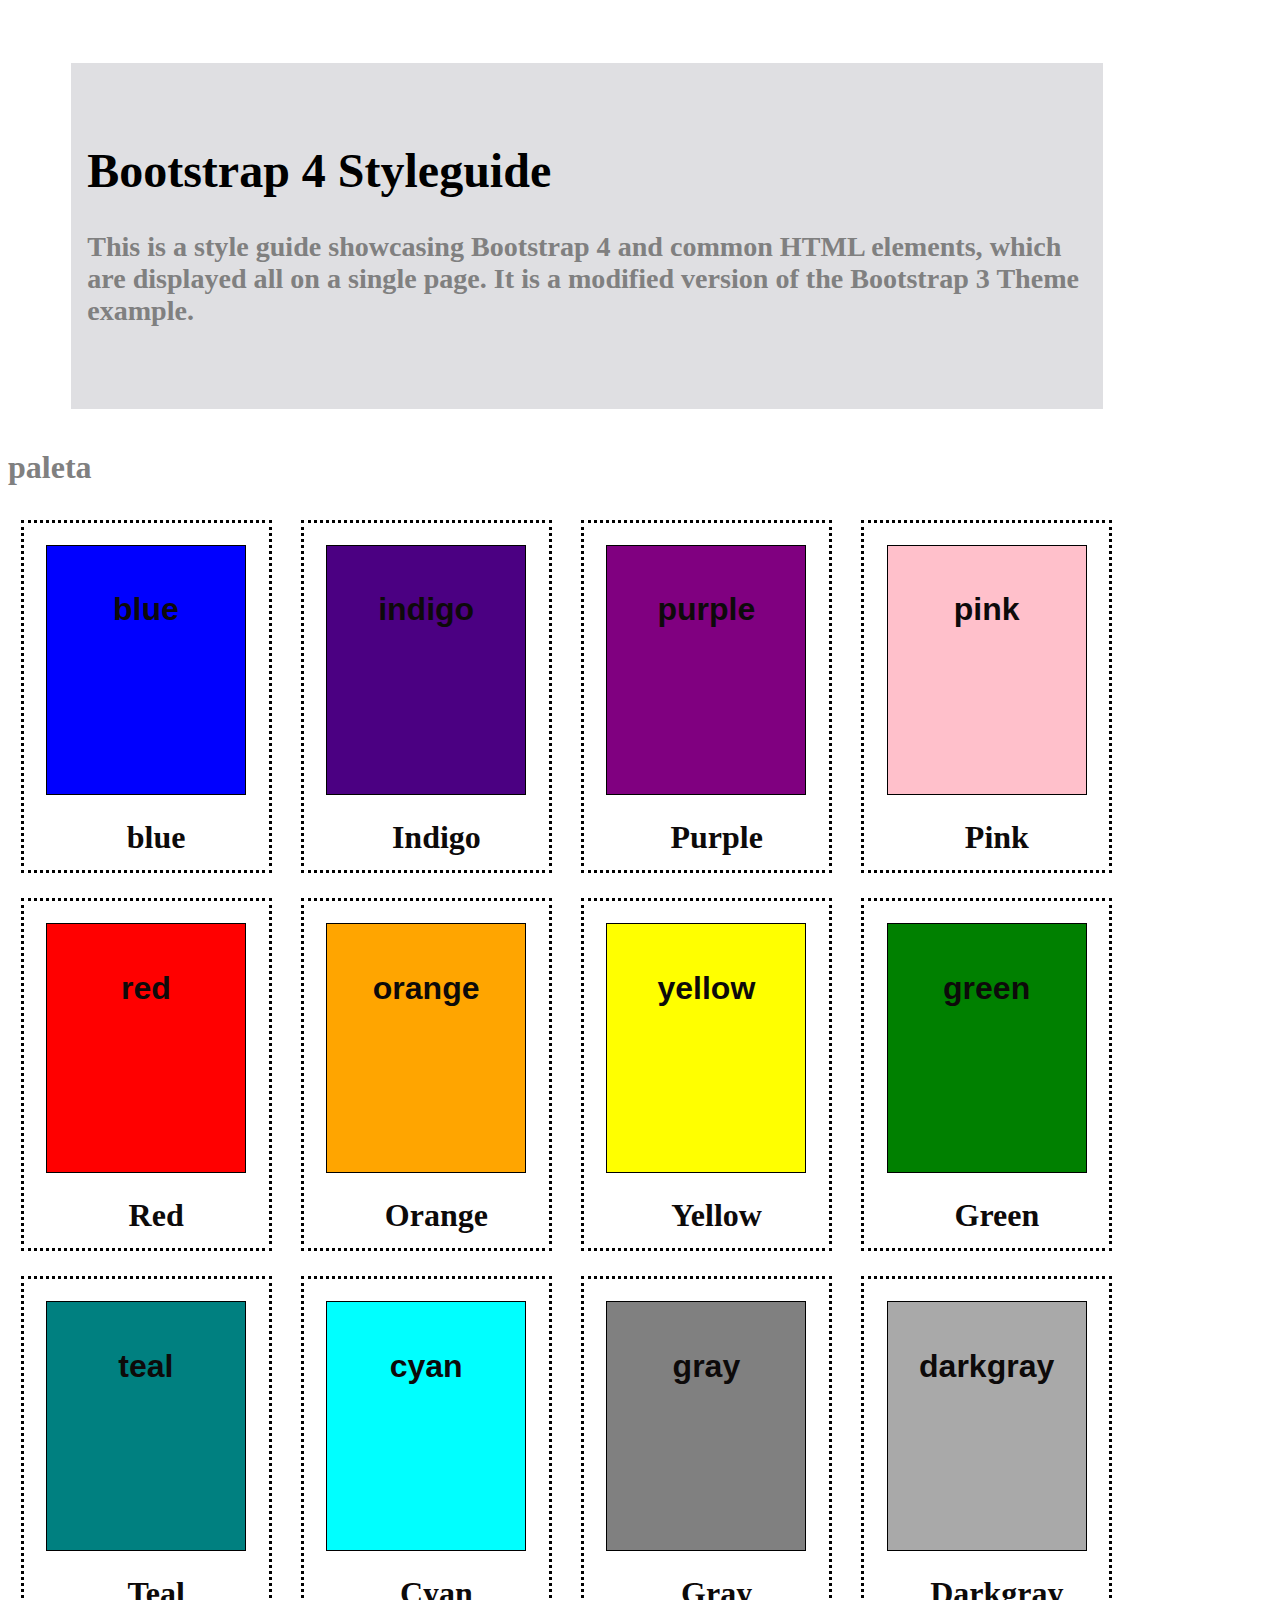
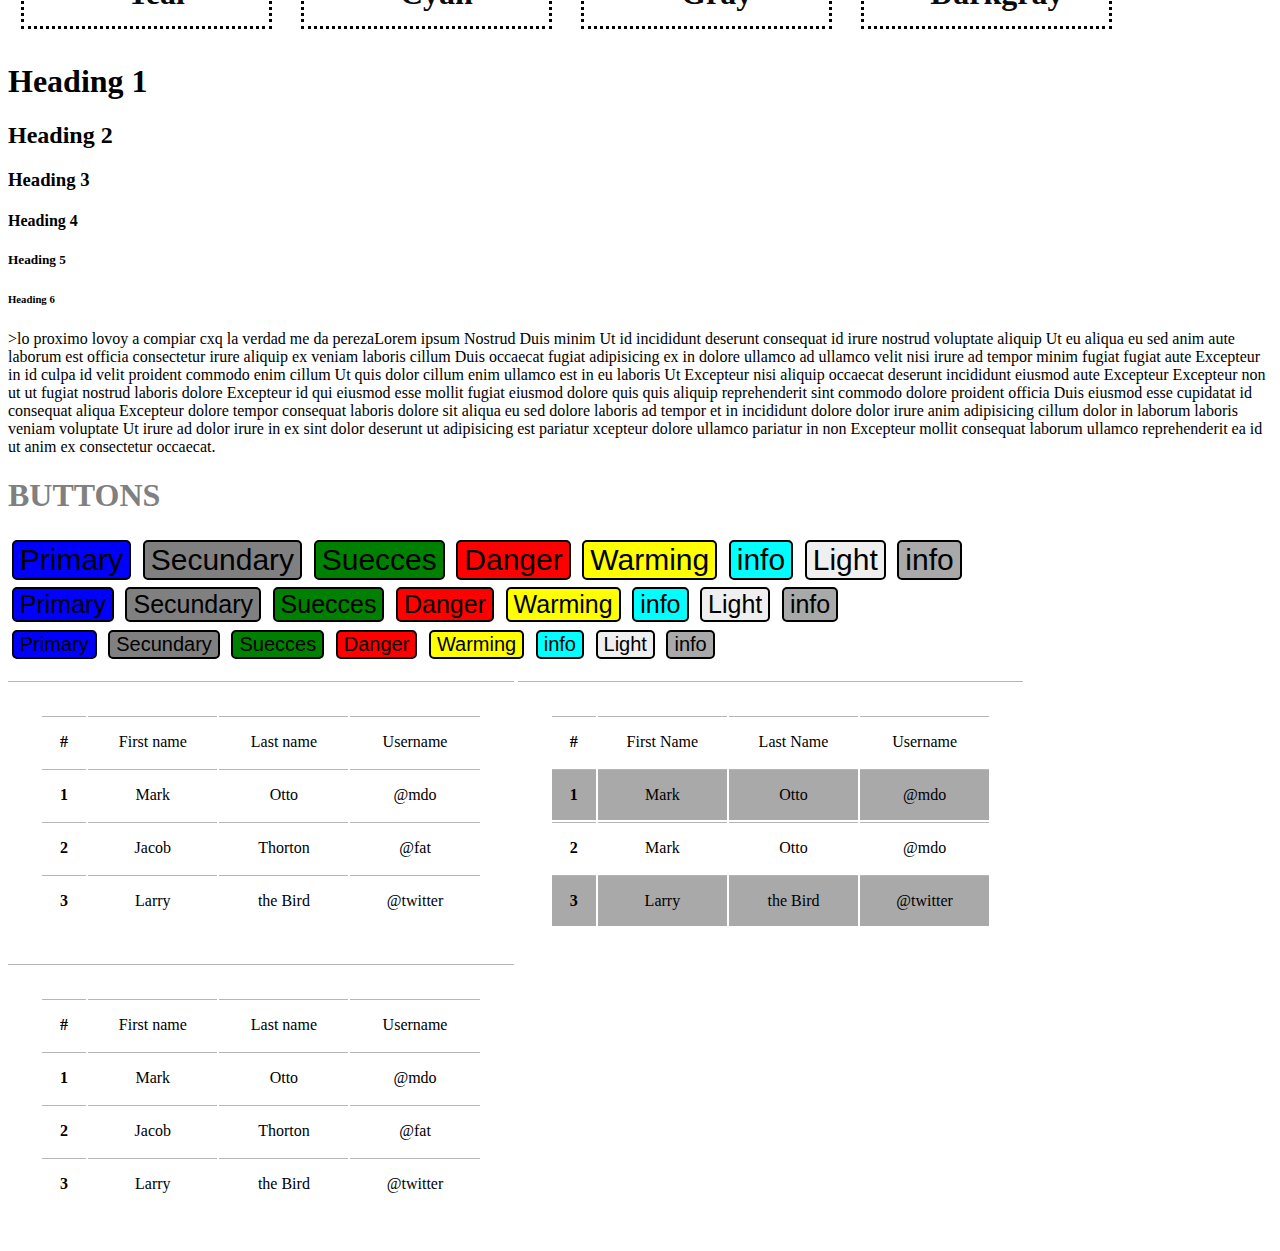
==== index.html @ f8121625 "se agregaron tablas" ====
<html>
  <head>
    <link rel="stylesheet" type="text/css" href="style.css" />
  </head>

  <body>
    <div class="box1">
      <h1>Bootstrap 4 Styleguide</h1>
      <div class="complemento2">
        <h3>
          This is a style guide showcasing Bootstrap 4 and common HTML elements,
          which are displayed all on a single page. It is a modified version of
          the Bootstrap 3 Theme example.
        </h3>
      </div>
    </div>
    <br />
    <div class="complemento2">
      <h1>paleta</h1>
    </div>

    <div class="p-caja">
      <div class="cajas blue textcenter">
        <h1>blue</h1>
      </div>
      <h1 class="textcenter">blue</h1>
    </div>
    <div class="p-caja">
      <div class="cajas indigo textcenter"><h1>indigo</h1></div>
      <h1 class="textcenter">Indigo</h1>
    </div>
    <div class="p-caja">
      <div class="cajas purple textcenter"><h1>purple</h1></div>
      <h1 class="textcenter">Purple</h1>
    </div>

    <div class="p-caja">
      <div class="cajas pink textcenter"><h1>pink</h1></div>
      <h1 class="textcenter">Pink</h1>
    </div>

    <div class="p-caja">
      <div class="cajas red textcenter"><h1>red</h1></div>
      <h1 class="textcenter">Red</h1>
    </div>
    <div class="p-caja">
      <div class="cajas orange textcenter"><h1>orange</h1></div>
      <h1 class="textcenter">Orange</h1>
    </div>
    <div class="p-caja">
      <div class="cajas yellow textcenter"><h1>yellow</h1></div>
      <h1 class="textcenter">Yellow</h1>
    </div>
    <div class="p-caja">
      <div class="cajas green textcenter"><h1>green</h1></div>
      <h1 class="textcenter">Green</h1>
    </div>
    <div class="p-caja">
      <div class="cajas teal textcenter"><h1>teal</h1></div>
      <h1 class="textcenter">Teal</h1>
    </div>
    <div class="p-caja">
      <div class="cajas cyan textcenter"><h1>cyan</h1></div>
      <h1 class="textcenter">Cyan</h1>
    </div>
    <div class="p-caja">
      <div class="cajas gray textcenter"><h1>gray</h1></div>
      <h1 class="textcenter">Gray</h1>
    </div>
    <div class="p-caja">
      <div class="cajas darkgray textcenter"><h1>darkgray</h1></div>
      <h1 class="textcenter">Darkgray</h1>
    </div>
    <h1>Heading 1</h1>
    <h2>Heading 2</h2>
    <h3>Heading 3</h3>
    <h4>Heading 4</h4>
    <h5>Heading 5</h5>
    <h6>Heading 6</h6>

    <p>
      <bold>
        >lo proximo lovoy a compiar cxq la verdad me da perezaLorem ipsum
        Nostrud Duis minim Ut id incididunt deserunt consequat id irure nostrud
        voluptate aliquip Ut eu aliqua eu sed anim aute laborum est officia
        consectetur irure aliquip ex veniam laboris cillum Duis occaecat fugiat
        adipisicing ex in dolore ullamco ad ullamco velit nisi irure ad tempor
        minim fugiat fugiat aute Excepteur in id culpa id velit proident commodo
        enim cillum Ut quis dolor cillum enim ullamco est in eu laboris Ut
        Excepteur nisi aliquip occaecat deserunt incididunt eiusmod aute
        Excepteur Excepteur non ut ut fugiat nostrud laboris dolore Excepteur id
        qui eiusmod esse mollit fugiat eiusmod dolore quis quis aliquip
        reprehenderit sint commodo dolore proident officia Duis eiusmod esse
        cupidatat id consequat aliqua Excepteur dolore tempor consequat laboris
        dolore sit aliqua eu sed dolore laboris ad tempor et in incididunt
        dolore dolor irure anim adipisicing cillum dolor in laborum laboris
        veniam voluptate Ut irure ad dolor irure in ex sint dolor deserunt ut
        adipisicing est pariatur
        <me
          >xcepteur dolore ullamco pariatur in non Excepteur mollit consequat
          laborum ullamco reprehenderit ea id ut anim ex consectetur
          occaecat.</me
        >
      </bold>
    </p>

    <div class="complemento2">
      <h1>BUTTONS</h1>
    </div>

    <div class="b-butt">
      <button class="blue a-butt">Primary</button>
      <button class="gray a-butt">Secundary</button>
      <button class="green a-butt">Suecces</button>
      <button class="red a-butt">Danger</button>
      <button class="yellow a-butt">Warming</button>
      <button class="cyan a-butt">info</button>
      <button class="a-butt">Light</button>
      <button class="darkgray a-butt">info</button>
    </div>

    <div class="m-butt">
      <button class="blue a-butt">Primary</button>
      <button class="gray a-butt">Secundary</button>
      <button class="green a-butt">Suecces</button>
      <button class="red a-butt">Danger</button>
      <button class="yellow a-butt">Warming</button>
      <button class="cyan a-butt">info</button>
      <button class="a-butt">Light</button>
      <button class="darkgray a-butt">info</button>
    </div>

    <div class="s-butt">
      <button class="blue a-butt">Primary</button>
      <button class="gray a-butt">Secundary</button>
      <button class="green a-butt">Suecces</button>
      <button class="red a-butt">Danger</button>
      <button class="yellow a-butt">Warming</button>
      <button class="cyan a-butt">info</button>
      <button class="a-butt">Light</button>
      <button class="darkgray a-butt">info</button>
    </div>
    <br />

    <table>
      <tr>
        <th>#</th>
        <td>First name</td>
        <td>Last name</td>
        <td>Username</td>
      </tr>
      <tr>
        <th>1</th>
        <td>Mark</td>
        <td>Otto</td>
        <td>@mdo</td>
      </tr>
      <tr>
        <th>2</th>
        <td>Jacob</td>
        <td>Thorton</td>
        <td>@fat</td>
      </tr>

      <tr>
        <th>3</th>
        <td>Larry</td>
        <td>the Bird</td>
        <td>@twitter</td>
      </tr>
    </table>

    <table class="sub-table">
      <tr>
        <th>#</th>
        <td>First Name</td>
        <td>Last Name</td>
        <td>Username</td>
      </tr>
      <tr class="darkgray">
        <th>1</th>
        <td>Mark</td>
        <td>Otto</td>
        <td>@mdo</td>
      </tr>
      <tr>
        <th>2</th>
        <td>Mark</td>
        <td>Otto</td>
        <td>@mdo</td>
      </tr>

      <tr class="darkgray">
        <th>3</th>
        <td>Larry</td>
        <td>the Bird</td>
        <td>@twitter</td>
      </tr>
    </table>

    <table>
      <tr>
        <th>#</th>
        <td>First name</td>
        <td>Last name</td>
        <td>Username</td>
      </tr>
      <tr>
        <th>1</th>
        <td>Mark</td>
        <td>Otto</td>
        <td>@mdo</td>
      </tr>
      <tr>
        <th>2</th>
        <td>Jacob</td>
        <td>Thorton</td>
        <td>@fat</td>
      </tr>

      <tr>
        <th>3</th>
        <td>Larry</td>
        <td>the Bird</td>
        <td>@twitter</td>
      </tr>
    </table>
  </body>
</html>
---- style.css ----
.box1 {
  width: 1000px;
  height: 250px;
  font-size: 1.5rem;
  padding: 3rem 1rem;
  background-color: #d4d3d7bb;
  margin-top: 5%;
  margin-left: 5%;
  margin-right: 5%;
}
.textcenter {
  text-align: center !important;
  color: #0d0a0a;
  border-color: #0d0a0a;
}

.complemento2 {
  font-family: Calibri;
  font-weight: 300;
  color: #808080;
}
.complemento1 {
  font-family: arial;
  font-weight: 37%;
}
.p-caja {
  border-style: dotted;
  width: 225px;
  height: 325px;
  padding: 20px 0px 2px 20px;
  display: inline-block;
  margin: 1%;
}
.cajas {
  width: 150px;
  height: 200px;
  border: solid 1px;
  margin: 1%;
  border-style: color black;
  padding: 1.5rem;
  display: inline-block;
  place-items: center;
  font-family: arial;
  font-weight: 37%;
  border-color: black;
}

/* paleta */
.blue {
  background-color: #0000ff;
}

.indigo {
  background-color: #4b0082;
}

.purple {
  background-color: #800080;
}

.pink {
  background-color: #ffc0cb;
}

.red {
  background-color: #ff0000;
}
.orange {
  background-color: #ffa500;
}
.yellow {
  background-color: #ffff00;
}
.teal {
  background-color: #008080;
}
.cyan {
  background-color: #00ffff;
}
.gray {
  background-color: #808080;
}
.darkgray {
  background-color: #a9a9a9;
}
.green {
  background-color: #008000;
}

.a-butt {
  display: inline-block;
  font-weight: 12px;
  font-family: arial;
  border: solid 2px;
  margin: 0.3%;
  border-radius: 5px 5px 5px 5px;
}

.b-butt .a-butt {
  font-size: 30px;
}

.m-butt .a-butt {
  font-size: 25px;
}

.s-butt .a-butt {
  font-size: 20;
}

.r-butt {
  display: inline-block;
  font-weight: 12px;
  font-family: arial;
  border-radius: 30px 30px 30px 30px;
  border: solid 2px;
}

table {
  width: 40%;
  border-top: 1px solid #b9b5b5;
  display: inline-block;
  padding: 2rem;
}

td {
  width: 25%;
  text-align: center;
  vertical-align: center;
  border-top: 1px solid #b9b5b5;
  border-collapse: collapse;
  padding: 0.3em;
}
th {
  width: 5%;
  text-align: center;
  vertical-align: top;
  border-top: 1px solid #b9b5b5;
  border-collapse: collapse;
  padding: 1em;
}

caption {
  padding: 0.3em;
}
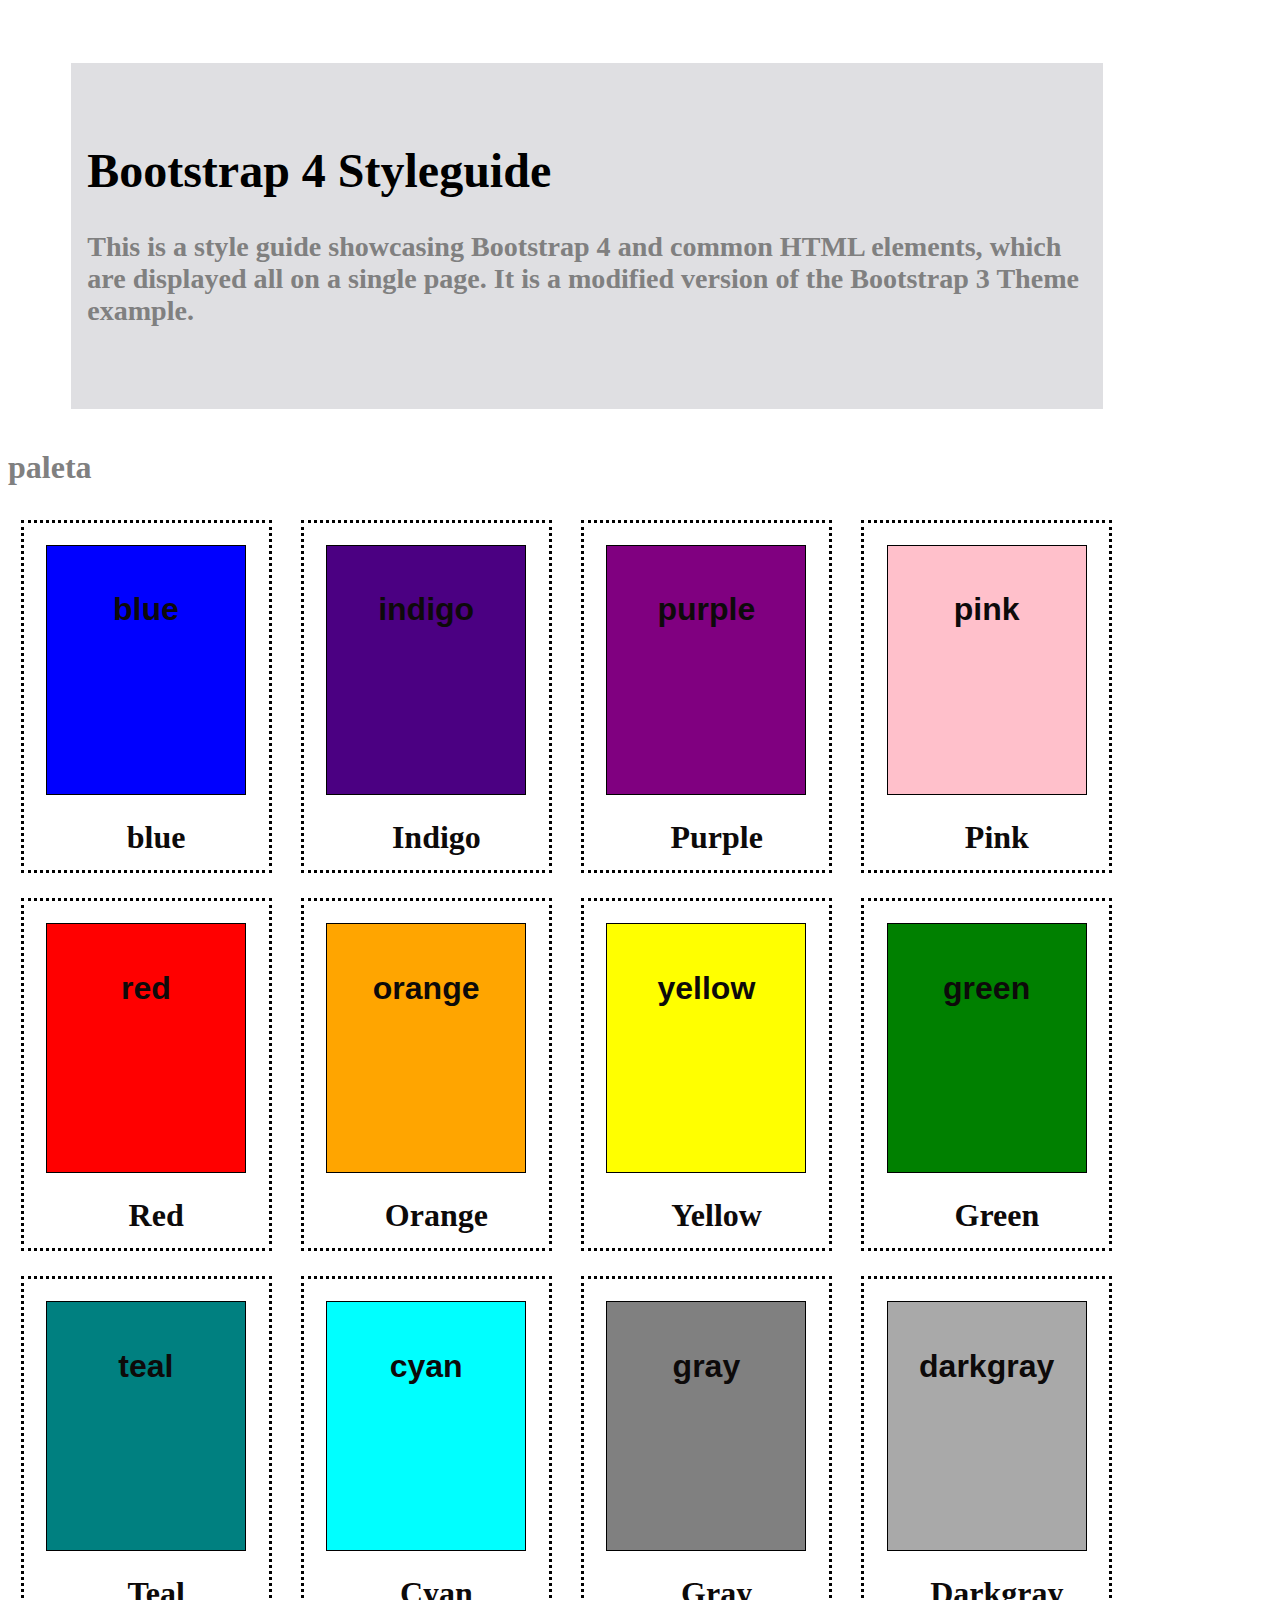
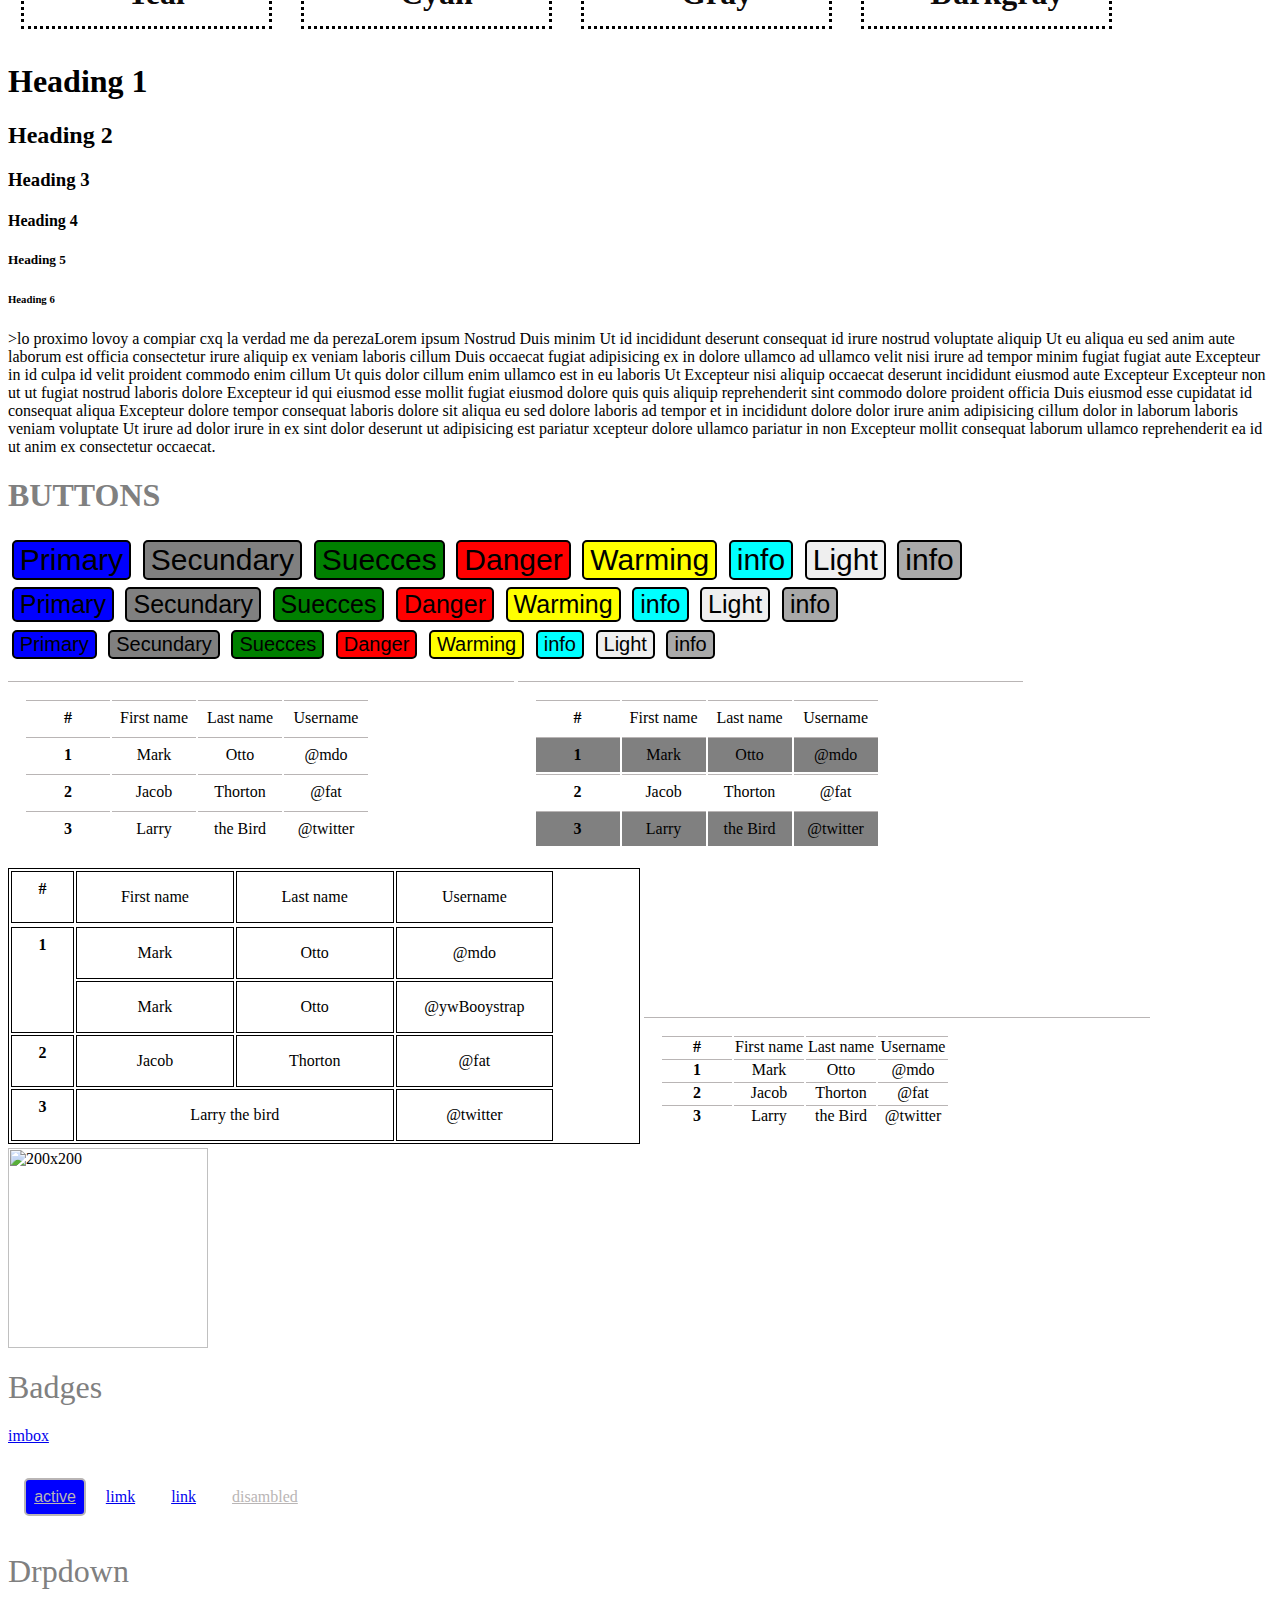
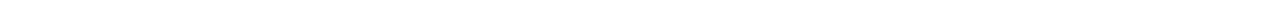
==== commit 5430392c: "varias cosas" ====
--- a/index.html
+++ b/index.html
@@ -142,88 +142,150 @@
     </div>
     <br />
 
-    <table>
-      <tr>
-        <th>#</th>
-        <td>First name</td>
-        <td>Last name</td>
-        <td>Username</td>
-      </tr>
-      <tr>
-        <th>1</th>
-        <td>Mark</td>
-        <td>Otto</td>
-        <td>@mdo</td>
-      </tr>
-      <tr>
-        <th>2</th>
-        <td>Jacob</td>
-        <td>Thorton</td>
-        <td>@fat</td>
-      </tr>
-
-      <tr>
-        <th>3</th>
-        <td>Larry</td>
-        <td>the Bird</td>
-        <td>@twitter</td>
-      </tr>
-    </table>
-
-    <table class="sub-table">
-      <tr>
-        <th>#</th>
-        <td>First Name</td>
-        <td>Last Name</td>
-        <td>Username</td>
-      </tr>
-      <tr class="darkgray">
-        <th>1</th>
-        <td>Mark</td>
-        <td>Otto</td>
-        <td>@mdo</td>
-      </tr>
-      <tr>
-        <th>2</th>
-        <td>Mark</td>
-        <td>Otto</td>
-        <td>@mdo</td>
-      </tr>
-
-      <tr class="darkgray">
-        <th>3</th>
-        <td>Larry</td>
-        <td>the Bird</td>
-        <td>@twitter</td>
-      </tr>
-    </table>
-
-    <table>
-      <tr>
-        <th>#</th>
-        <td>First name</td>
-        <td>Last name</td>
-        <td>Username</td>
-      </tr>
-      <tr>
-        <th>1</th>
-        <td>Mark</td>
-        <td>Otto</td>
-        <td>@mdo</td>
-      </tr>
-      <tr>
-        <th>2</th>
-        <td>Jacob</td>
-        <td>Thorton</td>
-        <td>@fat</td>
-      </tr>
-
-      <tr>
-        <th>3</th>
-        <td>Larry</td>
-        <td>the Bird</td>
-        <td>@twitter</td>
-      </tr>
-    </table>
-  </body>
-</html>
+    <table class="table1">
+      <tr>
+        <th class="th1 caption">#</th>
+        <td class="td1 caption">First name</td>
+        <td class="td1 caption">Last name</td>
+        <td class="td1 caption">Username</td>
+      </tr>
+      <tr>
+        <th class="th1 caption">1</th>
+        <td class="td1 caption">Mark</td>
+        <td class="td1 caption">Otto</td>
+        <td class="td1 caption">@mdo</td>
+      </tr>
+      <tr>
+        <th class="th1 caption">2</th>
+        <td class="td1 caption">Jacob</td>
+        <td class="td1 caption">Thorton</td>
+        <td class="td1 caption">@fat</td>
+      </tr>
+
+      <tr>
+        <th class="td1 caption">3</th>
+        <td class="td1 caption">Larry</td>
+        <td class="td1 caption">the Bird</td>
+        <td class="td1 caption">@twitter</td>
+      </tr>
+    </table>
+
+    <table class="table1">
+      <tr>
+        <th class="th1 caption">#</th>
+        <td class="td1 caption">First name</td>
+        <td class="td1 caption">Last name</td>
+        <td class="td1 caption">Username</td>
+      </tr>
+      <tr class="gray">
+        <th class="th1 caption">1</th>
+        <td class="td1 caption">Mark</td>
+        <td class="td1 caption">Otto</td>
+        <td class="td1 caption">@mdo</td>
+      </tr>
+      <tr>
+        <th class="th1 caption">2</th>
+        <td class="td1 caption">Jacob</td>
+        <td class="td1 caption" >Thorton</td>
+        <td class="td1 caption">@fat</td>
+      </tr>
+
+      <tr class="gray">
+        <th class="td1  caption">3</th>
+        <td class="td1 caption">Larry</td>
+        <td class="td1 caption">the Bird</td>
+        <td class="td1 caption">@twitter</td>
+      </tr>
+    </table>
+
+    <table class="table2">
+      <tr>
+        <th class="th2">#</th>
+        <td class="td2">First name</td>
+        <td class="td2">Last name</td>
+        <td class="td2">Username</td>
+      </tr>
+      <tr></tr> 
+        <th class="th2" rowspan="2">1</th>
+        <td class="td2">Mark</td>
+        <td class="td2">Otto</td>
+        <td class="td2">@mdo</td>
+      </tr>
+      <tr>
+        <td class="td2">Mark</td>
+        <td class="td2">Otto</td>
+        <td class="td2">@ywBooystrap
+        </td>
+      </tr>
+      <tr>
+        <th class="th2">2</th>
+        <td class="td2">Jacob</td>
+        <td class="td2">Thorton</td>
+        <td class="td2">@fat</td>
+      </tr>
+
+      <tr class="">
+        <th class="th2">3</th>
+        <td class="td2" colspan="2">Larry the bird</td>
+        <td class="td2">@twitter</td>
+      </tr>
+    </table>
+
+    <table class="table1">
+      <tr>
+        <th class="th1">#</th>
+        <td class="td1">First name</td>
+        <td class="td1">Last name</td>
+        <td class="td1">Username</td>
+      </tr>
+      <tr>
+        <th class="th1">1</th>
+        <td class="td1">Mark</td>
+        <td class="td1">Otto</td>
+        <td class="td1">@mdo</td>
+      </tr>
+      <tr>
+        <th class="th1">2</th>
+        <td class="td1">Jacob</td>
+        <td class="td1">Thorton</td>
+        <td class="td1">@fat</td>
+      </tr>
+
+      <tr>
+        <th class="td1">3</th>
+        <td class="td1">Larry</td>
+        <td class="td1">the Bird</td>
+        <td class="td1">@twitter</td>
+      </tr>
+    </table>
+
+
+    <img data-src="holder.js/200x200" class="img-thumbnail" alt="200x200" src="data:image/svg+xml;charset=…%2Fg%3E%3C%2Fg%3E%3C%2Fsvg%3E" data-holder-rendered="true" style="width: 200px; height: 200px;">
+
+    <h1 class="complemento2">Badges</h1>
+    <p>
+    <a href="#">imbox</a>
+    </p>
+    
+    <ul class="nav">
+      <li class="nav-item">
+    <a class="a-butt caption blue ensambled activate l-white" href="#">active</a>
+    </li>
+    <li class="nav-item">
+    <a class="nav-link" href="#">limk</a>
+    </li>
+    <li class="nav-item">
+    <a class="nav-link" href="#">link</a>
+    </li>
+    <li class="nav-item">
+      <a class="nav-link disambled l-white" href="#">disambled</a>
+      </li>
+    </ul>
+    <br>
+
+    <h1 class="complemento2">Drpdown</h1>
+    
+
+
+</body>
+</html>--- a/style.css
+++ b/style.css
@@ -86,6 +86,9 @@
 .green {
   background-color: #008000;
 }
+.l-white {
+  color: #b9b5b5;
+}
 
 .a-butt {
   display: inline-block;
@@ -116,30 +119,69 @@
   border: solid 2px;
 }
 
-table {
+.table1 {
   width: 40%;
   border-top: 1px solid #b9b5b5;
   display: inline-block;
-  padding: 2rem;
+  padding: 1rem;
 }
 
-td {
+.td1 {
   width: 25%;
   text-align: center;
   vertical-align: center;
   border-top: 1px solid #b9b5b5;
   border-collapse: collapse;
-  padding: 0.3em;
 }
-th {
+.th1 {
   width: 5%;
   text-align: center;
   vertical-align: top;
   border-top: 1px solid #b9b5b5;
   border-collapse: collapse;
-  padding: 1em;
 }
 
-caption {
-  padding: 0.3em;
+.table2 {
+  width: 50%;
+  border: 1px solid #000;
+  display: inline-block;
 }
+.th2 {
+  width: 10%;
+  text-align: center;
+  vertical-align: top;
+  border: solid 1px #000;
+  padding: 0.5em;
+  caption-side: bottom;
+}
+
+.td2 {
+  width: 25%;
+  text-align: center;
+  vertical-align: top;
+  border: solid 1px #000;
+  padding: 1em;
+  caption-side: bottom;
+}
+
+.caption {
+  padding: 0.5em;
+}
+
+.nav {
+  padding-left: 1rem;
+  margin-bottom: 1rem;
+  list-style: none;
+  display: inline-block;
+}
+.nav-link {
+  display: block;
+  padding: 0.5rem 1rem;
+}
+.nav-item {
+  display: list-item;
+  display: inline-block;
+}
+
+.btn {
+}
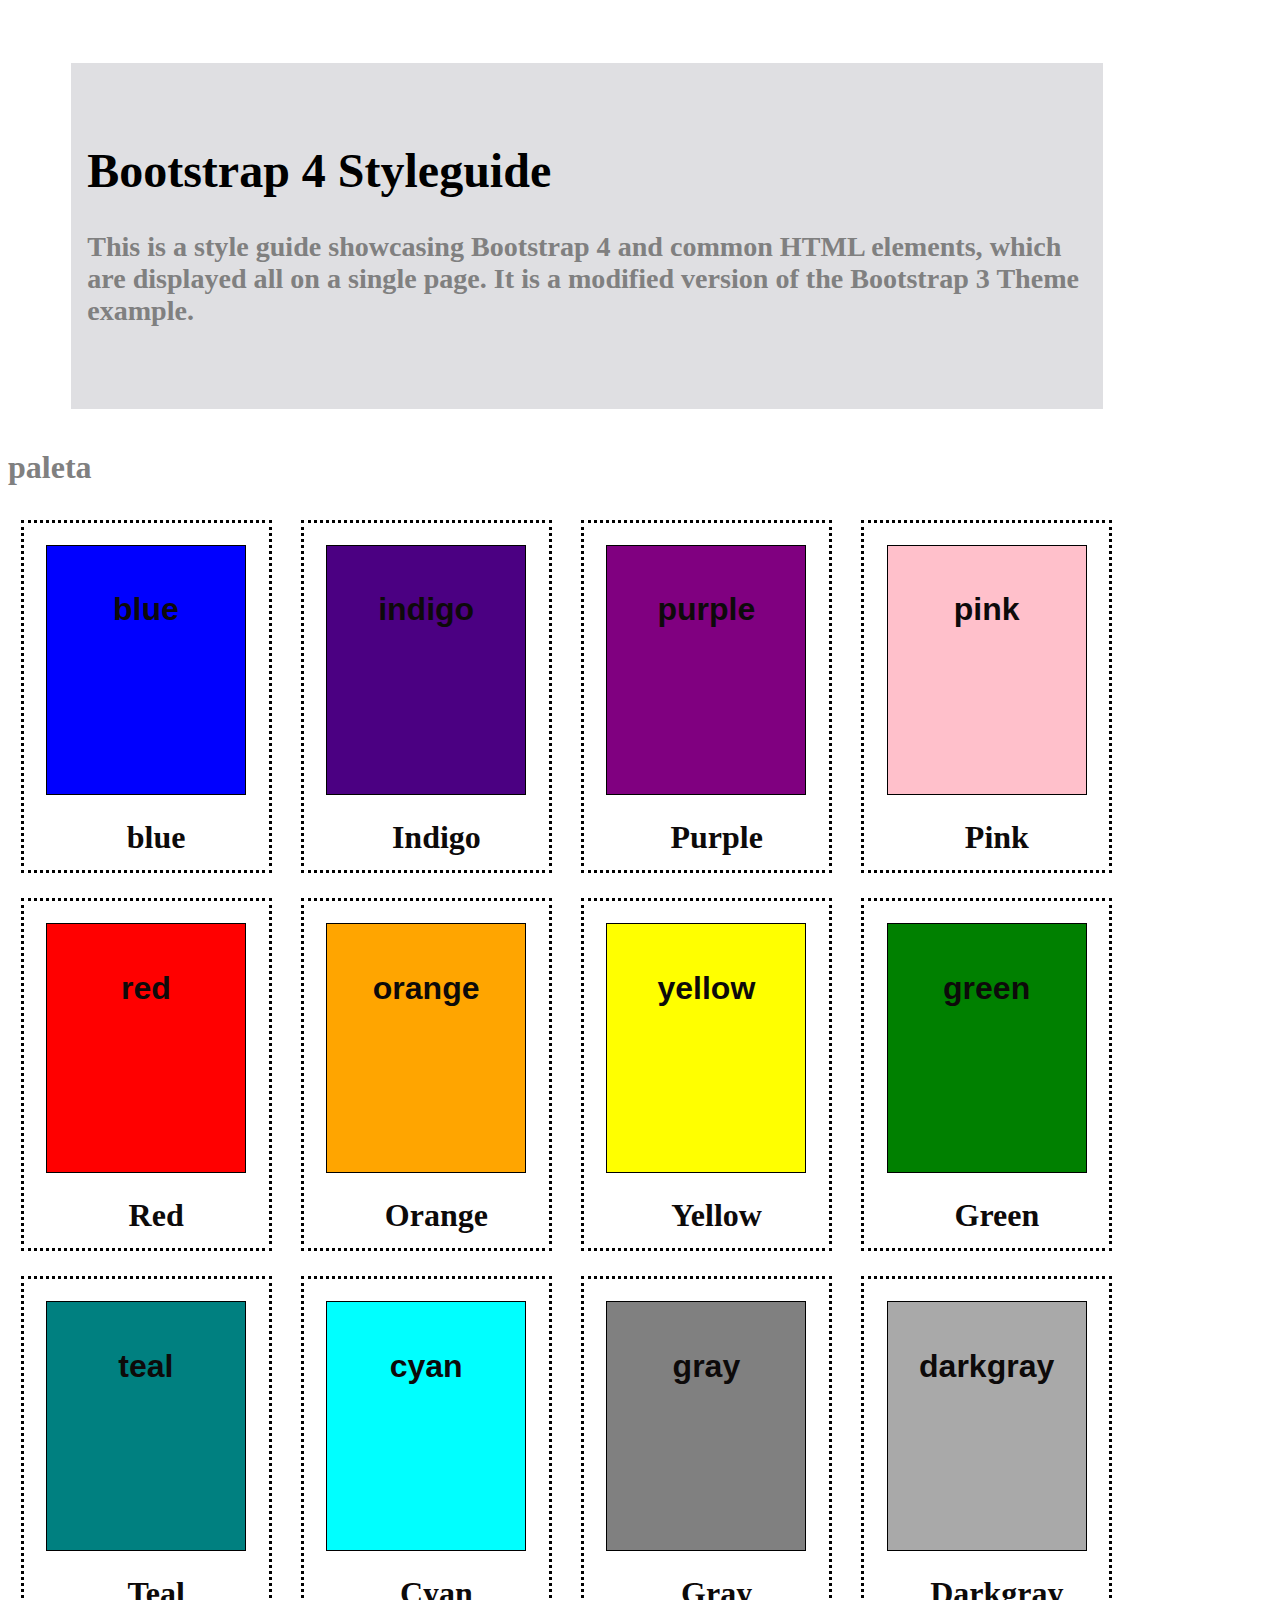
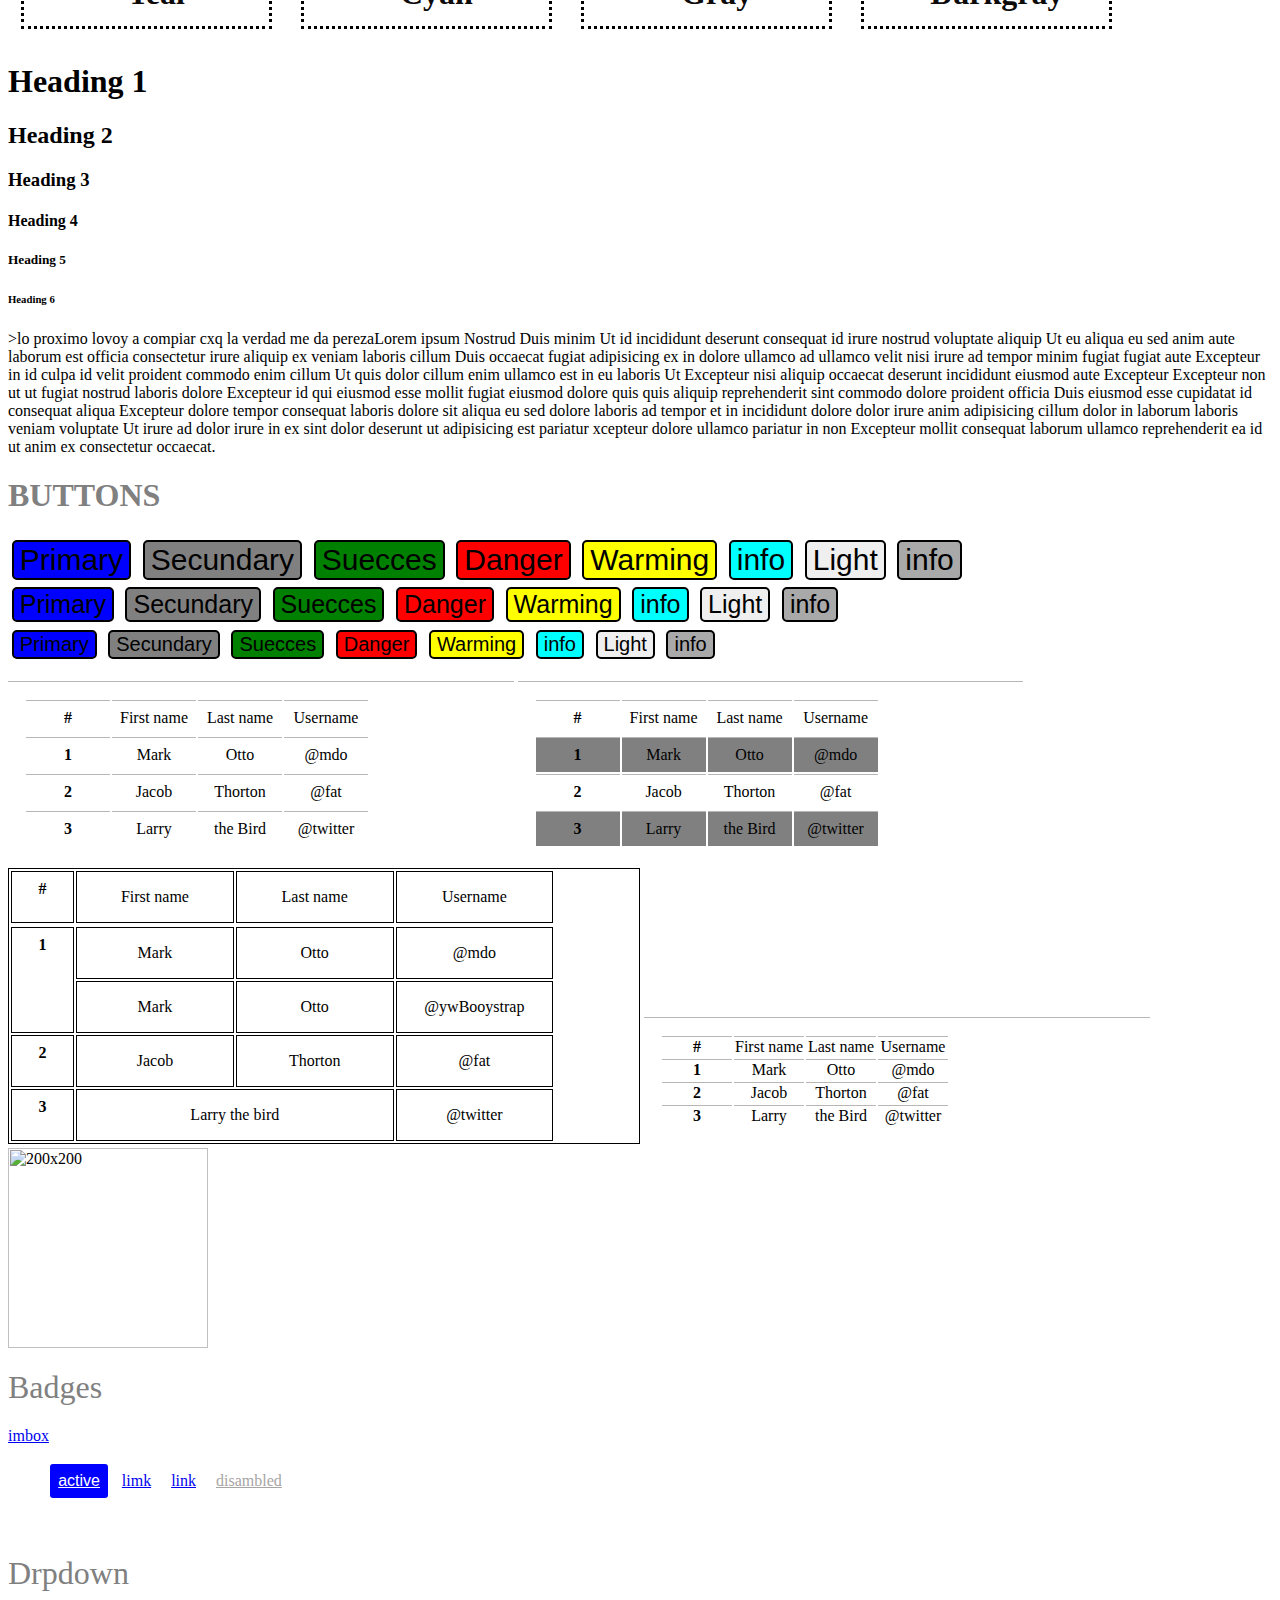
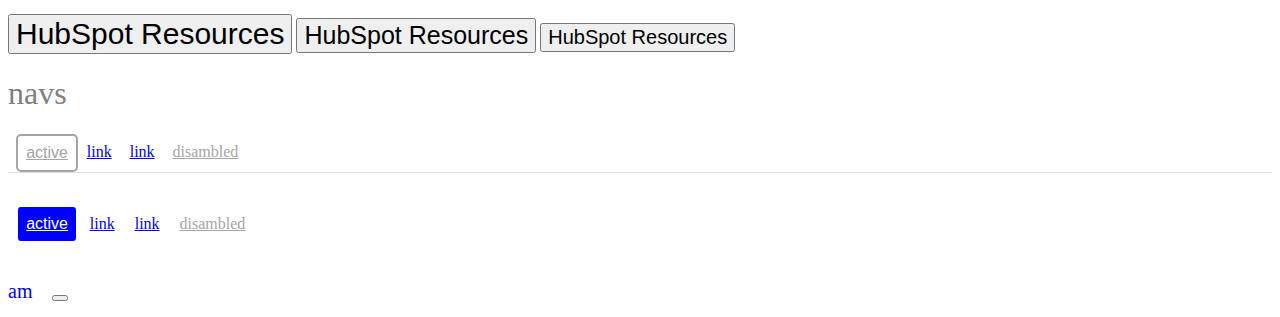
==== commit e7c786f5: "dropdown and navs" ====
--- a/index.html
+++ b/index.html
@@ -267,25 +267,103 @@
     <a href="#">imbox</a>
     </p>
     
+    <div class=" class="d-in-block>
+    <ul>
+      <li class="nav-item">
+    <a class="a-butt caption blue ensambled activate l-white " href="#">active</a>
+    </li>
+    <li class="nav-item">
+    <a class="nav-link" href="#">limk</a>
+    </li>
+    <li class="nav-item ">
+    <a class="nav-link" href="#" d-in-block>link</a>
+    </li>
+    <li class="nav-item ">
+      <a class="nav-link disambled lb-white" href="#">disambled</a>
+      </li>
+    </ul>
+    </div>
+
+    <br>
+
+
+
+    <h1 class="complemento2">Drpdown</h1>
+
+    <div class="dropdown">
+      <button class="h30px">HubSpot Resources</button>
+      <div class="dropdown-content">
+      <a href="#">Action</a>
+      <a href="#">Another action</a>
+      <a href="#">something else here</a>
+      <a href="#">separed link</a>
+
+      </div>
+    </div>
+
+    <div class="dropdown">
+      <button class="h25px">HubSpot Resources</button>
+      <div class="dropdown-content">
+      <a href="#">Action</a>
+      <a href="#">Another action</a>
+      <a href="#">something else here</a>
+      <a href="#">separed link</a>
+
+      </div>
+    </div>
+
+    <div class="dropdown">
+      <button class="h20px">HubSpot Resources</button>
+      <div class="dropdown-content">
+      <a href="#">Action</a>
+      <a href="#">Another action</a>
+      <a href="#">something else here</a>
+      <a href="#">separed link</a>
+
+      </div>
+    </div>
+  </div>
+
+
+<div class="d-in-block a:hover">
+    <h1 class="complemento2">navs</h1>
+    
+    <ul class="nav nav-tabs mb-3">
+      <li class="nav-item">
+    <a class="a-butt caption ensambled activate lb-white nav-limk" href="#">active</a>
+    </li>
+    <li class="nav-item">
+    <a class="nav-link" href="#">link</a>
+    </li>
+    <li class="nav-item">
+    <a class="nav-link" href="#">link</a>
+    </li>
+    <li class="nav-item">
+      <a class="nav-link disambled lb-white" href="#">disambled</a>
+      </li>
+    </div>
+
     <ul class="nav">
       <li class="nav-item">
     <a class="a-butt caption blue ensambled activate l-white" href="#">active</a>
     </li>
     <li class="nav-item">
-    <a class="nav-link" href="#">limk</a>
-    </li>
-    <li class="nav-item">
     <a class="nav-link" href="#">link</a>
     </li>
     <li class="nav-item">
-      <a class="nav-link disambled l-white" href="#">disambled</a>
+    <a class="nav-link" href="#">link</a>
+    </li>
+    <li class="nav-item">
+      <a class="nav-link disambled lb-white" href="#">disambled</a>
       </li>
     </ul>
-    <br>
-
-    <h1 class="complemento2">Drpdown</h1>
+    </ul>
+
+    <nav class="navbar navbar-expand-bg navbar-light bg-light"></nav>
+    <a class="navbar-brand" href="#">am</a>
+<button class="navbar-toggler collapsed" type="button" data-toggle="collapse" data-target="#navbar-light" aria-controls="navbar-light" aria-expanded="false" aria-label="Toggle navigation">
+  <span class="navbar-toggler-icon"></span>
+</button>
     
-
-
 </body>
 </html>--- a/style.css
+++ b/style.css
@@ -87,8 +87,23 @@
   background-color: #008000;
 }
 .l-white {
-  color: #b9b5b5;
-}
+  color: #ffffff;
+}
+.lb-white {
+  color: #a7a4a4;
+}
+
+/*medidas*/
+.h30px{ font-size: 30px;}
+.h27-5{font-size: 27.5px;}
+.h25px{font-size: 25px;}
+.h20px{font-size: 20px;}
+.h15px{font-size: 15px;}
+.b30px{font-size: 0 30px;}
+.d-in-block .nav{display: flex;}
+.mg{margin-left: 5px;}
+.mb-3{margin-bottom: 1rem!important;}
+
 
 .a-butt {
   display: inline-block;
@@ -169,19 +184,82 @@
 }
 
 .nav {
-  padding-left: 1rem;
+  padding-left: 0.5rem;
   margin-bottom: 1rem;
   list-style: none;
   display: inline-block;
 }
 .nav-link {
   display: block;
-  padding: 0.5rem 1rem;
+  padding: 0.5rem ;
 }
 .nav-item {
   display: list-item;
   display: inline-block;
 }
 
-.btn {
-}
+.nav-tabs {
+  border-bottom: 1px solid #dee2e6;
+}
+
+.nav-tabs .nav-link{
+  border:1px solid transparent;
+  border-top-left-radius: 0.25rem;
+  border-top-right-radius: 0.25rem;
+}
+
+
+.dropdown {
+  display: inline-block;
+  position: relative;
+}
+.dropdown-content {
+  display: none;
+  position: absolute;
+  width: 100%;
+  overflow: auto;
+  box-shadow: 10px 20px 20px 20x rgba(0,0,0,0.4);
+}
+.dropdown:hover .dropdown-content {
+  display: block;
+}
+.dropdown-content a {
+  display: block;
+  color: #000000;
+  padding: 5px;
+  text-decoration: none;
+}
+.dropdown-content a:hover {
+  color: #FFFFFF;
+  background-color: #000000;
+}
+.nav a:hover{
+  color: #e4dcdc;
+border-color: #b1aeae;
+}
+
+.navbar{
+position: relative;
+display: flex;
+flex-wrap: wrap;
+-webkit-box-align: center;
+align-items: center;
+-webkit-box-pack: justify;
+justify-content: space-between;
+padding: 0.5rem 1rem;
+} 
+
+.navbar-brand{
+  display: inline-block;
+  padding-top: 0.3rem;
+  padding-bottom: 0.3em;
+  margin-right: 1rem;
+  font-size: 1.25rem;
+  line-height: inherit;
+  white-space: nowrap;
+  text-decoration: none;
+}
+.navbar-light .navbar-toggler {
+  color: #00000080;
+  border-color: #0000001a;
+}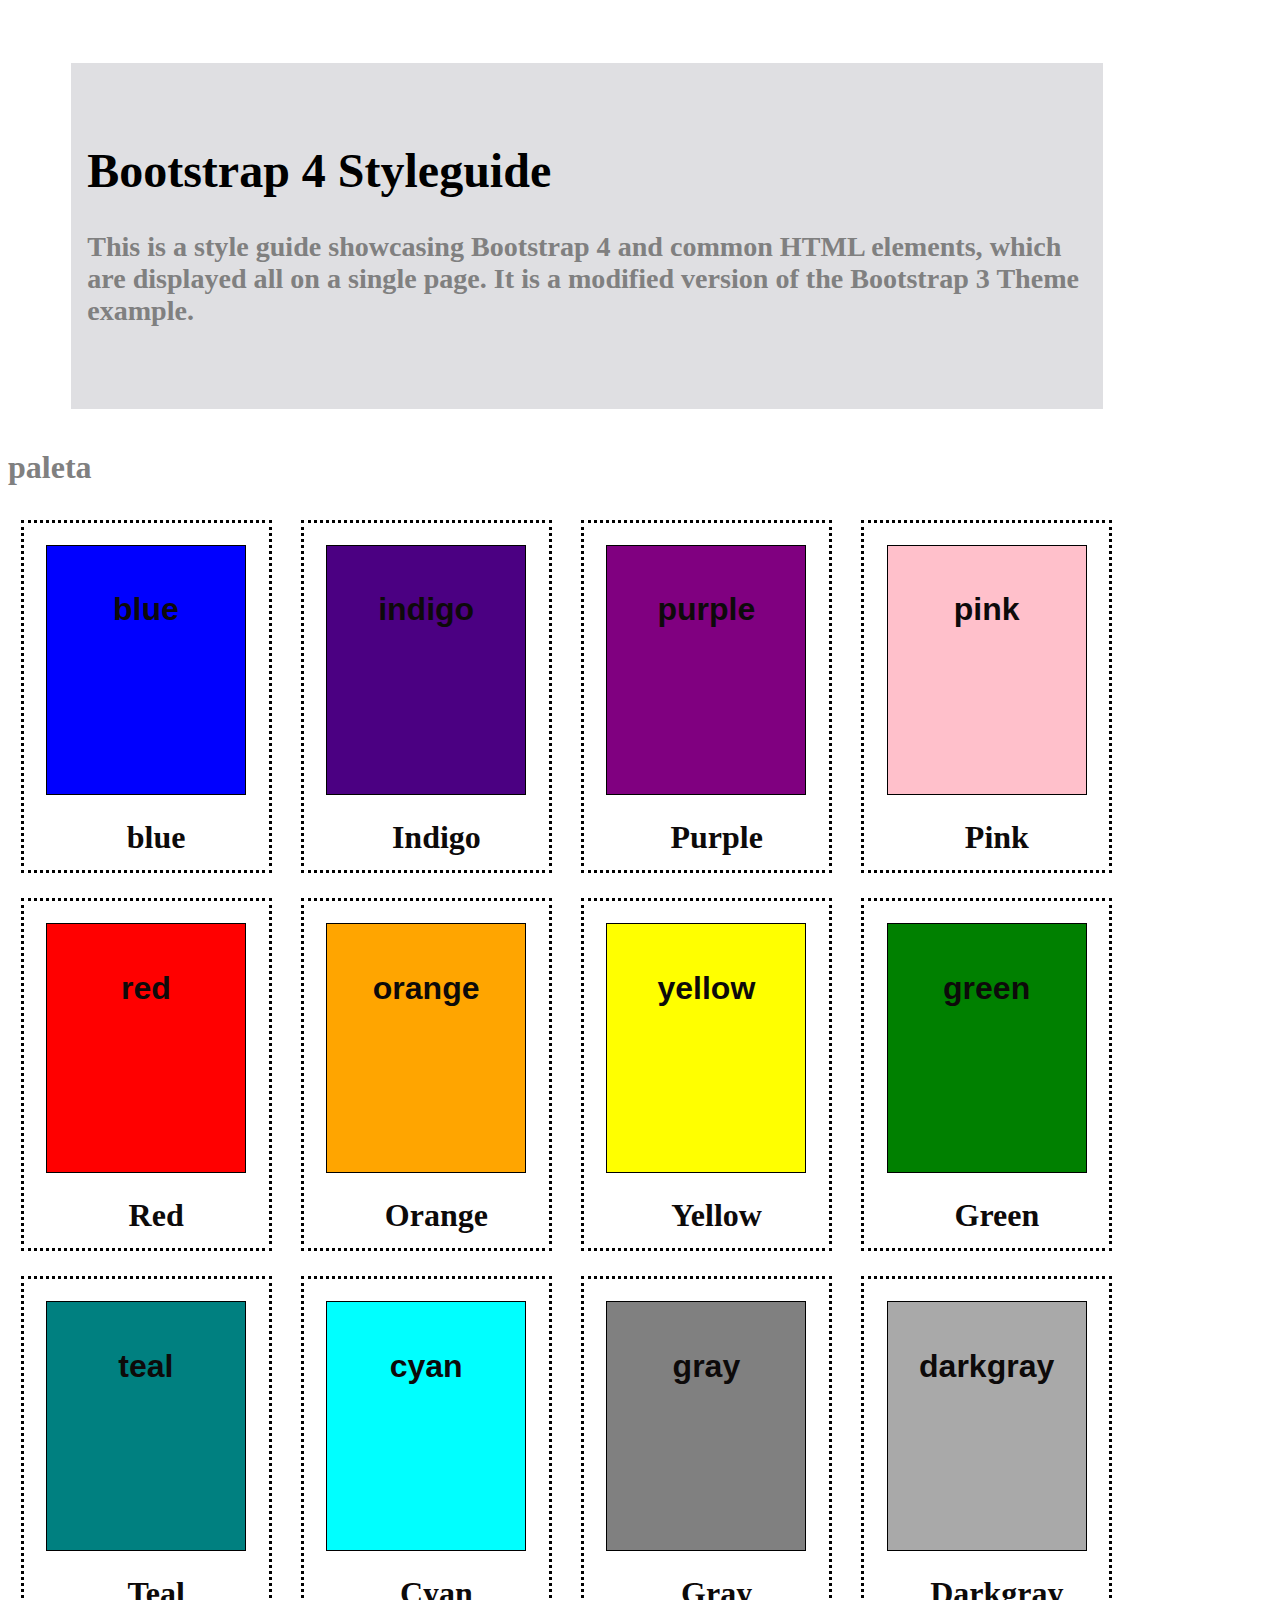
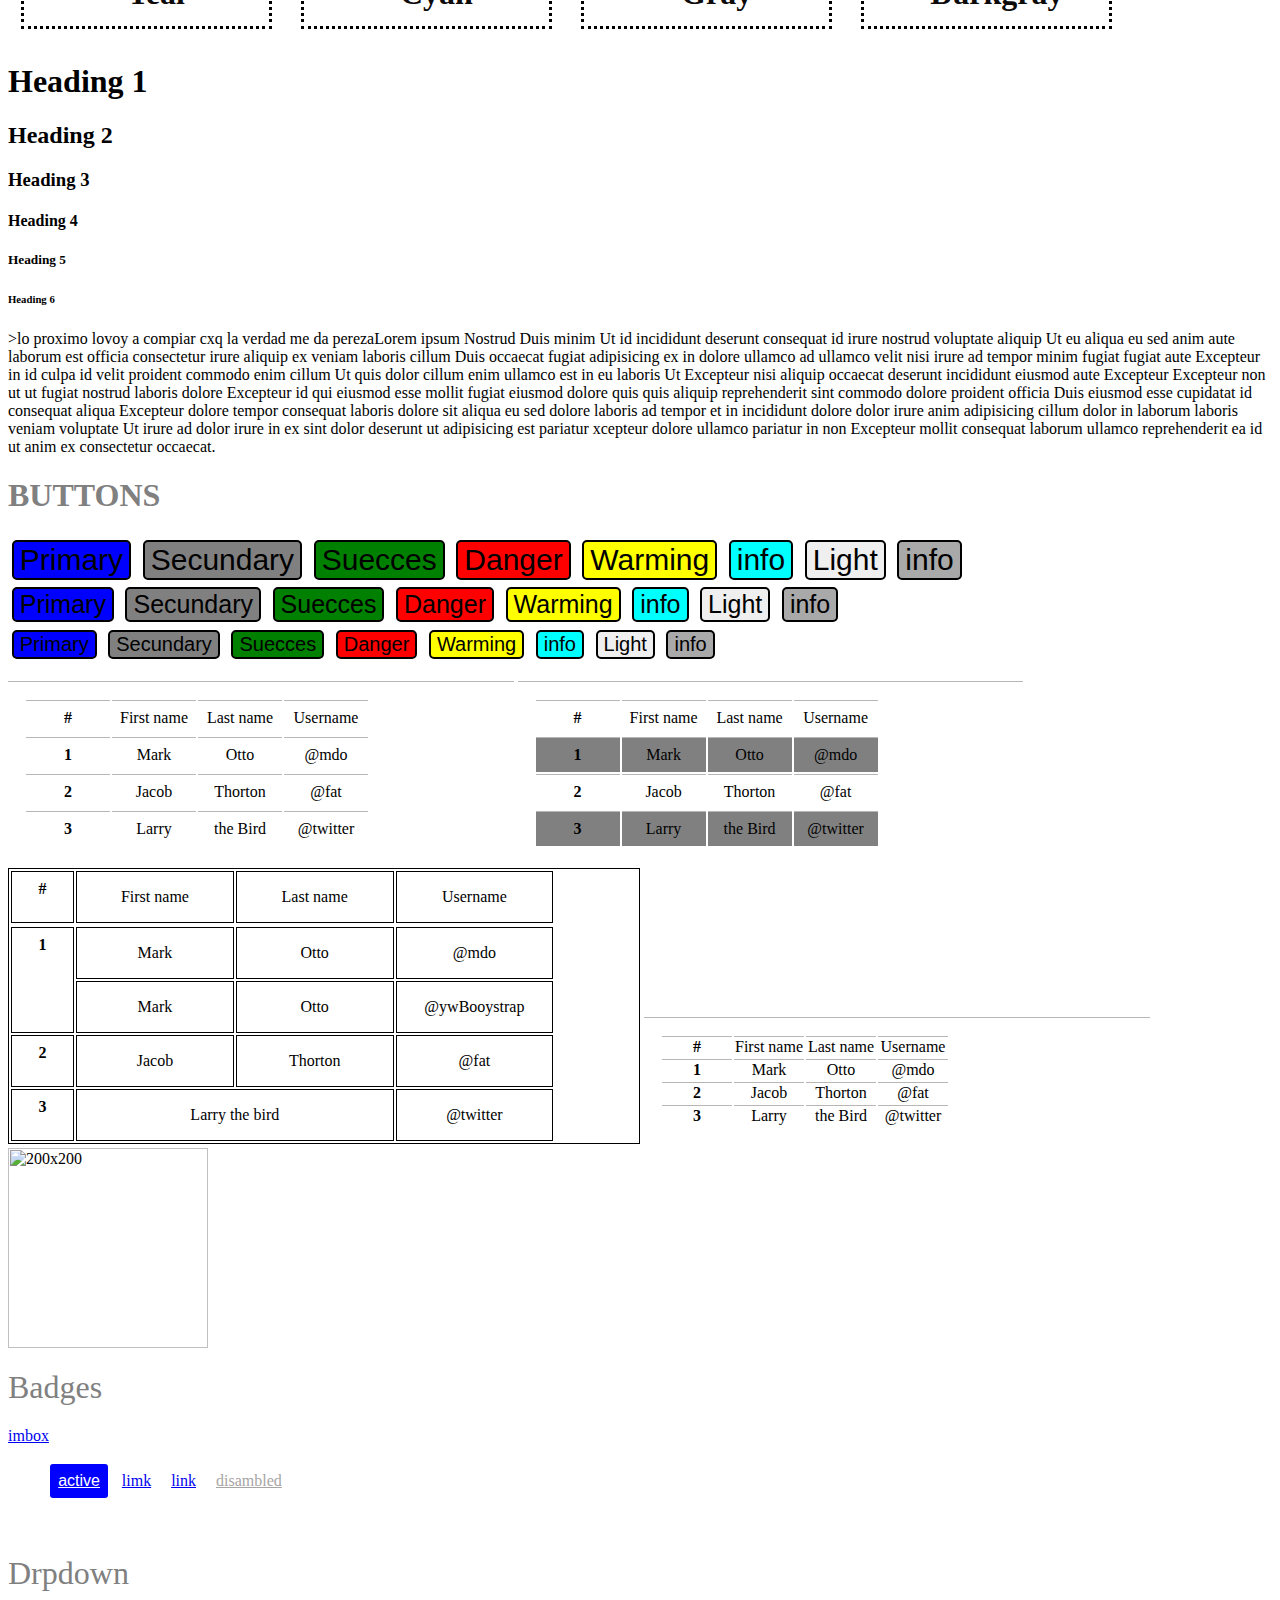
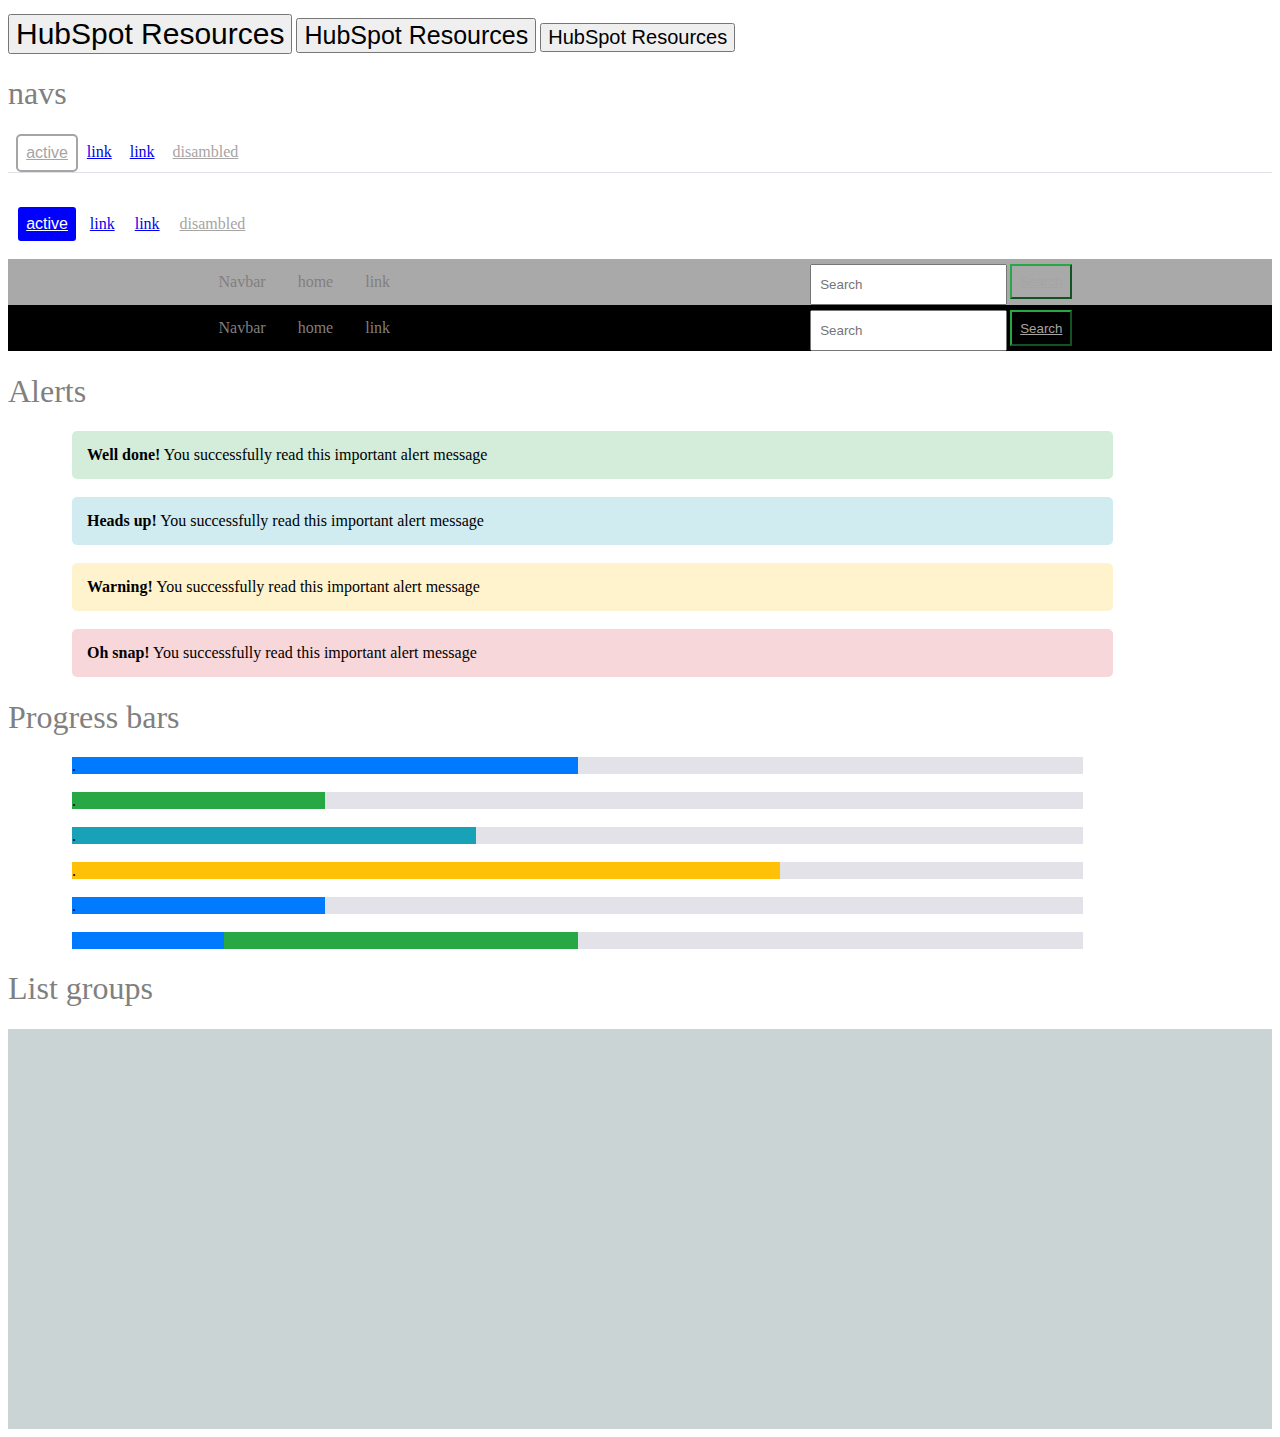
==== commit c398086e: "tables" ====
--- a/index.html
+++ b/index.html
@@ -359,11 +359,81 @@
     </ul>
     </ul>
 
-    <nav class="navbar navbar-expand-bg navbar-light bg-light"></nav>
-    <a class="navbar-brand" href="#">am</a>
-<button class="navbar-toggler collapsed" type="button" data-toggle="collapse" data-target="#navbar-light" aria-controls="navbar-light" aria-expanded="false" aria-label="Toggle navigation">
-  <span class="navbar-toggler-icon"></span>
-</button>
+
+    <ul class="ul-bar darkgray end">
+      <div class="">
+      <li class="li-bar l-black"><a href="#">Navbar</a></li>
+      <li class="li-bar l-black"><a href="#">home</a></li>
+      <li class="li-bar l-black"><a href="#">link</a></li>
+    </div>
+    <div class="end">
+      <input class="form-control mr-sm-2 bar-search" type="text" placeholder="Search" aria-label="Search">
+      <li  style=" float:right"><button class="li-butt col-fon"><a class="active lb-white li-bar" href="#">Search</a></button></li>
+    </ul>
+  </div>
+   
+    <ul class="ul-bar black end">
+      <div>
+      <li class="li-bar l-white"><a href="#">Navbar</a></li>
+      <li class="li-bar l-white"><a href="#">home</a></li>
+      <li class="li-bar l-white"><a href="#">link</a></li>
+    </div>
+    <div class="end">
+      <input class="form-control mr-sm-2 bar-search" type="text" placeholder="Search" aria-label="Search">
+        <button class="col-fon li-butt "><a class="active lb-white li-bar" href="#">Search</a></button>
+    </div>
+    </ul>
     
+    <h1 class="complemento2">Alerts</h1>
+
+ <div class="alerts green-in">
+<strong>Well done!</strong> You successfully read this important alert message
+ </div>
+ <br>
+ <div class="alerts blue-in">
+  <strong>Heads up!</strong> You successfully read this important alert message
+   </div>
+   <br>
+   <div class="alerts yellow-in">
+    <strong>Warning!</strong> You successfully read this important alert message
+     </div>
+     <br>
+     <div class="alerts red-in">
+      <strong>Oh snap!</strong> You successfully read this important alert message
+       </div>
+
+<h1 class="complemento2">Progress bars</h1>
+
+
+<div class="p-bars white2">
+  <div class="bars1 "important>.</div>
+</div>
+<br>
+<div class="p-bars white2">
+  <div class="bars2 "important>.</div>
+</div>
+<br>
+<div class="p-bars white2">
+  <div class="bars3 "important>.</div>
+</div>
+<br>
+<div class="p-bars white2">
+  <div class="bars4 "important>.</div>
+</div>
+<br>
+<div class="p-bars white2">
+  <div class="bars5 "important>.</div>
+</div>
+<br>
+<div class="p-bars white2 row">
+  <div class="bars6 yellow"important></div>
+  <div class="bars7"></div>
+</div>
+
+<h1 class="complemento2">List groups</h1>
+
+
+
+<div class="groups"></div>
 </body>
 </html>--- a/style.css
+++ b/style.css
@@ -1,265 +1,381 @@
 .box1 {
-  width: 1000px;
-  height: 250px;
-  font-size: 1.5rem;
-  padding: 3rem 1rem;
-  background-color: #d4d3d7bb;
-  margin-top: 5%;
-  margin-left: 5%;
-  margin-right: 5%;
-}
-.textcenter {
-  text-align: center !important;
-  color: #0d0a0a;
-  border-color: #0d0a0a;
+    width: 1000px;
+    height: 250px;
+    font-size: 1.5rem;
+    padding: 3rem 1rem;
+    background-color: #d4d3d7bb;
+    margin-top: 5%;
+    margin-left: 5%;
+    margin-right: 5%;
+  }
+  .textcenter {
+    text-align: center !important;
+    color: #0d0a0a;
+    border-color: #0d0a0a;
+  }
+  
+  .complemento2 {
+    font-family: Calibri;
+    font-weight: 300;
+    color: #808080;
+  }
+  .complemento1 {
+    font-family: arial;
+    font-weight: 37%;
+  }
+  .p-caja {
+    border-style: dotted;
+    width: 225px;
+    height: 325px;
+    padding: 20px 0px 2px 20px;
+    display: inline-block;
+    margin: 1%;
+  }
+  .cajas {
+    width: 150px;
+    height: 200px;
+    border: solid 1px;
+    margin: 1%;
+    border-style: color black;
+    padding: 1.5rem;
+    display: inline-block;
+    place-items: center;
+    font-family: arial;
+    font-weight: 37%;
+    border-color: black;
+  }
+  
+  /* paleta */
+  .blue {
+    background-color: #0000ff;
+  }
+  
+  .indigo {
+    background-color: #4b0082;
+  }
+  
+  .purple {
+    background-color: #800080;
+  }
+  
+  .pink {
+    background-color: #ffc0cb;
+  }
+  
+  .red {
+    background-color: #ff0000;
+  }
+  .orange {
+    background-color: #ffa500;
+  }
+  .yellow {
+    background-color: #ffff00;
+  }
+  .teal {
+    background-color: #008080;
+  }
+  .cyan {
+    background-color: #00ffff;
+  }
+  .gray {
+    background-color: #808080;
+  }
+  .darkgray {
+    background-color: #a9a9a9;
+  }
+  .green {
+    background-color: #008000;
+  }
+  .black{
+    background-color: #000000;
+  }
+  .white2{
+    background-color: #d9d7dfbb;
+  }
+  .green-in{
+    background-color: #d4edda;
+  }
+  .blue-in{
+    background-color: #d1ecf1;
+  }
+  .yellow-in{
+    background-color: #fff3cd;
+  }
+  .red-in{
+    background-color: #f8d7da;
+  }
+  .l-white {
+    color: #ffffff;
+  }
+  .lb-white {
+    color: #a7a4a4;
+  }
+  .l-black{color: #000;}
+  
+  /*medidas*/
+  .h30px{ font-size: 30px;}
+  .h27-5{font-size: 27.5px;}
+  .h25px{font-size: 25px;}
+  .h20px{font-size: 20px;}
+  .h15px{font-size: 15px;}
+  .b30px{font-size: 0 30px;}
+  .d-in-block .nav{display: flex;}
+  .mg{margin-left: 5px;}
+  .mb-3{margin-bottom: 1rem!important;}
+  
+  
+  .a-butt {
+    display: inline-block;
+    font-weight: 12px;
+    font-family: arial;
+    border: solid 2px;
+    margin: 0.3%;
+    border-radius: 5px 5px 5px 5px;
+  }
+  
+  .b-butt .a-butt {
+    font-size: 30px;
+  }
+  
+  .m-butt .a-butt {
+    font-size: 25px;
+  }
+  
+  .s-butt .a-butt {
+    font-size: 20;
+  }
+  
+  .r-butt {
+    display: inline-block;
+    font-weight: 12px;
+    font-family: arial;
+    border-radius: 30px 30px 30px 30px;
+    border: solid 2px;
+  }
+  
+  .table1 {
+    width: 40%;
+    border-top: 1px solid #b9b5b5;
+    display: inline-block;
+    padding: 1rem;
+  }
+  
+  .td1 {
+    width: 25%;
+    text-align: center;
+    vertical-align: center;
+    border-top: 1px solid #b9b5b5;
+    border-collapse: collapse;
+  }
+  .th1 {
+    width: 5%;
+    text-align: center;
+    vertical-align: top;
+    border-top: 1px solid #b9b5b5;
+    border-collapse: collapse;
+  }
+  
+  .table2 {
+    width: 50%;
+    border: 1px solid #000;
+    display: inline-block;
+  }
+  .th2 {
+    width: 10%;
+    text-align: center;
+    vertical-align: top;
+    border: solid 1px #000;
+    padding: 0.5em;
+    caption-side: bottom;
+  }
+  
+  .td2 {
+    width: 25%;
+    text-align: center;
+    vertical-align: top;
+    border: solid 1px #000;
+    padding: 1em;
+    caption-side: bottom;
+  }
+  
+  .caption {
+    padding: 0.5em;
+  }
+  
+  .nav {
+    padding-left: 0.5rem;
+    margin-bottom: 1rem;
+    list-style: none;
+    display: inline-block;
+  }
+  .nav-link {
+    display: block;
+    padding: 0.5rem ;
+  }
+  .nav-item {
+    display: list-item;
+    display: inline-block;
+  }
+  
+  .nav-tabs {
+    border-bottom: 1px solid #dee2e6;
+  }
+  
+  .nav-tabs .nav-link{
+    border:1px solid transparent;
+    border-top-left-radius: 0.25rem;
+    border-top-right-radius: 0.25rem;
+  }
+  
+  
+  .dropdown {
+    display: inline-block;
+    position: relative;
+  }
+  .dropdown-content {
+    display: none;
+    position: absolute;
+    width: 100%;
+    overflow: auto;
+    box-shadow: 10px 20px 20px 20x rgba(0,0,0,0.4);
+  }
+  .dropdown:hover .dropdown-content {
+    display: block;
+  }
+  .dropdown-content a {
+    display: block;
+    color: #000000;
+    padding: 5px;
+    text-decoration: none;
+  }
+  .dropdown-content a:hover {
+    color: #FFFFFF;
+    background-color: #000000;
+  }
+  .nav a:hover{
+    color: #e4dcdc;
+  border-color: #b1aeae;
+  }
+  .ul-bar {
+    list-style-type: none;
+    margin: 0;
+    padding: 0;
+    overflow: hidden;
+  }
+  
+  .li-bar {
+    float: left ;
+    display: inline-block;
+  }
+  
+  
+  .li-bar a {
+    display: block;
+    color: rgb(129, 127, 127);
+    text-align: center;
+    padding: 14px 16px;
+    text-decoration: none;
+  }
+  
+  .li-bar a:hover {
+    background-color: #888686;
+  }
+  .a{    display: block;
+    padding: 8px;
+    background-color: #dddddd;}
+    
+  .li-butt{
+    padding: 8px;
+    margin: 5px;
+    color: #28a745;
+    background-color: transparent;
+    background-image: none;
+    border-color: #28a745;
+    padding: 0.5rem;
+  }
+  
+  .col-fon a:hover {
+    color:#000000;
+    background-color: #008000;
+   
+  
+  }
+  .bar-search{
+    padding: 8px;
+    margin: 5px -2px 0px 15px;
+  }
+  .start{
+    display:flex ;
+    justify-content: flex-start;
+  }
+  
+  .end{ 
+  display: flex; 
+      justify-content: space-around; 
+  }
+  
+  .alerts{
+    height: auto;
+    width: 80%;
+    margin-left:4rem;
+    padding: 15px;
+    border-radius: 5px ;
+  }
+  .p-bars{
+    height: 17px;
+    width: 80%;
+    margin-left:4rem;
+  border-radius: 2px block;
+  }
+  
+  .bars1{
+    width: 50%;
+    height: 17px;
+  background-color:#007bff;
+  }
+  
+  .bars2{
+    width: 25%;
+    height: 17px;
+    background-color: #28a745;
+  }
+  .bars3{
+    width: 40%;
+    height: 17px;
+    background-color: #17a2b8;
+  }
+  .bars4{
+    width: 70%;
+    height: 17px;
+    background-color: #ffc107;
+  }
+  .bars5{
+    width: 25%;
+    height: 17px;
+  background-color:#007bff;
+  }
+  .bars6{
+    width: 15%;
+    height: 17px;
+  background-color:#007bff;
+  }
+  .bars7{
+    width: 35%;
+    height: 17px;
+    background-color: #28a745;
+  }
+.row{
+display: flex;
+justify-content: row;
 }
 
-.complemento2 {
-  font-family: Calibri;
-  font-weight: 300;
-  color: #808080;
+.groups{
+    width: 100%;
+    height: 25rem;
+background-color: #cad4d4;
+display: flex;
+justify-content: space-around;
 }
-.complemento1 {
-  font-family: arial;
-  font-weight: 37%;
-}
-.p-caja {
-  border-style: dotted;
-  width: 225px;
-  height: 325px;
-  padding: 20px 0px 2px 20px;
-  display: inline-block;
-  margin: 1%;
-}
-.cajas {
-  width: 150px;
-  height: 200px;
-  border: solid 1px;
-  margin: 1%;
-  border-style: color black;
-  padding: 1.5rem;
-  display: inline-block;
-  place-items: center;
-  font-family: arial;
-  font-weight: 37%;
-  border-color: black;
-}
-
-/* paleta */
-.blue {
-  background-color: #0000ff;
-}
-
-.indigo {
-  background-color: #4b0082;
-}
-
-.purple {
-  background-color: #800080;
-}
-
-.pink {
-  background-color: #ffc0cb;
-}
-
-.red {
-  background-color: #ff0000;
-}
-.orange {
-  background-color: #ffa500;
-}
-.yellow {
-  background-color: #ffff00;
-}
-.teal {
-  background-color: #008080;
-}
-.cyan {
-  background-color: #00ffff;
-}
-.gray {
-  background-color: #808080;
-}
-.darkgray {
-  background-color: #a9a9a9;
-}
-.green {
-  background-color: #008000;
-}
-.l-white {
-  color: #ffffff;
-}
-.lb-white {
-  color: #a7a4a4;
-}
-
-/*medidas*/
-.h30px{ font-size: 30px;}
-.h27-5{font-size: 27.5px;}
-.h25px{font-size: 25px;}
-.h20px{font-size: 20px;}
-.h15px{font-size: 15px;}
-.b30px{font-size: 0 30px;}
-.d-in-block .nav{display: flex;}
-.mg{margin-left: 5px;}
-.mb-3{margin-bottom: 1rem!important;}
-
-
-.a-butt {
-  display: inline-block;
-  font-weight: 12px;
-  font-family: arial;
-  border: solid 2px;
-  margin: 0.3%;
-  border-radius: 5px 5px 5px 5px;
-}
-
-.b-butt .a-butt {
-  font-size: 30px;
-}
-
-.m-butt .a-butt {
-  font-size: 25px;
-}
-
-.s-butt .a-butt {
-  font-size: 20;
-}
-
-.r-butt {
-  display: inline-block;
-  font-weight: 12px;
-  font-family: arial;
-  border-radius: 30px 30px 30px 30px;
-  border: solid 2px;
-}
-
-.table1 {
-  width: 40%;
-  border-top: 1px solid #b9b5b5;
-  display: inline-block;
-  padding: 1rem;
-}
-
-.td1 {
-  width: 25%;
-  text-align: center;
-  vertical-align: center;
-  border-top: 1px solid #b9b5b5;
-  border-collapse: collapse;
-}
-.th1 {
-  width: 5%;
-  text-align: center;
-  vertical-align: top;
-  border-top: 1px solid #b9b5b5;
-  border-collapse: collapse;
-}
-
-.table2 {
-  width: 50%;
-  border: 1px solid #000;
-  display: inline-block;
-}
-.th2 {
-  width: 10%;
-  text-align: center;
-  vertical-align: top;
-  border: solid 1px #000;
-  padding: 0.5em;
-  caption-side: bottom;
-}
-
-.td2 {
-  width: 25%;
-  text-align: center;
-  vertical-align: top;
-  border: solid 1px #000;
-  padding: 1em;
-  caption-side: bottom;
-}
-
-.caption {
-  padding: 0.5em;
-}
-
-.nav {
-  padding-left: 0.5rem;
-  margin-bottom: 1rem;
-  list-style: none;
-  display: inline-block;
-}
-.nav-link {
-  display: block;
-  padding: 0.5rem ;
-}
-.nav-item {
-  display: list-item;
-  display: inline-block;
-}
-
-.nav-tabs {
-  border-bottom: 1px solid #dee2e6;
-}
-
-.nav-tabs .nav-link{
-  border:1px solid transparent;
-  border-top-left-radius: 0.25rem;
-  border-top-right-radius: 0.25rem;
-}
-
-
-.dropdown {
-  display: inline-block;
-  position: relative;
-}
-.dropdown-content {
-  display: none;
-  position: absolute;
-  width: 100%;
-  overflow: auto;
-  box-shadow: 10px 20px 20px 20x rgba(0,0,0,0.4);
-}
-.dropdown:hover .dropdown-content {
-  display: block;
-}
-.dropdown-content a {
-  display: block;
-  color: #000000;
-  padding: 5px;
-  text-decoration: none;
-}
-.dropdown-content a:hover {
-  color: #FFFFFF;
-  background-color: #000000;
-}
-.nav a:hover{
-  color: #e4dcdc;
-border-color: #b1aeae;
-}
-
-.navbar{
-position: relative;
-display: flex;
-flex-wrap: wrap;
--webkit-box-align: center;
-align-items: center;
--webkit-box-pack: justify;
-justify-content: space-between;
-padding: 0.5rem 1rem;
-} 
-
-.navbar-brand{
-  display: inline-block;
-  padding-top: 0.3rem;
-  padding-bottom: 0.3em;
-  margin-right: 1rem;
-  font-size: 1.25rem;
-  line-height: inherit;
-  white-space: nowrap;
-  text-decoration: none;
-}
-.navbar-light .navbar-toggler {
-  color: #00000080;
-  border-color: #0000001a;
+.c-groups1{
+  
 }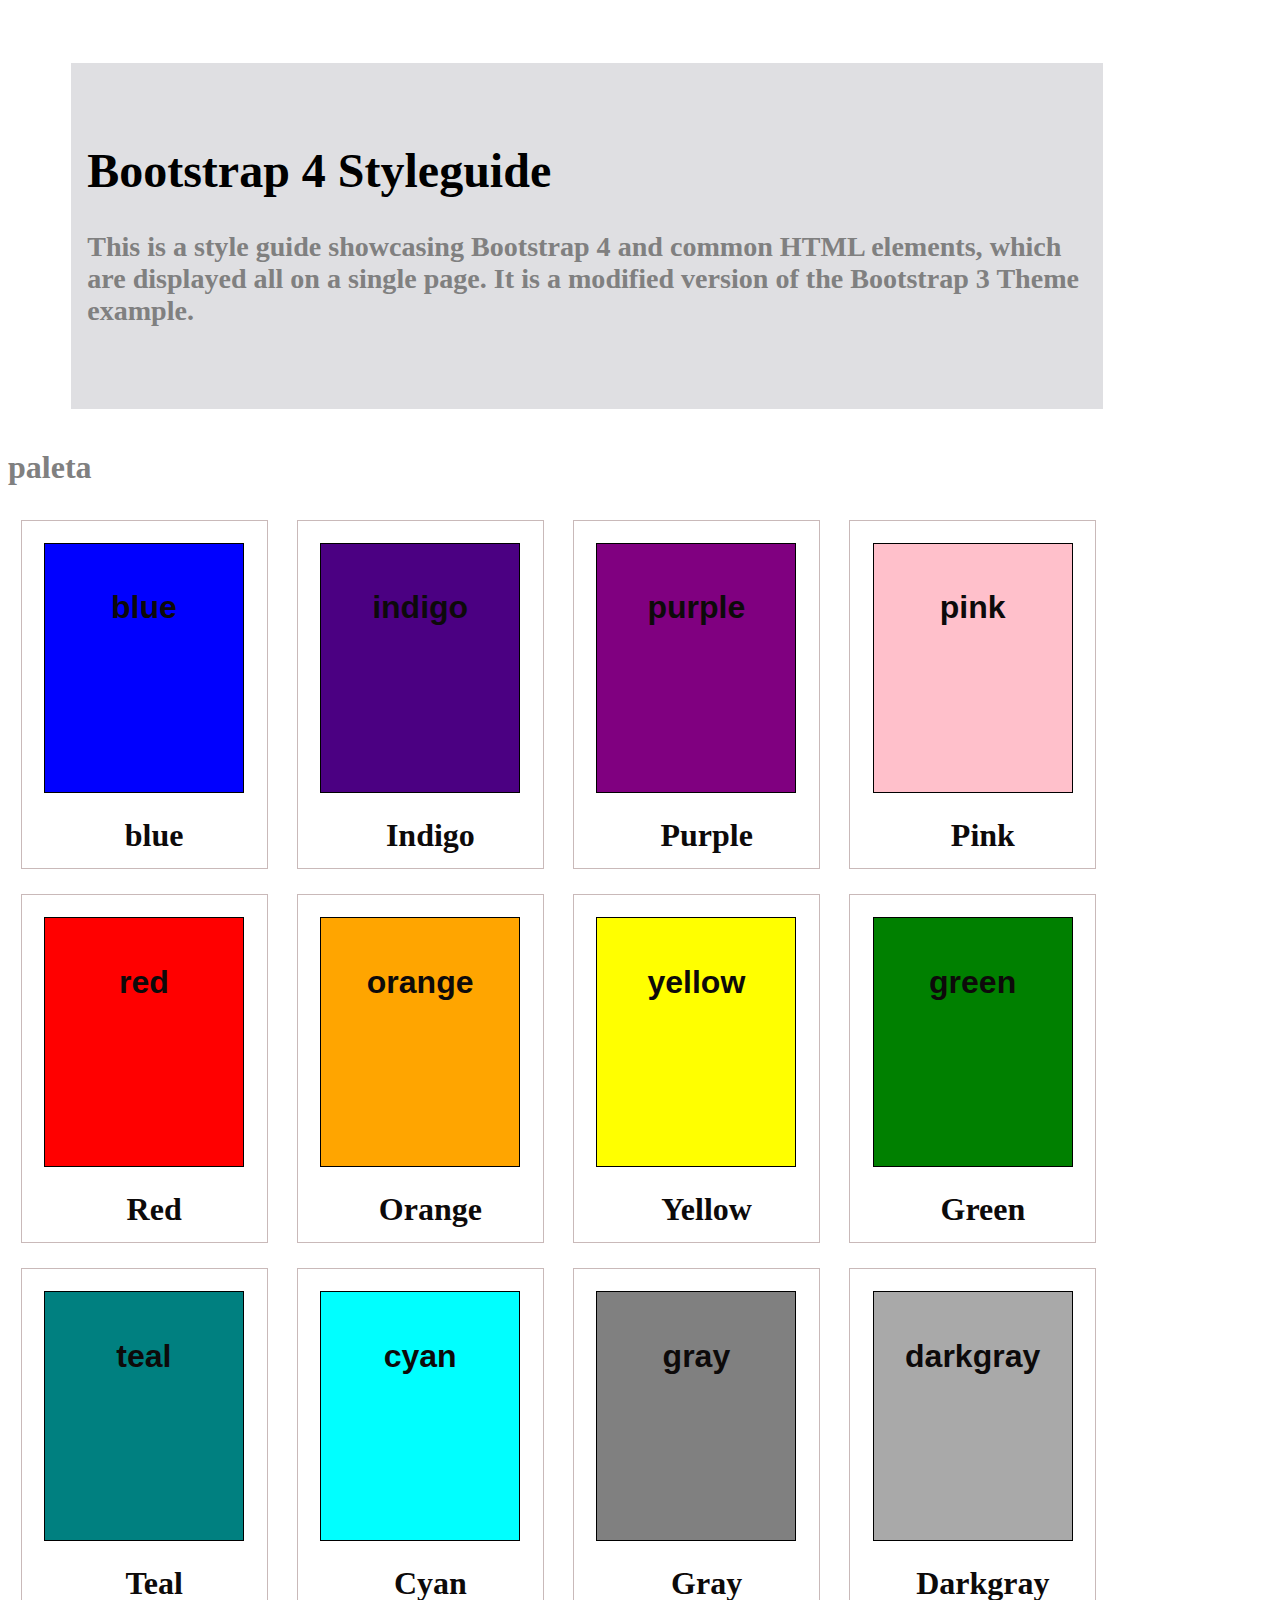
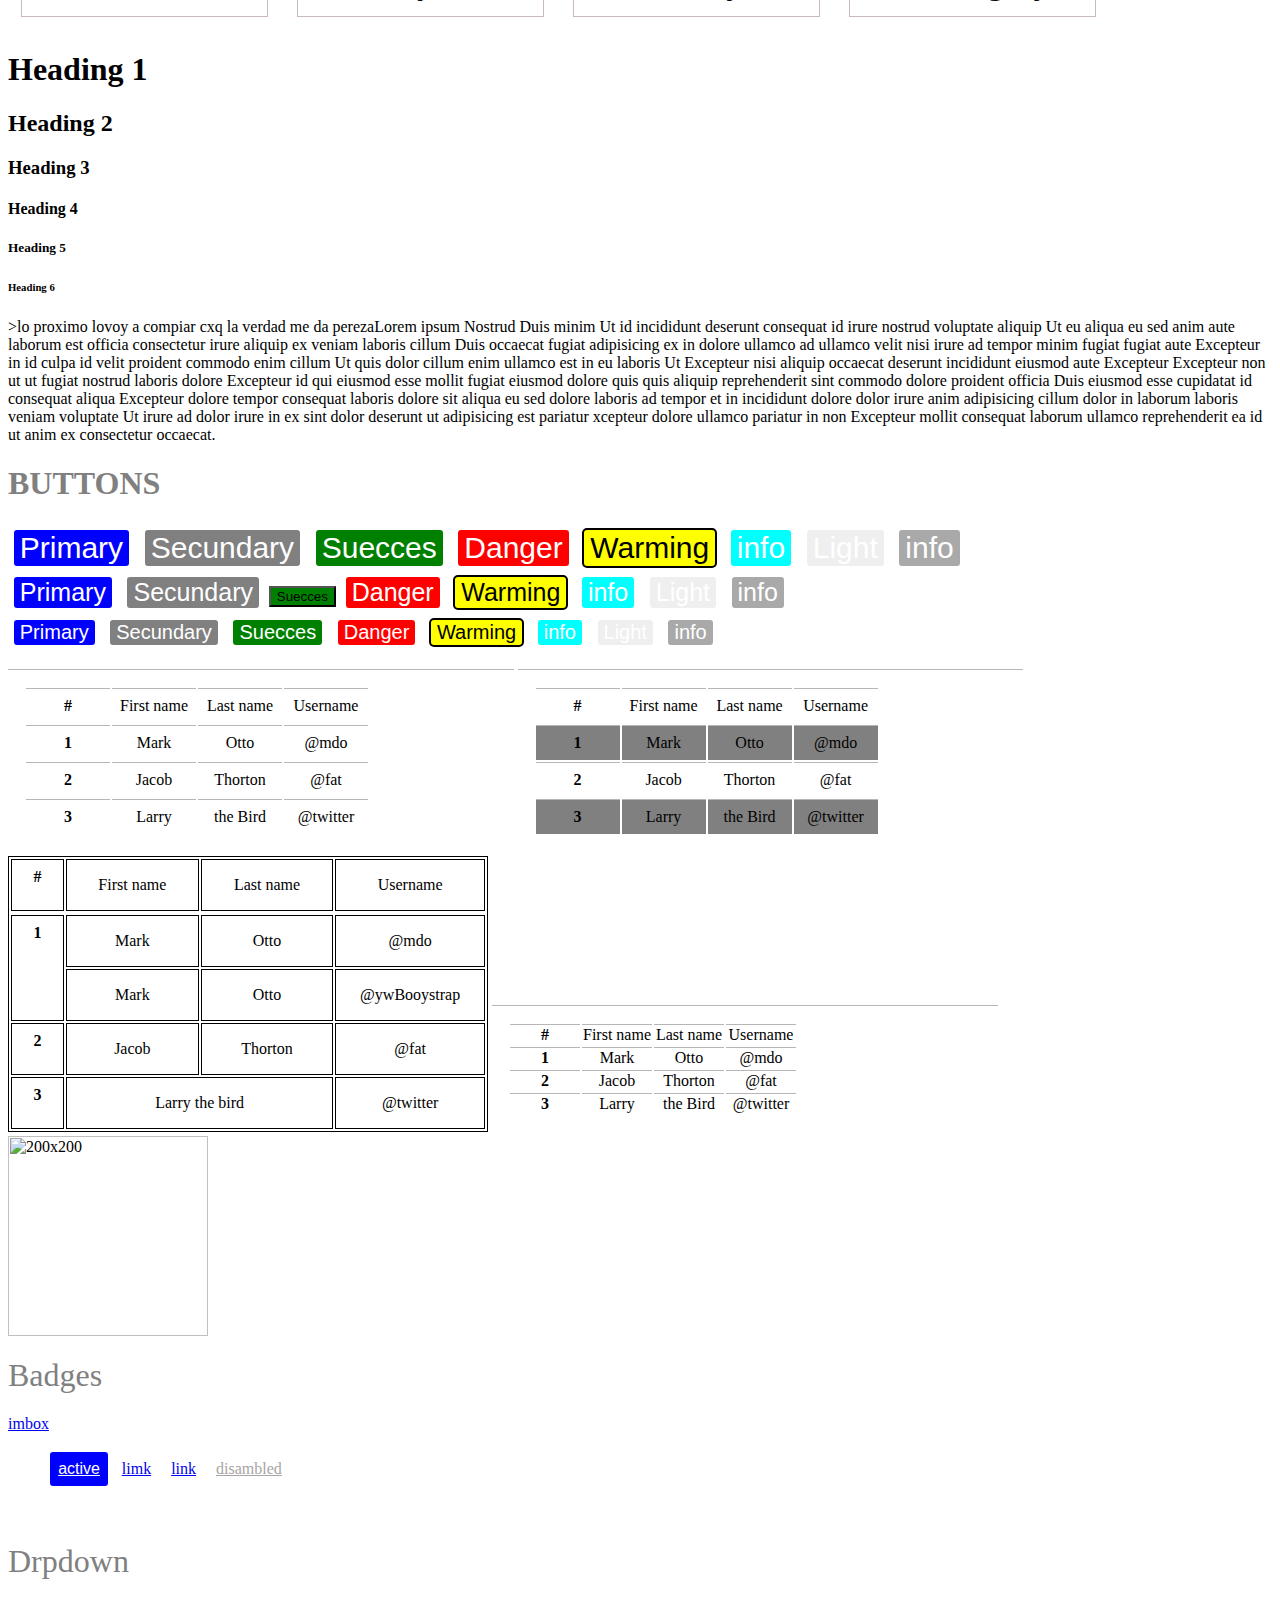
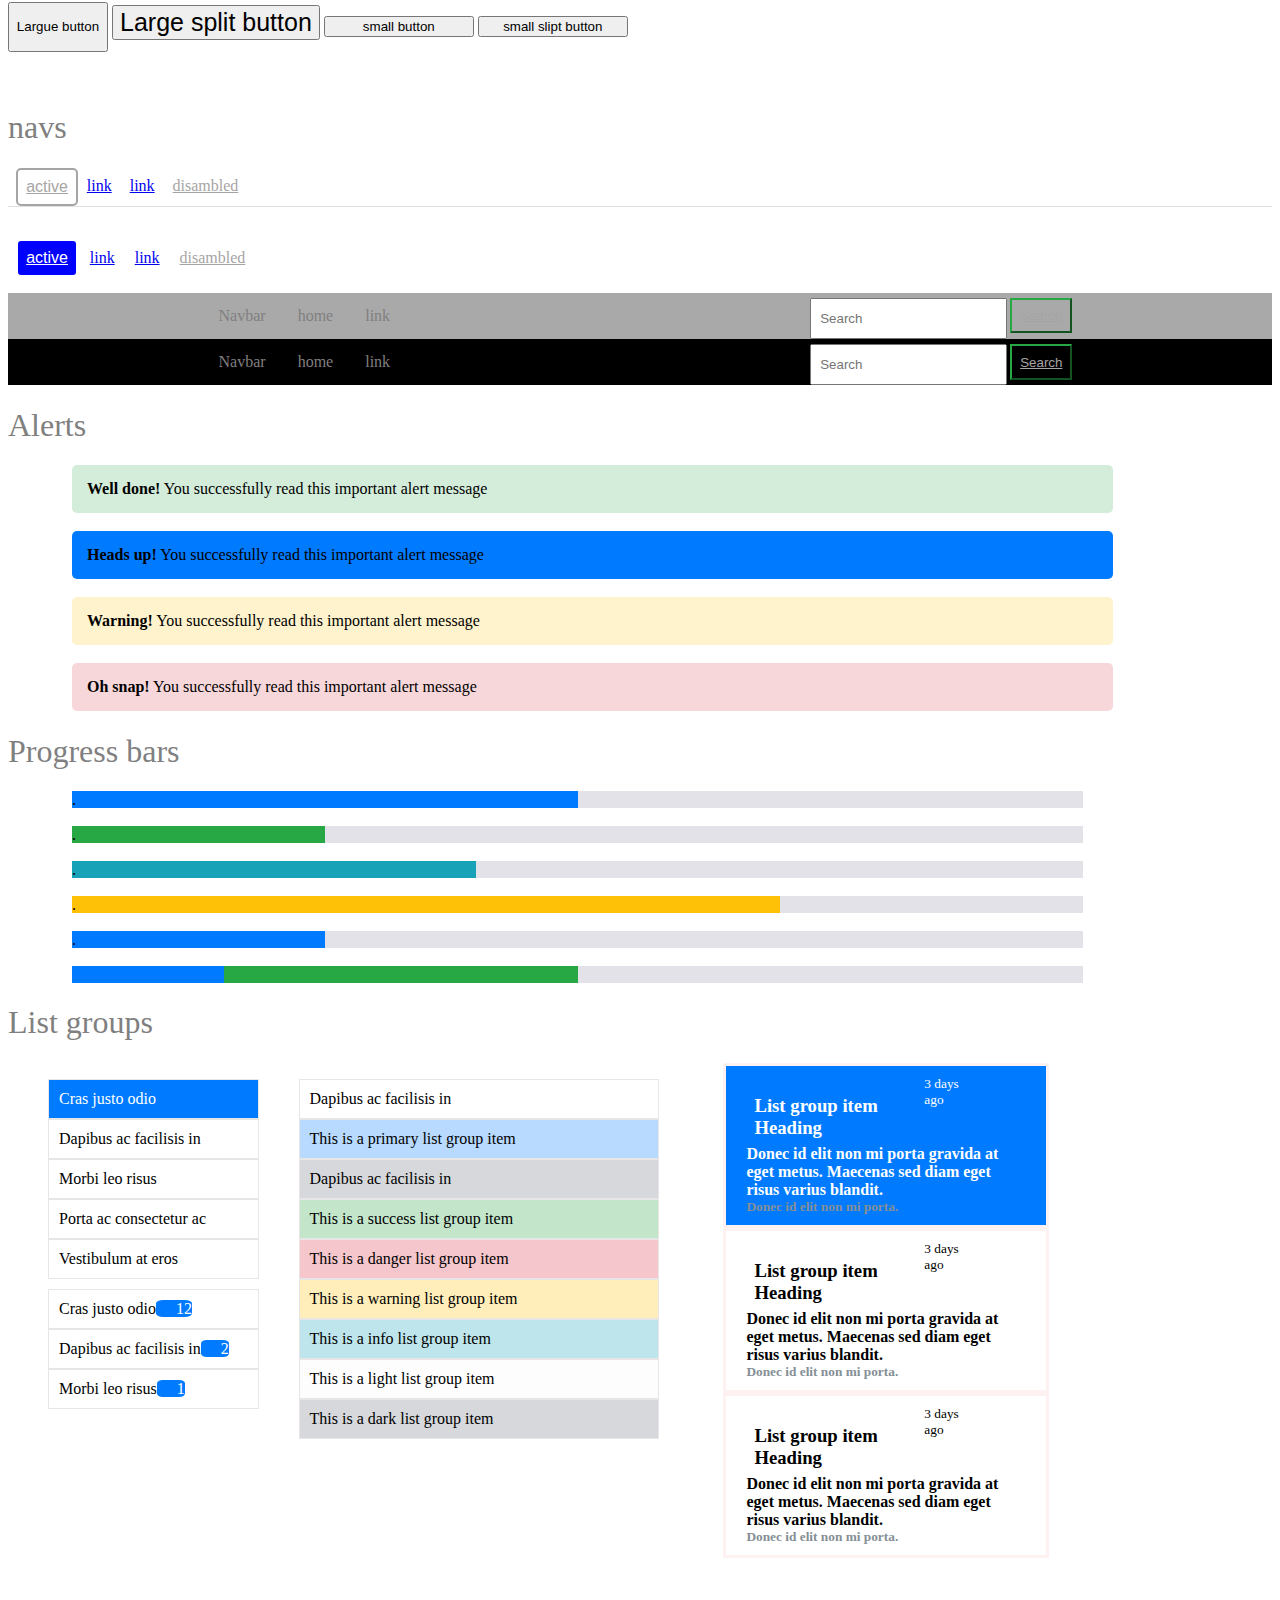
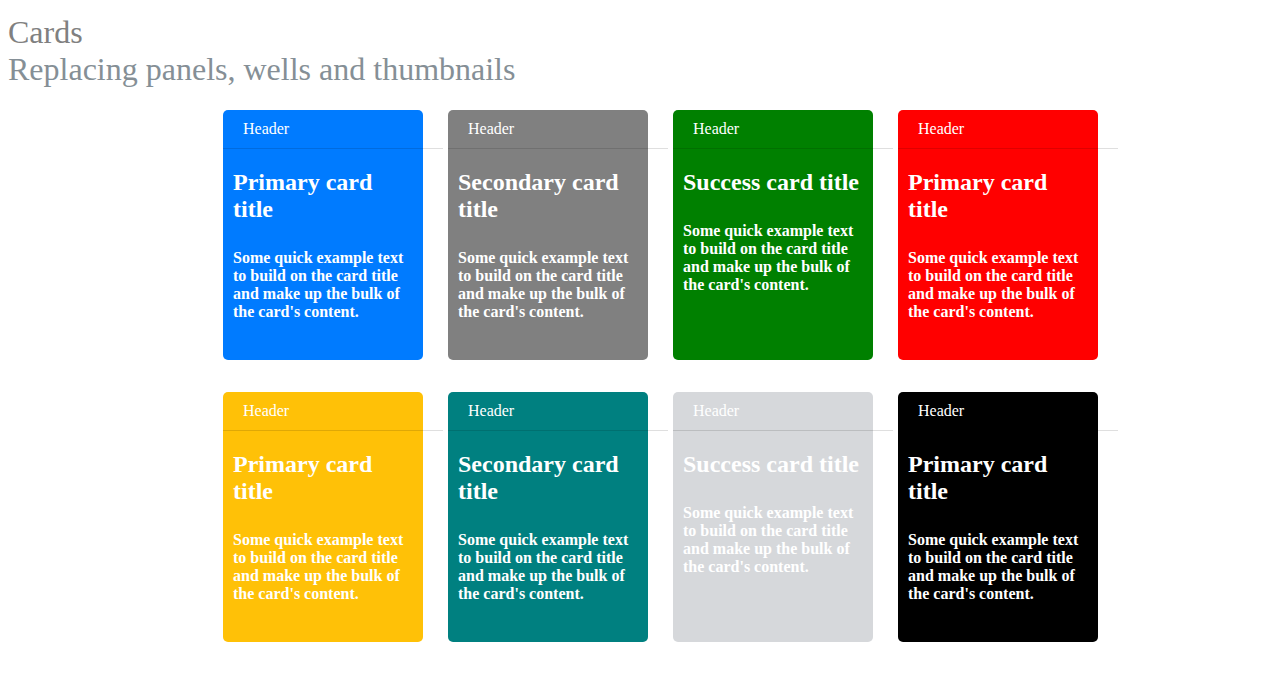
==== commit f8ae7e95: "finish" ====
--- a/index.html
+++ b/index.html
@@ -109,36 +109,36 @@
     </div>
 
     <div class="b-butt">
-      <button class="blue a-butt">Primary</button>
-      <button class="gray a-butt">Secundary</button>
-      <button class="green a-butt">Suecces</button>
-      <button class="red a-butt">Danger</button>
+      <button class="blue a-butt l-white">Primary</button>
+      <button class="gray a-butt l-white">Secundary</button>
+      <button class="green a-butt l-white">Suecces</button>
+      <button class="red a-butt l-white">Danger</button>
+      <button class="yellow a-butt ">Warming</button>
+      <button class="cyan a-butt l-white">info</button>
+      <button class="a-butt l-white">Light</button>
+      <button class="darkgray a-butt l-white">info</button>
+    </div>
+
+    <div class="m-butt">
+      <button class="blue a-butt l-white">Primary</button>
+      <button class="gray a-butt l-white">Secundary</button>
+      <button class="green a-but l-whitet">Suecces</button>
+      <button class="red a-butt l-white">Danger</button>
       <button class="yellow a-butt">Warming</button>
-      <button class="cyan a-butt">info</button>
-      <button class="a-butt">Light</button>
-      <button class="darkgray a-butt">info</button>
-    </div>
-
-    <div class="m-butt">
-      <button class="blue a-butt">Primary</button>
-      <button class="gray a-butt">Secundary</button>
-      <button class="green a-butt">Suecces</button>
-      <button class="red a-butt">Danger</button>
+      <button class="cyan a-butt l-white">info</button>
+      <button class="a-butt l-white">Light</button>
+      <button class="darkgray a-butt l-white">info</button>
+    </div>
+
+    <div class="s-butt">
+      <button class="blue a-butt l-white">Primary</button>
+      <button class="gray a-butt l-white">Secundary</button>
+      <button class="green a-butt l-white">Suecces</button>
+      <button class="red a-butt l-white">Danger</button>
       <button class="yellow a-butt">Warming</button>
-      <button class="cyan a-butt">info</button>
-      <button class="a-butt">Light</button>
-      <button class="darkgray a-butt">info</button>
-    </div>
-
-    <div class="s-butt">
-      <button class="blue a-butt">Primary</button>
-      <button class="gray a-butt">Secundary</button>
-      <button class="green a-butt">Suecces</button>
-      <button class="red a-butt">Danger</button>
-      <button class="yellow a-butt">Warming</button>
-      <button class="cyan a-butt">info</button>
-      <button class="a-butt">Light</button>
-      <button class="darkgray a-butt">info</button>
+      <button class="cyan a-butt l-white">info</button>
+      <button class="a-butt l-white">Light</button>
+      <button class="darkgray a-butt l-white">info</button>
     </div>
     <br />
 
@@ -258,7 +258,7 @@
         <td class="td1">@twitter</td>
       </tr>
     </table>
-
+<br>
 
     <img data-src="holder.js/200x200" class="img-thumbnail" alt="200x200" src="data:image/svg+xml;charset=…%2Fg%3E%3C%2Fg%3E%3C%2Fsvg%3E" data-holder-rendered="true" style="width: 200px; height: 200px;">
 
@@ -291,7 +291,7 @@
     <h1 class="complemento2">Drpdown</h1>
 
     <div class="dropdown">
-      <button class="h30px">HubSpot Resources</button>
+      <button class="h20-w300">Largue button</button>
       <div class="dropdown-content">
       <a href="#">Action</a>
       <a href="#">Another action</a>
@@ -302,7 +302,7 @@
     </div>
 
     <div class="dropdown">
-      <button class="h25px">HubSpot Resources</button>
+      <button class="h25px">Large split button</button>
       <div class="dropdown-content">
       <a href="#">Action</a>
       <a href="#">Another action</a>
@@ -313,7 +313,7 @@
     </div>
 
     <div class="dropdown">
-      <button class="h20px">HubSpot Resources</button>
+      <button class="h50-w150">small button</button>
       <div class="dropdown-content">
       <a href="#">Action</a>
       <a href="#">Another action</a>
@@ -322,8 +322,21 @@
 
       </div>
     </div>
-  </div>
-
+
+    <div class="dropdown">
+      <button class="h50-w150">small slipt button</button>
+      <div class="dropdown-content">
+      <a href="#">Action</a>
+      <a href="#">Another action</a>
+      <a href="#">something else here</a>
+      <a href="#">separed link</a>
+
+      </div>
+    </div>
+
+<br>
+<br>  
+<br>
 
 <div class="d-in-block a:hover">
     <h1 class="complemento2">navs</h1>
@@ -434,6 +447,86 @@
 
 
 
-<div class="groups"></div>
+<div class="groups">
+<div class="c-groups1">
+<ul class="lu-g">
+<li class="li-g1 blue-in l-white"> Cras justo odio</li>
+<li class="li-g1">Dapibus ac facilisis in</li>
+<li class="li-g1">Morbi leo risus</li>
+<li class="li-g1">Porta ac consectetur ac</li>
+<li class="li-g1">Vestibulum at eros</li>
+<li class="li-g1-non"></li>
+<div class="li-g1 lu-g"><li>Cras justo odio<spam class="li-g12 blue-in l-white">12</li></span></div>
+<div class="li-g1 lu-g"><li>Dapibus ac facilisis in<span class="li-g12 blue-in l-white">2</li></span></div>
+<div class="li-g1 lu-g"><li>Morbi leo risus<span class="li-g12 blue-in l-white">1</li></span></div>
+</ul>
+
+</div>
+<div class="groups2">
+<ul>
+<li class="li-g1">Dapibus ac facilisis in</li>
+<li class="li-g1 blue-gr">This is a primary list group item</li>
+<li class="li-g1 gray-gr">Dapibus ac facilisis in</li>
+<li class="li-g1 green-gr">This is a success list group item</li>
+<li class="li-g1 red-gr">This is a danger list group item</li>
+<li class="li-g1 yellow-gr">This is a warning list group item</li>
+<li class="li-g1 cyan-gr">This is a info list group item</li>
+<li class="li-g1 white-gr">This is a light list group item</li>
+<li class="li-g1 gray-gr">This is a dark list group item</li>
+</ul>
+
+</div>
+<div class="f-column">
+<div class="grups3"></div>
+
+<a href="#"  class="boxg3 blue-in l-white">
+<div class="min-box ">
+  <div class="blue-in"></div>
+<h3>List group item Heading</h3><small>3 days ago</small>
+</div>
+
+<h4>Donec id elit non mi porta gravida at eget metus. Maecenas sed diam eget risus varius blandit.
+  <br>  <small class="mute">Donec id elit non mi porta.</small></h4>
+
+<a href="#"  class="boxg3  l-black">
+<div class="min-box ">
+  <div class="blue-in"></div>
+<h3>List group item Heading</h3><small>3 days ago</small>
+</div>
+
+<h4>Donec id elit non mi porta gravida at eget metus. Maecenas sed diam eget risus varius blandit.
+  <br>  <small class="mute">Donec id elit non mi porta.</small></h4>
+</a>
+<a href="#"  class="boxg3  l-black">
+  <div class="min-box ">
+    <div class="blue-in"></div>
+  <h3>List group item Heading</h3><small>3 days ago</small>
+  </div>
+  
+  <h4>Donec id elit non mi porta gravida at eget metus. Maecenas sed diam eget risus varius blandit.
+  <br>  <small class="mute">Donec id elit non mi porta.</small></h4>
+  </a>
+</div>
+</div>
+
+<br>
+
+<h1 class="complemento2 p-text">Cards<div class="mute">Replacing panels, wells and thumbnails</div></h1>
+
+<div class="a-cards">
+  <div class="b-cards blue-in l-white "><div class="b2-cards b-gray">Header</div><h2 class="b2b-cards">Primary card title</h2> <h4 class="b2b-cards">Some quick example text to build on the card title and make up the bulk of the card's content.</h4>  </div>
+<div class="b-cards gray l-white "><div class="b2-cards b-gray">Header</div><h2 class="b2b-cards">Secondary card title</h2> <h4 class="b2b-cards">Some quick example text to build on the card title and make up the bulk of the card's content.</h4> </div>
+<div class="b-cards green l-white "><div class="b2-cards b-gray">Header</div><h2 class="b2b-cards">Success card title</h2> <h4 class="b2b-cards">Some quick example text to build on the card title and make up the bulk of the card's content.</h4> </div>
+<div class="b-cards red l-white "><div class="b2-cards b-gray">Header</div><h2 class="b2b-cards">Primary card title</h2> <h4 class="b2b-cards">Some quick example text to build on the card title and make up the bulk of the card's content.</h4> </div>
+</div>
+<div class="a-cards">
+  <div class="b-cards yellow-mustard l-white "><div class="b2-cards b-gray">Header</div><h2 class="b2b-cards">Primary card title</h2> <h4 class="b2b-cards">Some quick example text to build on the card title and make up the bulk of the card's content.</h4>  </div>
+<div class="b-cards teal l-white "><div class="b2-cards b-gray">Header</div><h2 class="b2b-cards">Secondary card title</h2> <h4 class="b2b-cards">Some quick example text to build on the card title and make up the bulk of the card's content.</h4> </div>
+<div class="b-cards gray-gr l-white "><div class="b2-cards b-gray">Header</div><h2 class="b2b-cards">Success card title</h2> <h4 class="b2b-cards">Some quick example text to build on the card title and make up the bulk of the card's content.</h4> </div>
+<div class="b-cards black l-white "><div class="b2-cards b-gray">Header</div><h2 class="b2b-cards">Primary card title</h2> <h4 class="b2b-cards">Some quick example text to build on the card title and make up the bulk of the card's content.</h4> </div>
+</div>
+
+
+
 </body>
 </html>--- a/style.css
+++ b/style.css
@@ -24,7 +24,7 @@
     font-weight: 37%;
   }
   .p-caja {
-    border-style: dotted;
+    border: solid rgb(201, 185, 185) 1px ;
     width: 225px;
     height: 325px;
     padding: 20px 0px 2px 20px;
@@ -45,6 +45,17 @@
     border-color: black;
   }
   
+/*herramientaas*/
+.d-block{
+  display: block;
+}
+.n-lis-deco{
+  list-style: none;
+  text-decoration: none;
+}
+
+
+
   /* paleta */
   .blue {
     background-color: #0000ff;
@@ -92,11 +103,14 @@
   .white2{
     background-color: #d9d7dfbb;
   }
+  .yellow-mustard{
+    background-color: #ffc107;
+  }
   .green-in{
     background-color: #d4edda;
   }
   .blue-in{
-    background-color: #d1ecf1;
+    background-color: #007bff;
   }
   .yellow-in{
     background-color: #fff3cd;
@@ -104,6 +118,37 @@
   .red-in{
     background-color: #f8d7da;
   }
+  .blue-gr{
+    background-color: #b8daff;
+  }
+  .gray-gr{
+    background-color: #d6d8db;
+  }
+  .green-gr{
+    background-color: #c3e6cb;
+  }
+  .red-gr{
+    background-color: #f5c6cb;
+  }
+  .yellow-gr{
+    background-color: #ffeeba;
+  }
+  .cyan-gr{
+background-color: #bee5eb;
+  }
+  .white-gr{ 
+    background-color: #fdfdfe;
+  }
+  .grey-gr{
+    background-color: #c6c8ca;
+  }
+  .b-blue{
+    border-bottom:#1e60ee 1px solid ; 
+  }
+  .b-gray{
+    border-bottom: 1px solid rgba(0,0,0,.125);
+  }
+
   .l-white {
     color: #ffffff;
   }
@@ -112,6 +157,11 @@
   }
   .l-black{color: #000;}
   
+
+
+
+
+
   /*medidas*/
   .h30px{ font-size: 30px;}
   .h27-5{font-size: 27.5px;}
@@ -122,8 +172,11 @@
   .d-in-block .nav{display: flex;}
   .mg{margin-left: 5px;}
   .mb-3{margin-bottom: 1rem!important;}
-  
-  
+  .h20-w300{height: 50; width: 100;}
+  .h50-w150{ width: 150;} 
+.p-text{padding-top: 7rem;}
+
+
   .a-butt {
     display: inline-block;
     font-weight: 12px;
@@ -176,7 +229,7 @@
   }
   
   .table2 {
-    width: 50%;
+    width: 30rem;
     border: 1px solid #000;
     display: inline-block;
   }
@@ -238,6 +291,7 @@
     width: 100%;
     overflow: auto;
     box-shadow: 10px 20px 20px 20x rgba(0,0,0,0.4);
+    border-color: #b1aeae;
   }
   .dropdown:hover .dropdown-content {
     display: block;
@@ -372,10 +426,97 @@
 .groups{
     width: 100%;
     height: 25rem;
-background-color: #cad4d4;
 display: flex;
 justify-content: space-around;
+padding: 0%;
 }
 .c-groups1{
-  
+  height: 15rem;
+  width: 25%;
+  list-style-type: none;
+  padding: 0;
+}
+
+.lu-g{
+text-decoration: none;
+list-style-type: none;
+}
+.li-g1{
+  padding: 10px 10px 10px 10px;
+  border:#e7e5e5 1px solid ;
+  text-decoration: none;
+  list-style-type: none;
+}
+.li-g1-non{
+  padding: 5px 5px 5px 5px;
+}
+.li-g12 {
+border-radius: 20% 20% 20% 20%;
+text-align: center; 
+padding-left: 20px;
+
+}
+
+.groups2{
+  height: 20rem;
+  width: 40%;
+  list-style-type: none;
+  padding: 0;
+}
+.grups3{
+  display: flex;
+flex-direction: column;
+gap: flex;
+height: 20rem;
+width: 25%;}
+
+.boxg3{
+  width: 50%;
+  height: 33%;
+text-decoration: none;
+padding: 2px 25px 25px 20px;
+border:#fdf1f1 3px solid ;
+display: flex;
+flex-direction: column;
+}
+.min-box{
+  height: 30%;
+  width: 80%;
+  padding: 0.5rem;
+  display:flex;
+  justify-content: space-between;
+  padding-top: -4px;
+}
+.f-column{
+  display: flex;
+flex-direction: column;
+margin-left: 4rem;
+}
+.mute{
+  color: #858f96!important;
+}
+
+.a-cards{
+  display: flex;
+  flex-direction: row;
+  padding-left: 1rem;
+  padding-bottom: 2rem;
+  justify-content: center;
+}
+.b-cards{
+height: 250px;
+width: 200px;
+margin-left: 25px;
+border-radius: 5px 5px 5px 5px;
+font-family: inherit;
+}
+.b2-cards{
+  width: 100%;
+height: auto;
+padding:10px 0 10px 20px ;
+}
+.b2b-cards{
+  padding: 0 5px 5px 10px;
+  font-family: inherit;
+
 }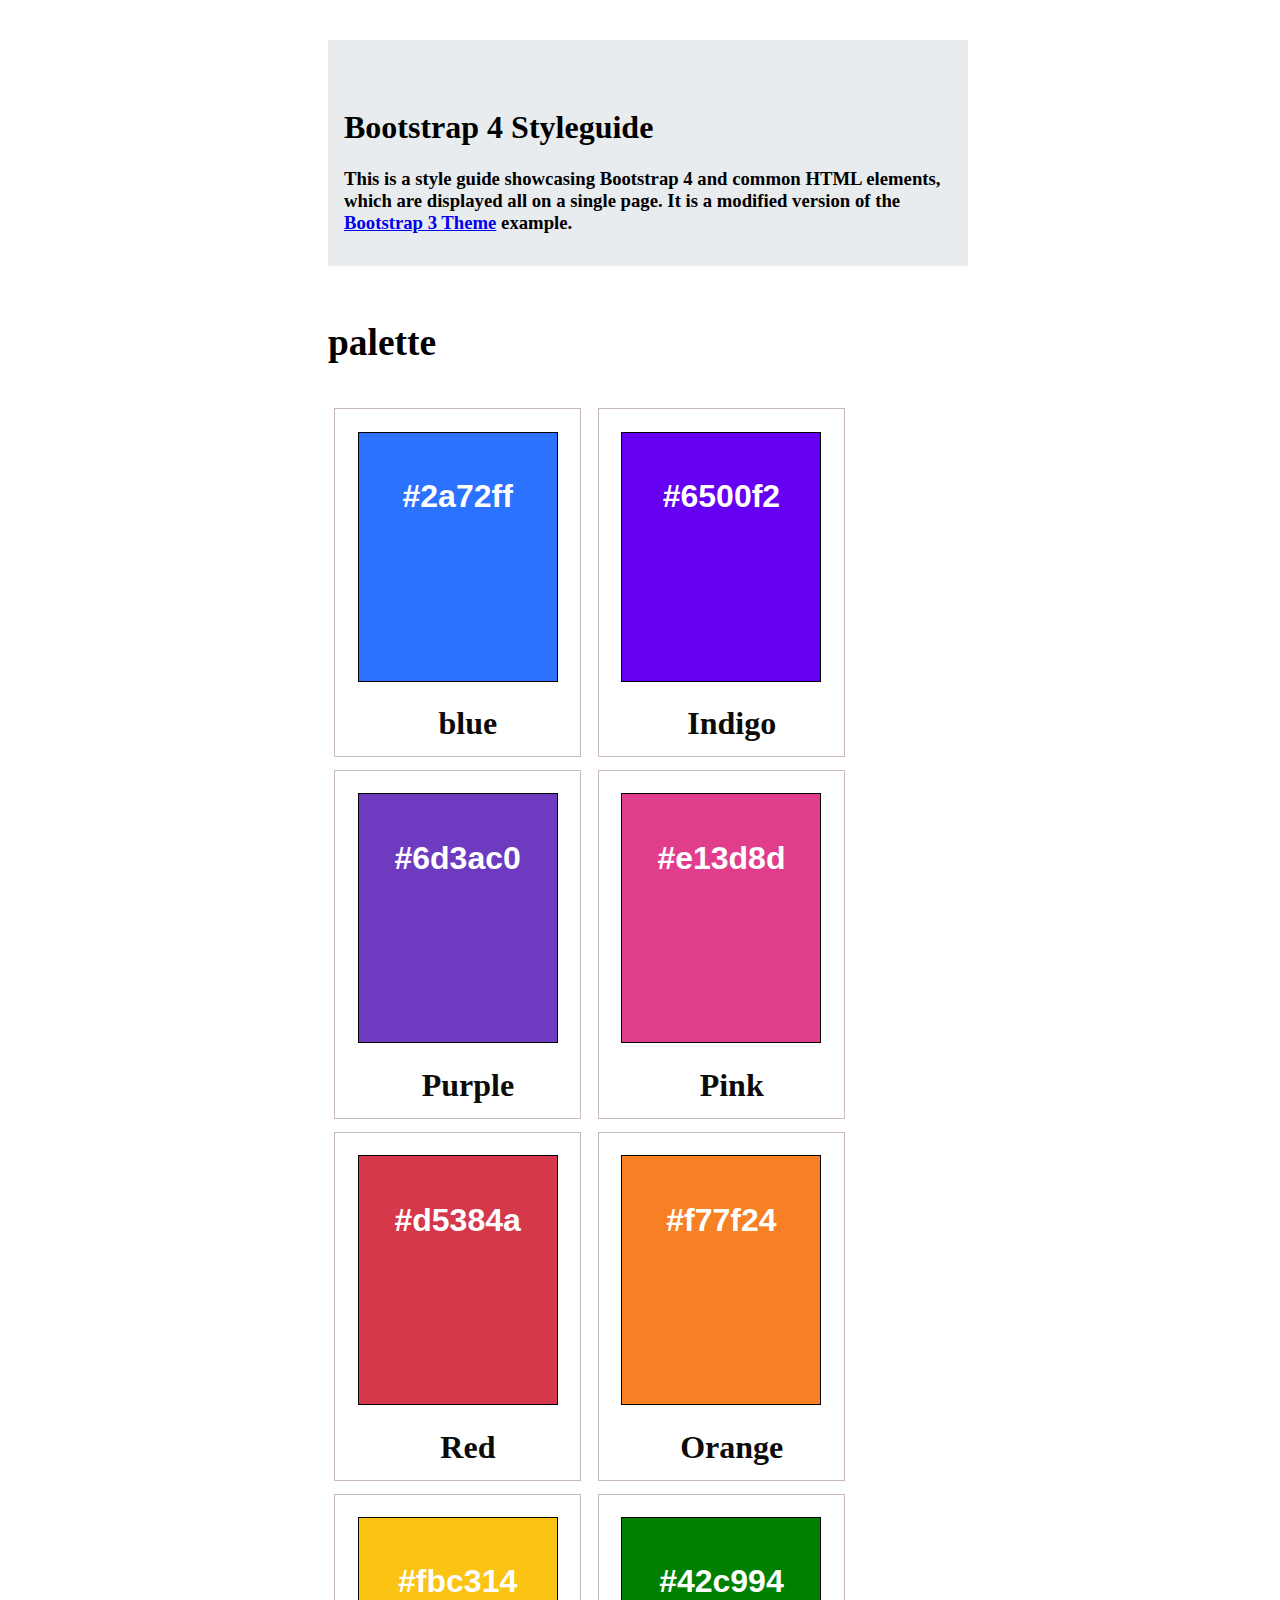
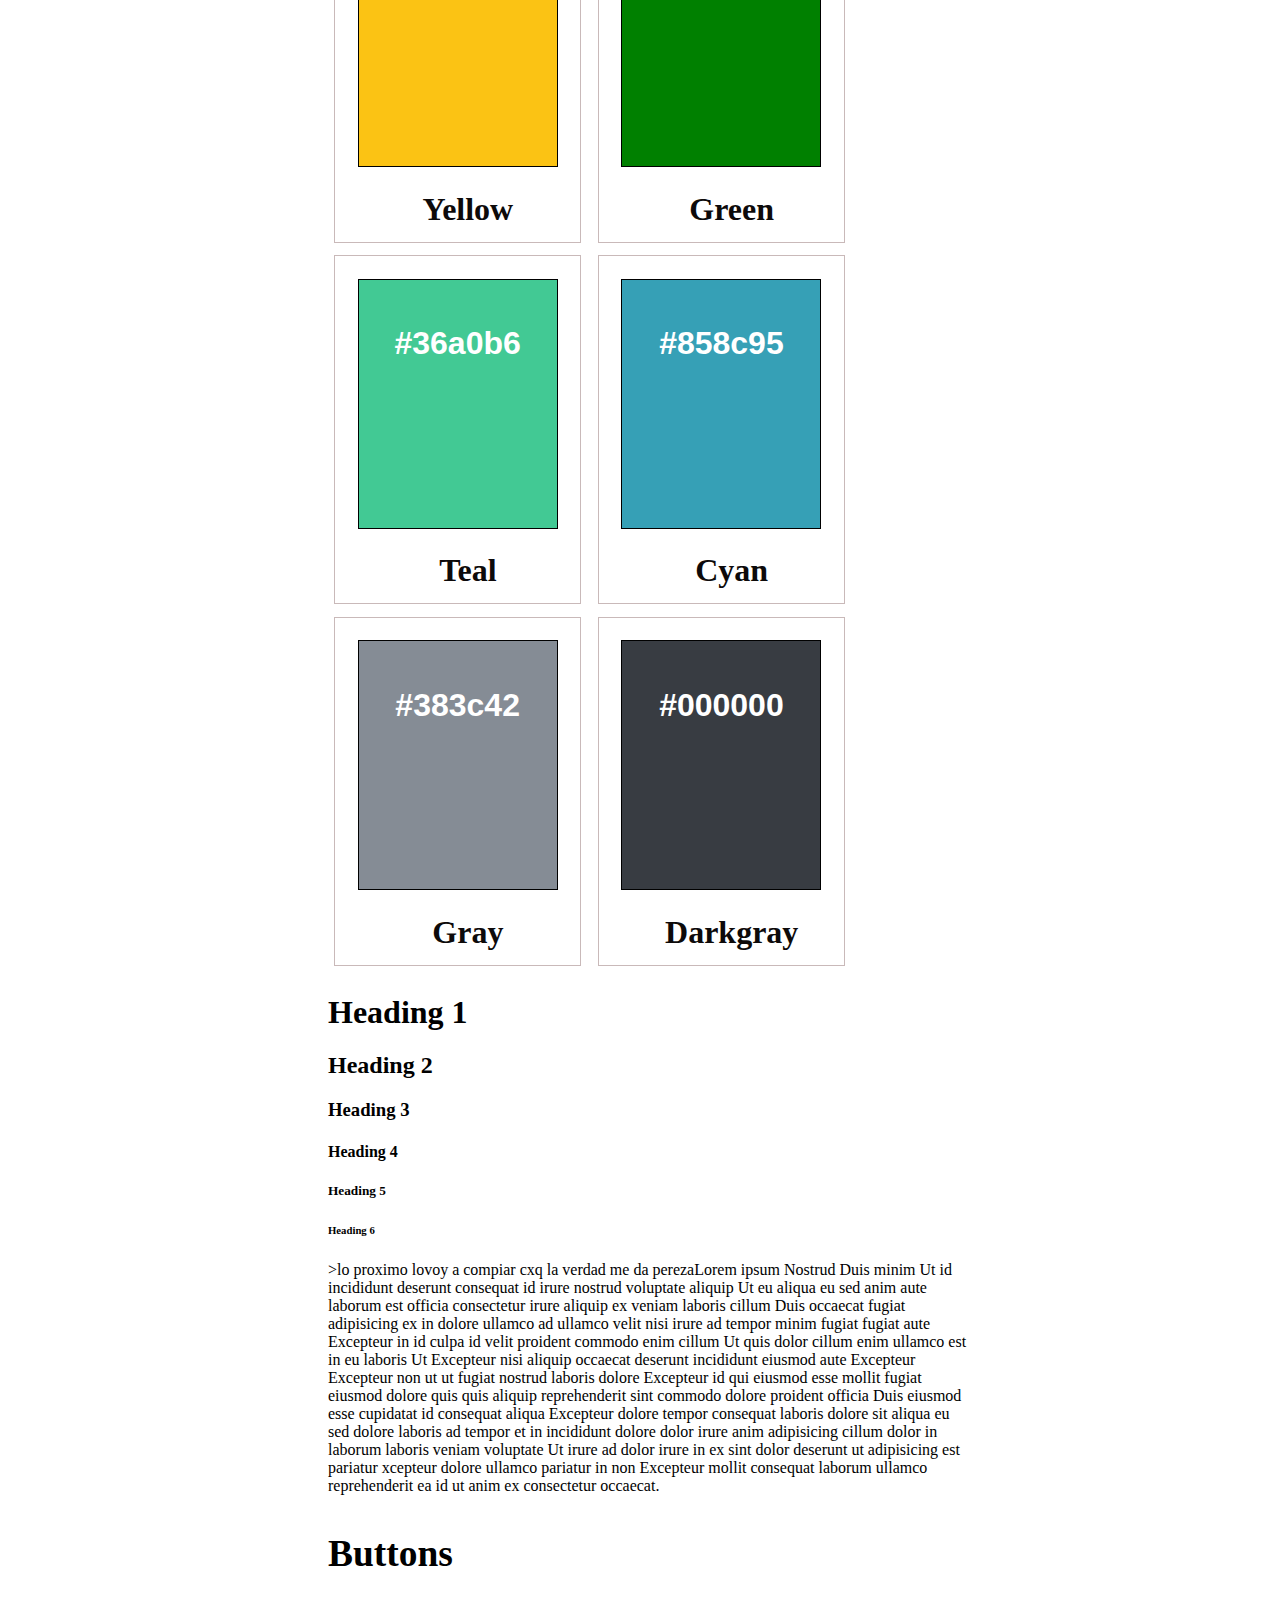
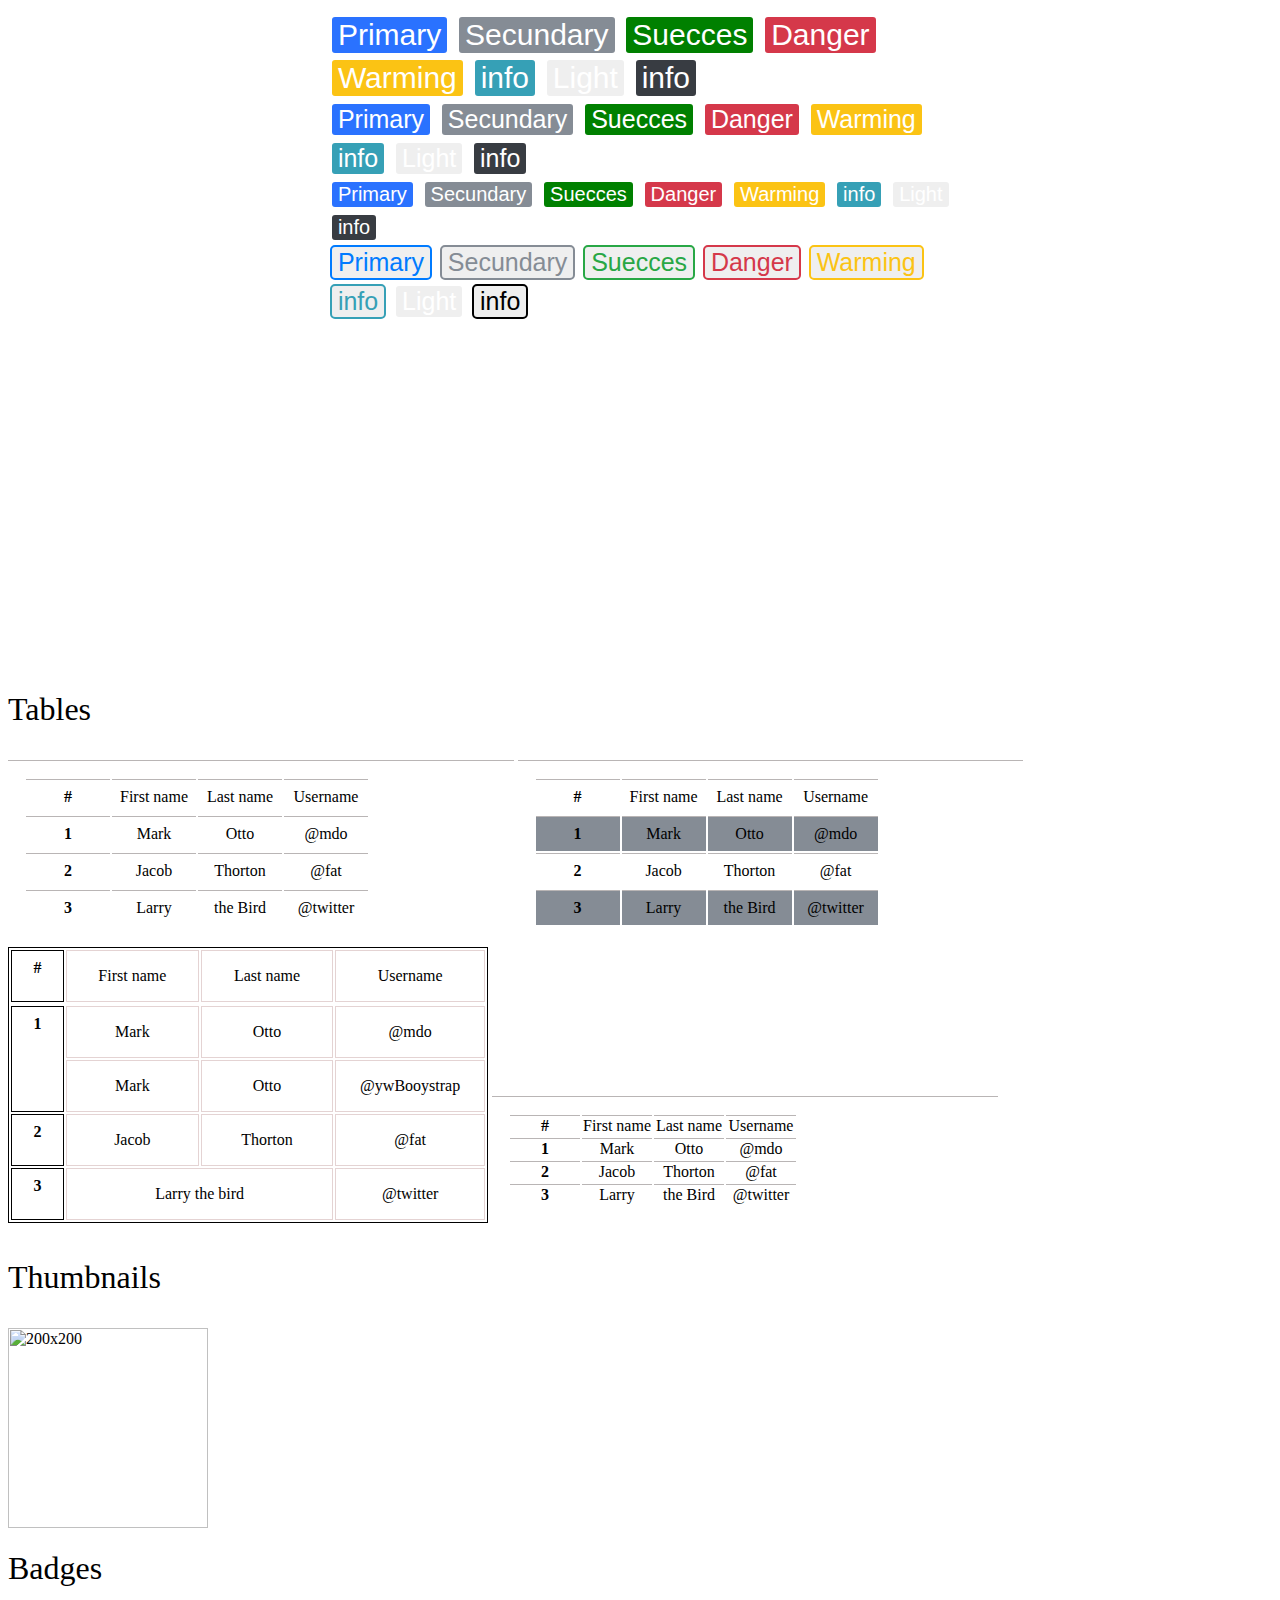
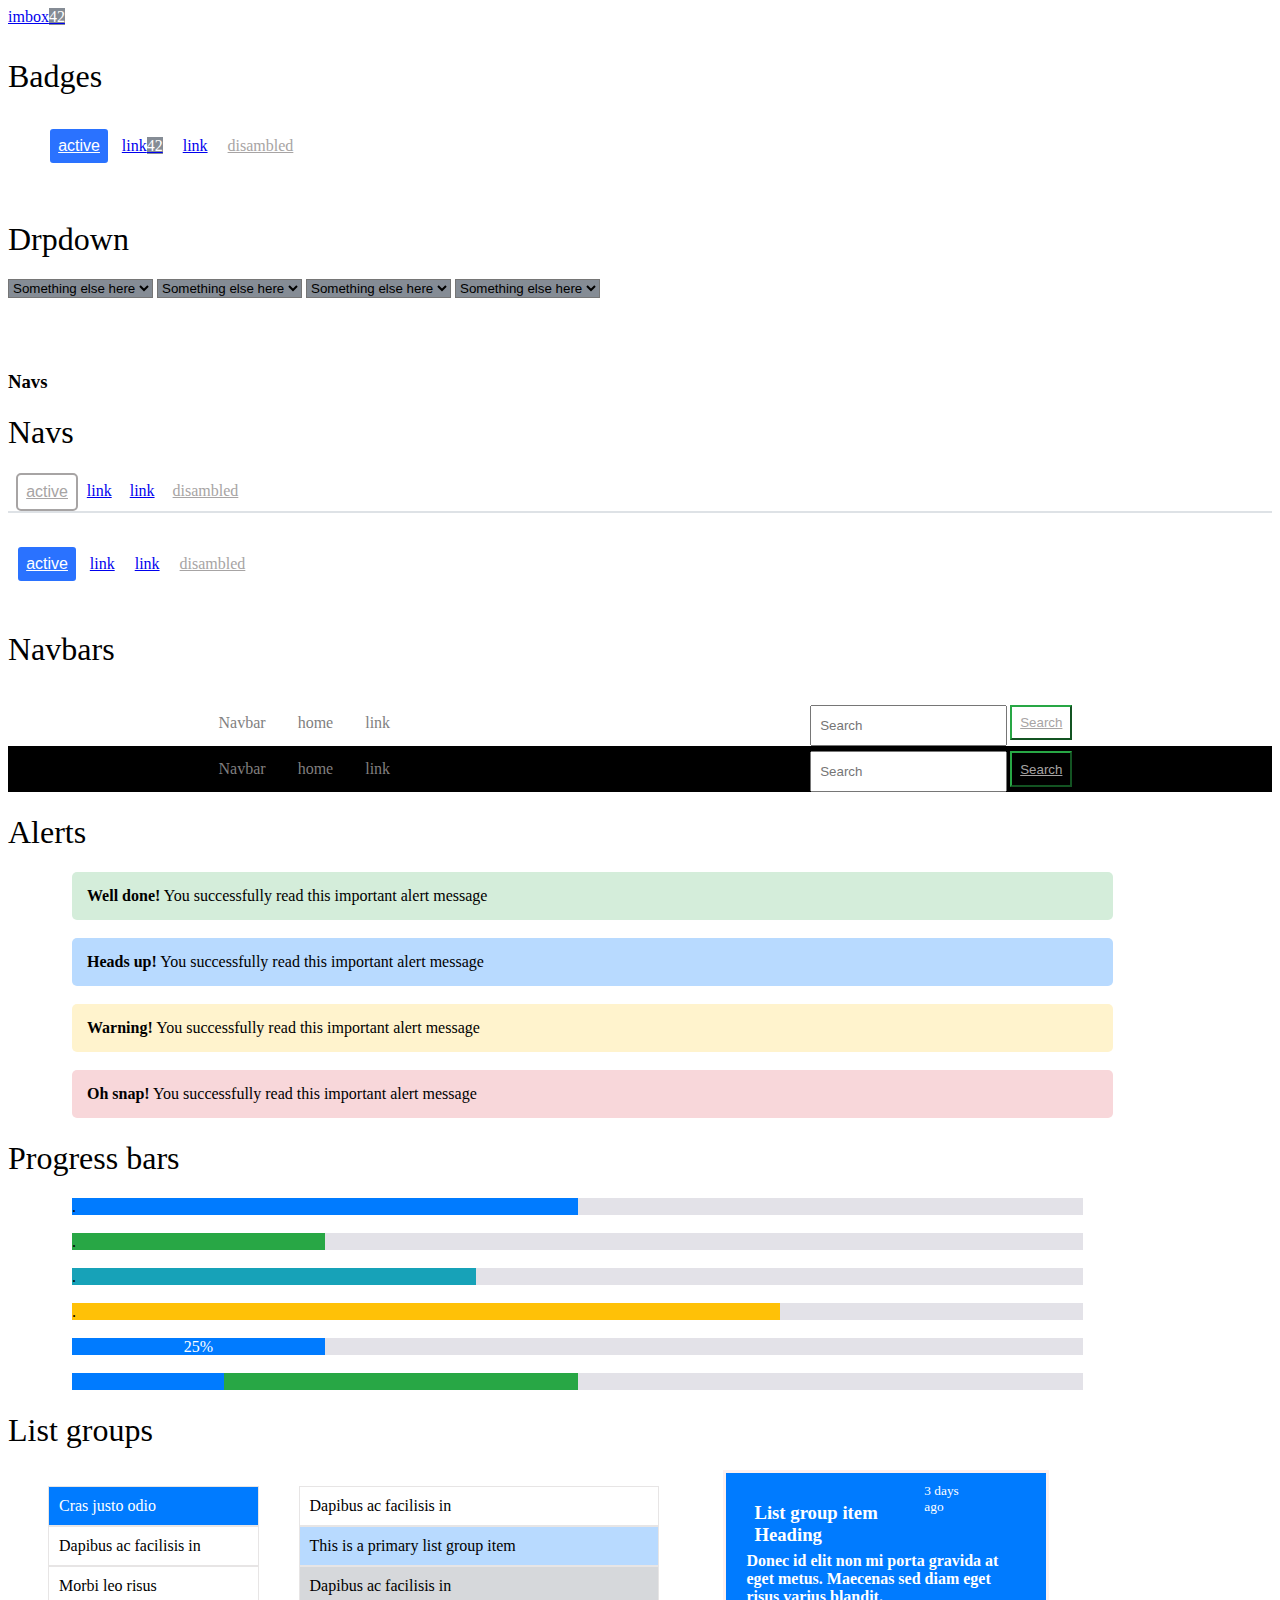
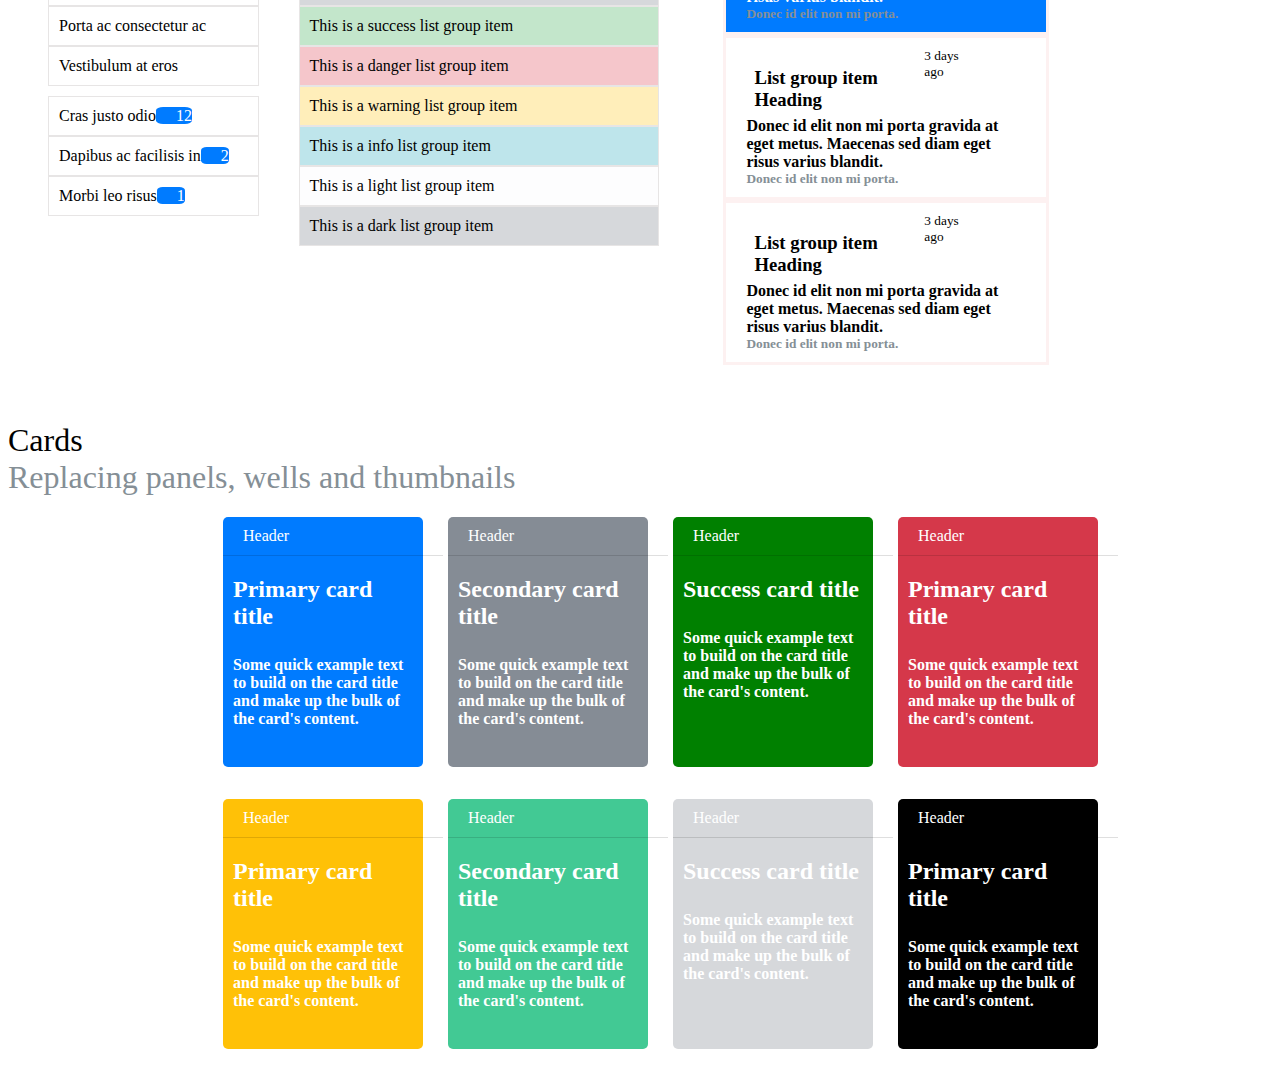
==== commit 7b7631e1: "finish 2" ====
--- a/index.html
+++ b/index.html
@@ -4,71 +4,73 @@
   </head>
 
   <body>
+
+<div class="principal-box">
+
+
     <div class="box1">
       <h1>Bootstrap 4 Styleguide</h1>
-      <div class="complemento2">
         <h3>
           This is a style guide showcasing Bootstrap 4 and common HTML elements,
           which are displayed all on a single page. It is a modified version of
-          the Bootstrap 3 Theme example.
+          the <a href="#">Bootstrap 3 Theme</a> example.
         </h3>
-      </div>
     </div>
     <br />
-    <div class="complemento2">
-      <h1>paleta</h1>
-    </div>
-
-    <div class="p-caja">
-      <div class="cajas blue textcenter">
-        <h1>blue</h1>
+    <div class="complemento2 l">
+      <h3>palette</h3>
+    </div>
+
+    <div class="p-caja">
+      <div class="cajas blue textcenter l-white">
+        <h1>#2a72ff</h1>
       </div>
       <h1 class="textcenter">blue</h1>
     </div>
     <div class="p-caja">
-      <div class="cajas indigo textcenter"><h1>indigo</h1></div>
+      <div class="cajas indigo textcenter l-white"><h1>#6500f2</h1></div>
       <h1 class="textcenter">Indigo</h1>
     </div>
     <div class="p-caja">
-      <div class="cajas purple textcenter"><h1>purple</h1></div>
+      <div class="cajas purple textcenter l-white"><h1>#6d3ac0</h1></div>
       <h1 class="textcenter">Purple</h1>
     </div>
 
     <div class="p-caja">
-      <div class="cajas pink textcenter"><h1>pink</h1></div>
+      <div class="cajas pink textcenter l-white"><h1>#e13d8d</h1></div>
       <h1 class="textcenter">Pink</h1>
     </div>
 
     <div class="p-caja">
-      <div class="cajas red textcenter"><h1>red</h1></div>
+      <div class="cajas red textcenter l-white"><h1>#d5384a</h1></div>
       <h1 class="textcenter">Red</h1>
     </div>
     <div class="p-caja">
-      <div class="cajas orange textcenter"><h1>orange</h1></div>
+      <div class="cajas orange textcenter l-white"><h1>#f77f24</h1></div>
       <h1 class="textcenter">Orange</h1>
     </div>
     <div class="p-caja">
-      <div class="cajas yellow textcenter"><h1>yellow</h1></div>
+      <div class="cajas yellow textcenter l-white"><h1>#fbc314</h1></div>
       <h1 class="textcenter">Yellow</h1>
     </div>
     <div class="p-caja">
-      <div class="cajas green textcenter"><h1>green</h1></div>
+      <div class="cajas green textcenter l-white"><h1>#42c994</h1></div>
       <h1 class="textcenter">Green</h1>
     </div>
     <div class="p-caja">
-      <div class="cajas teal textcenter"><h1>teal</h1></div>
+      <div class="cajas teal textcenter l-white"><h1>#36a0b6</h1></div>
       <h1 class="textcenter">Teal</h1>
     </div>
     <div class="p-caja">
-      <div class="cajas cyan textcenter"><h1>cyan</h1></div>
+      <div class="cajas cyan textcenter l-white"><h1>#858c95</h1></div>
       <h1 class="textcenter">Cyan</h1>
     </div>
     <div class="p-caja">
-      <div class="cajas gray textcenter"><h1>gray</h1></div>
+      <div class="cajas gray textcenter l-white"><h1>#383c42</h1></div>
       <h1 class="textcenter">Gray</h1>
     </div>
     <div class="p-caja">
-      <div class="cajas darkgray textcenter"><h1>darkgray</h1></div>
+      <div class="cajas darkgray textcenter l-white"><h1>#000000</h1></div>
       <h1 class="textcenter">Darkgray</h1>
     </div>
     <h1>Heading 1</h1>
@@ -105,7 +107,7 @@
     </p>
 
     <div class="complemento2">
-      <h1>BUTTONS</h1>
+      <h3>Buttons</h3>
     </div>
 
     <div class="b-butt">
@@ -113,7 +115,7 @@
       <button class="gray a-butt l-white">Secundary</button>
       <button class="green a-butt l-white">Suecces</button>
       <button class="red a-butt l-white">Danger</button>
-      <button class="yellow a-butt ">Warming</button>
+      <button class="yellow a-butt l-white">Warming</button>
       <button class="cyan a-butt l-white">info</button>
       <button class="a-butt l-white">Light</button>
       <button class="darkgray a-butt l-white">info</button>
@@ -122,9 +124,9 @@
     <div class="m-butt">
       <button class="blue a-butt l-white">Primary</button>
       <button class="gray a-butt l-white">Secundary</button>
-      <button class="green a-but l-whitet">Suecces</button>
+      <button class="green a-butt l-white">Suecces</button>
       <button class="red a-butt l-white">Danger</button>
-      <button class="yellow a-butt">Warming</button>
+      <button class="yellow a-butt l-white">Warming</button>
       <button class="cyan a-butt l-white">info</button>
       <button class="a-butt l-white">Light</button>
       <button class="darkgray a-butt l-white">info</button>
@@ -135,13 +137,30 @@
       <button class="gray a-butt l-white">Secundary</button>
       <button class="green a-butt l-white">Suecces</button>
       <button class="red a-butt l-white">Danger</button>
-      <button class="yellow a-butt">Warming</button>
+      <button class="yellow a-butt l-white">Warming</button>
       <button class="cyan a-butt l-white">info</button>
       <button class="a-butt l-white">Light</button>
       <button class="darkgray a-butt l-white">info</button>
     </div>
+
+    <div class="m-butt">
+      <button class="f-blue a-butt l-blue">Primary</button>
+      <button class="f-gray a-butt l-gray">Secundary</button>
+      <button class="f-green a-butt l-green">Suecces</button>
+      <button class="f-red a-butt l-red">Danger</button>
+      <button class="f-yellow a-butt l-yellow">Warming</button>
+      <button class="f-cyan a-butt l-cyan">info</button>
+      <button class="f-white a-butt l-white">Light</button>
+      <button class="f-black a-butt l-black">info</button>
+    </div>
+</div>
+
+
+
+
+
     <br />
-
+<h3 class="complemento2">Tables</h3>
     <table class="table1">
       <tr>
         <th class="th1 caption">#</th>
@@ -260,20 +279,24 @@
     </table>
 <br>
 
+<h3 class="complemento2">Thumbnails</h3>
+
     <img data-src="holder.js/200x200" class="img-thumbnail" alt="200x200" src="data:image/svg+xml;charset=…%2Fg%3E%3C%2Fg%3E%3C%2Fsvg%3E" data-holder-rendered="true" style="width: 200px; height: 200px;">
 
     <h1 class="complemento2">Badges</h1>
     <p>
-    <a href="#">imbox</a>
+    <a href="#">imbox<spam class="gray l-white">42</spam></a>
     </p>
     
+    <h3 class="complemento2">Badges</h3>
+
     <div class=" class="d-in-block>
     <ul>
       <li class="nav-item">
     <a class="a-butt caption blue ensambled activate l-white " href="#">active</a>
     </li>
     <li class="nav-item">
-    <a class="nav-link" href="#">limk</a>
+    <a class="nav-link" href="#">link<spam class="gray l-white">42</spam></a>
     </li>
     <li class="nav-item ">
     <a class="nav-link" href="#" d-in-block>link</a>
@@ -287,62 +310,52 @@
     <br>
 
 
-
     <h1 class="complemento2">Drpdown</h1>
-
-    <div class="dropdown">
-      <button class="h20-w300">Largue button</button>
-      <div class="dropdown-content">
-      <a href="#">Action</a>
-      <a href="#">Another action</a>
-      <a href="#">something else here</a>
-      <a href="#">separed link</a>
-
-      </div>
-    </div>
-
-    <div class="dropdown">
-      <button class="h25px">Large split button</button>
-      <div class="dropdown-content">
-      <a href="#">Action</a>
-      <a href="#">Another action</a>
-      <a href="#">something else here</a>
-      <a href="#">separed link</a>
-
-      </div>
-    </div>
-
-    <div class="dropdown">
-      <button class="h50-w150">small button</button>
-      <div class="dropdown-content">
-      <a href="#">Action</a>
-      <a href="#">Another action</a>
-      <a href="#">something else here</a>
-      <a href="#">separed link</a>
-
-      </div>
-    </div>
-
-    <div class="dropdown">
-      <button class="h50-w150">small slipt button</button>
-      <div class="dropdown-content">
-      <a href="#">Action</a>
-      <a href="#">Another action</a>
-      <a href="#">something else here</a>
-      <a href="#">separed link</a>
-
-      </div>
-    </div>
+    <div class="d-block">
+    <select name="membership" id="membership" class="b-butto gray">
+      <option value="free white2">Action</option>
+      <option value="bronze white2">Another action</option>
+      <option value="silver white2" selected>Something else here</option>
+      <option value="Gold white2">Separed link</option>
+    </select>
+
+    <select name="membership" id="membership" class="b-butto2 gray">
+      <option value="free white2">Action</option>
+      <option value="bronze white2">Another action</option>
+      <option value="silver white2" selected>Something else here</option>
+      <option value="Gold white2">Separed link</option>
+    </select>
+
+    <select name="membership" id="membership" class="b-butto3 gray">
+      <option value="free white2">Action</option>
+      <option value="bronze white2">Another action</option>
+      <option value="silver white2" selected>Something else here</option>
+      <option value="Gold white2">Separed link</option>
+    </select>
+
+    <select name="membership" id="membership" class="b-butto4 gray">
+      <option value="free white2">Action</option>
+      <option value="bronze white2">Another action</option>
+      <option value="silver white2" selected>Something else here</option>
+      <option value="Gold white2">Separed link</option>
+    </select>
+
+
+
+  </div>
 
 <br>
 <br>  
 <br>
 
+
+<h3>Navs</h3>
+
 <div class="d-in-block a:hover">
-    <h1 class="complemento2">navs</h1>
+    <h1 class="complemento2">Navs</h1>
     
     <ul class="nav nav-tabs mb-3">
-      <li class="nav-item">
+      <li class="nav-item ">
     <a class="a-butt caption ensambled activate lb-white nav-limk" href="#">active</a>
     </li>
     <li class="nav-item">
@@ -372,8 +385,9 @@
     </ul>
     </ul>
 
-
-    <ul class="ul-bar darkgray end">
+    <h3 class="complemento2">Navbars</h3>
+
+    <ul class="ul-bar s-white end">
       <div class="">
       <li class="li-bar l-black"><a href="#">Navbar</a></li>
       <li class="li-bar l-black"><a href="#">home</a></li>
@@ -383,7 +397,7 @@
       <input class="form-control mr-sm-2 bar-search" type="text" placeholder="Search" aria-label="Search">
       <li  style=" float:right"><button class="li-butt col-fon"><a class="active lb-white li-bar" href="#">Search</a></button></li>
     </ul>
-  </div>
+ 
    
     <ul class="ul-bar black end">
       <div>
@@ -397,13 +411,15 @@
     </div>
     </ul>
     
+
+
     <h1 class="complemento2">Alerts</h1>
 
  <div class="alerts green-in">
 <strong>Well done!</strong> You successfully read this important alert message
  </div>
  <br>
- <div class="alerts blue-in">
+ <div class="alerts blue-gr">
   <strong>Heads up!</strong> You successfully read this important alert message
    </div>
    <br>
@@ -435,11 +451,11 @@
 </div>
 <br>
 <div class="p-bars white2">
-  <div class="bars5 "important>.</div>
+  <div class="bars5 l-white"important><div class="d-center">25%</div></div>
 </div>
 <br>
 <div class="p-bars white2 row">
-  <div class="bars6 yellow"important></div>
+  <div class="bars6"important></div>
   <div class="bars7"></div>
 </div>
 
@@ -528,5 +544,8 @@
 
 
 
+
+
+</div>
 </body>
 </html>--- a/style.css
+++ b/style.css
@@ -1,23 +1,31 @@
+.principal-box{
+  height: auto;
+  width: auto;
+  margin: 0 15rem 15rem 15rem;
+padding: 2rem 4rem 5rem 5rem;
+
+}
+
+
+
 .box1 {
-    width: 1000px;
-    height: 250px;
-    font-size: 1.5rem;
+    width: 95%;
+    height: 130;
     padding: 3rem 1rem;
-    background-color: #d4d3d7bb;
-    margin-top: 5%;
-    margin-left: 5%;
-    margin-right: 5%;
+    background-color: #e9ecef;
   }
   .textcenter {
     text-align: center !important;
     color: #0d0a0a;
     border-color: #0d0a0a;
+    
   }
   
   .complemento2 {
-    font-family: Calibri;
+    font-family: inherit;
     font-weight: 300;
-    color: #808080;
+    font-size: 2rem;
+    font-weight: 500;
   }
   .complemento1 {
     font-family: arial;
@@ -53,46 +61,50 @@
   list-style: none;
   text-decoration: none;
 }
+.d-center{
+  display:flex ;
+  justify-content: center;
+}
 
 
 
   /* paleta */
   .blue {
-    background-color: #0000ff;
+    background-color: #2a72ff;
   }
   
   .indigo {
-    background-color: #4b0082;
+    background-color: #6500f2;
   }
   
   .purple {
-    background-color: #800080;
+    background-color: #6d3ac0;
   }
   
   .pink {
-    background-color: #ffc0cb;
+    background-color: #e13d8d;
   }
   
   .red {
-    background-color: #ff0000;
+    background-color: #d5384a;
   }
   .orange {
-    background-color: #ffa500;
+    background-color: #f77f24;
   }
   .yellow {
-    background-color: #ffff00;
+    background-color: #fbc314;
   }
   .teal {
-    background-color: #008080;
+    background-color: #42c994;
   }
   .cyan {
-    background-color: #00ffff;
+    background-color: #36a0b6;
   }
   .gray {
-    background-color: #808080;
+    background-color: #858c95;
   }
   .darkgray {
-    background-color: #a9a9a9;
+    background-color: #383c42;
   }
   .green {
     background-color: #008000;
@@ -155,8 +167,68 @@
   .lb-white {
     color: #a7a4a4;
   }
+  .s-white{ 
+    color: #d3d6d8!important;
+  }
   .l-black{color: #000;}
-  
+
+.l-blue{
+  color: #007bff;
+}
+.l-gray{
+  color:#858c95 ;
+}
+.l-green{
+  color: #28a745;
+}
+.l-red{
+  color:#d5384a ;
+}
+.l-yellow{
+  color: #fbc314;
+}
+.l-cyan{
+  color: #36a0b6;
+}
+
+.f-blue:hover{
+  background-color: #007bff;
+  color: white;}
+
+.f-gray:hover{
+  background-color:#858c95 ;
+  color: white;}
+
+.f-green:hover{
+  background-color: #28a745;
+  color: white;}
+
+.f-red:hover{
+  background-color: #d5384a;
+  color: white;}
+
+.f-yellow:hover{
+  background-color: #fbc314;
+  color: white;}
+
+.f-cyan:hover{
+background-color: #36a0b6;
+color: white;
+}
+
+.f-black:hover{
+  background-color: #000000;
+  color: white;
+}
+.f-white:hover{
+color: black;
+}
+
+
+
+
+  
+  .transparent{color: transparent;}
 
 
 
@@ -203,7 +275,7 @@
     font-weight: 12px;
     font-family: arial;
     border-radius: 30px 30px 30px 30px;
-    border: solid 2px;
+    border: solid 2px transparent;
   }
   
   .table1 {
@@ -246,7 +318,7 @@
     width: 25%;
     text-align: center;
     vertical-align: top;
-    border: solid 1px #000;
+    border: solid 1px hsl(0, 24%, 86%);
     padding: 1em;
     caption-side: bottom;
   }
@@ -271,7 +343,7 @@
   }
   
   .nav-tabs {
-    border-bottom: 1px solid #dee2e6;
+    border-bottom: 2px solid #dee2e6;
   }
   
   .nav-tabs .nav-link{
@@ -279,7 +351,9 @@
     border-top-left-radius: 0.25rem;
     border-top-right-radius: 0.25rem;
   }
-  
+  .border-nav{
+    border: 1px 1px 0 1px rgb(204, 193, 193);
+  }
   
   .dropdown {
     display: inline-block;
@@ -341,18 +415,17 @@
   .li-butt{
     padding: 8px;
     margin: 5px;
-    color: #28a745;
     background-color: transparent;
     background-image: none;
     border-color: #28a745;
     padding: 0.5rem;
   }
+  .li-butt:hover{
+    background-color: #008000;
+  }
   
   .col-fon a:hover {
     color:#000000;
-    background-color: #008000;
-   
-  
   }
   .bar-search{
     padding: 8px;
@@ -519,4 +592,10 @@
   padding: 0 5px 5px 10px;
   font-family: inherit;
 
-}+}
+
+
+
+
+
+
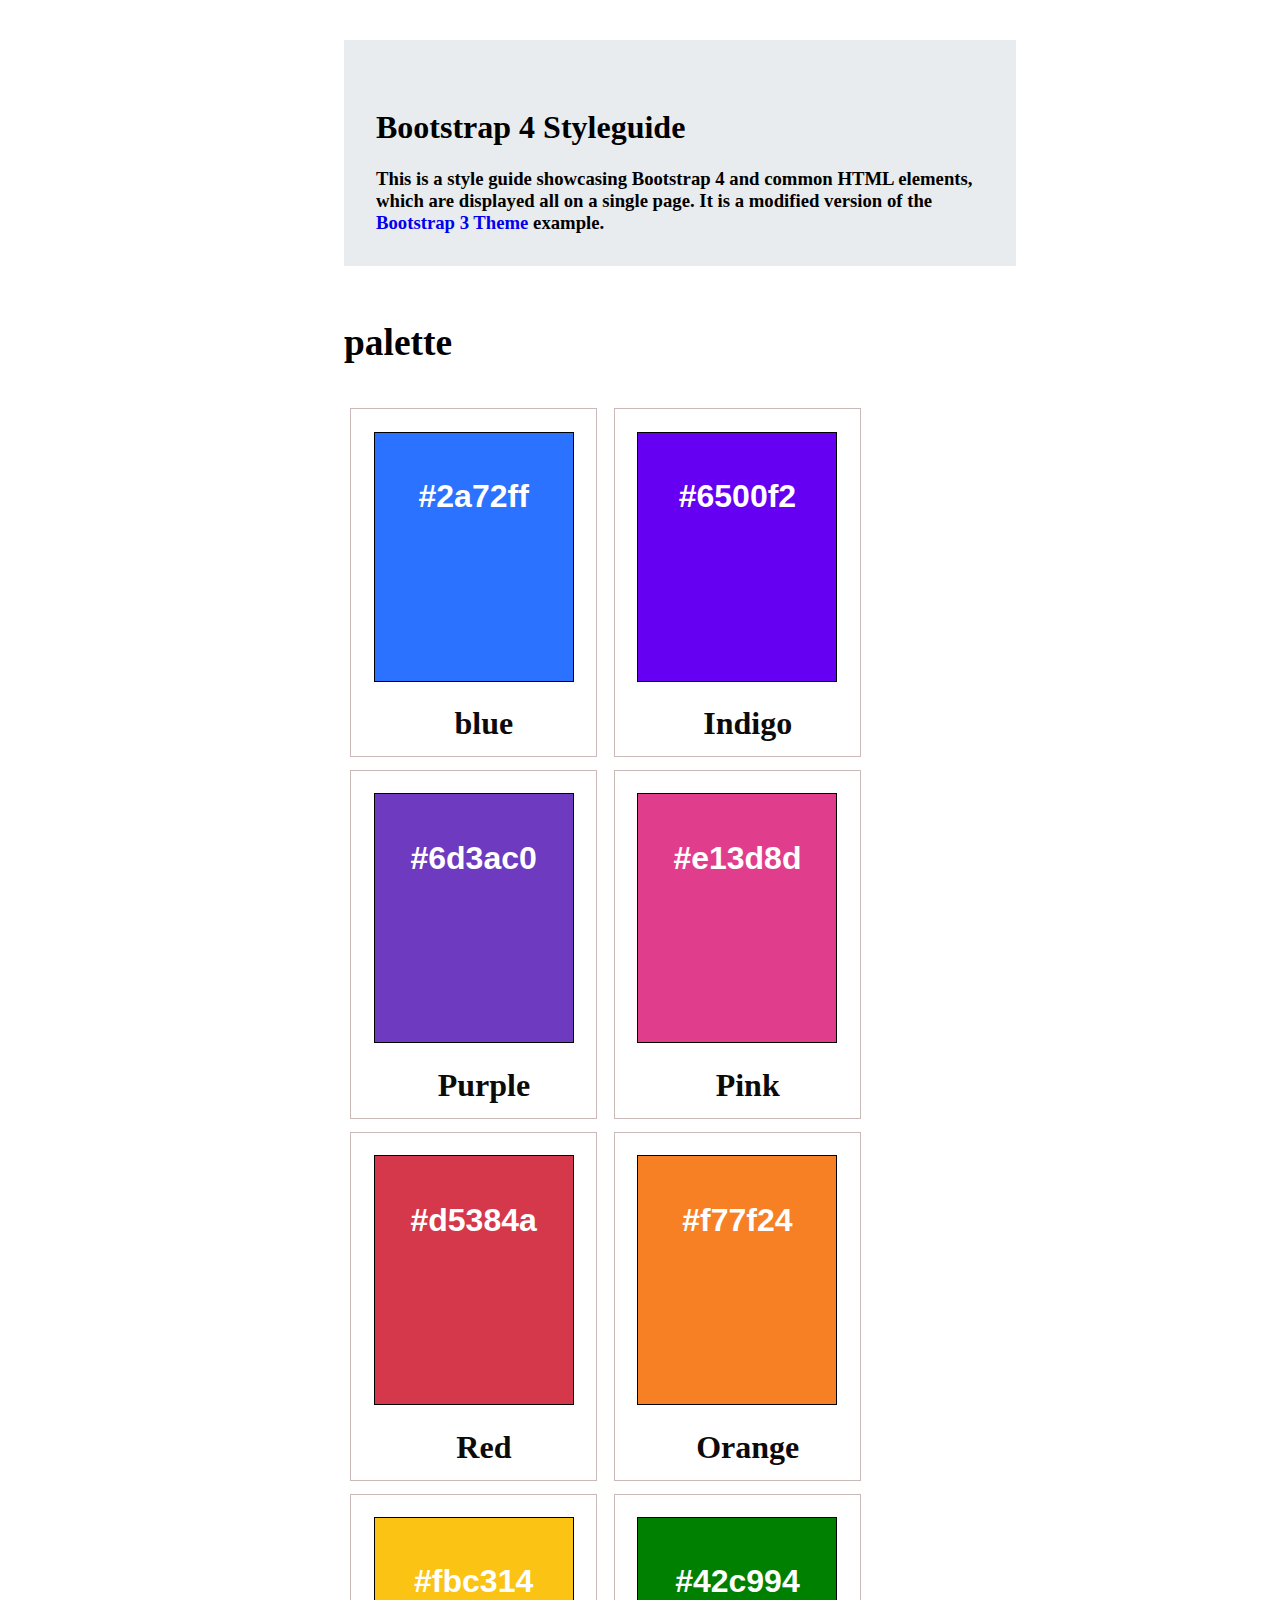
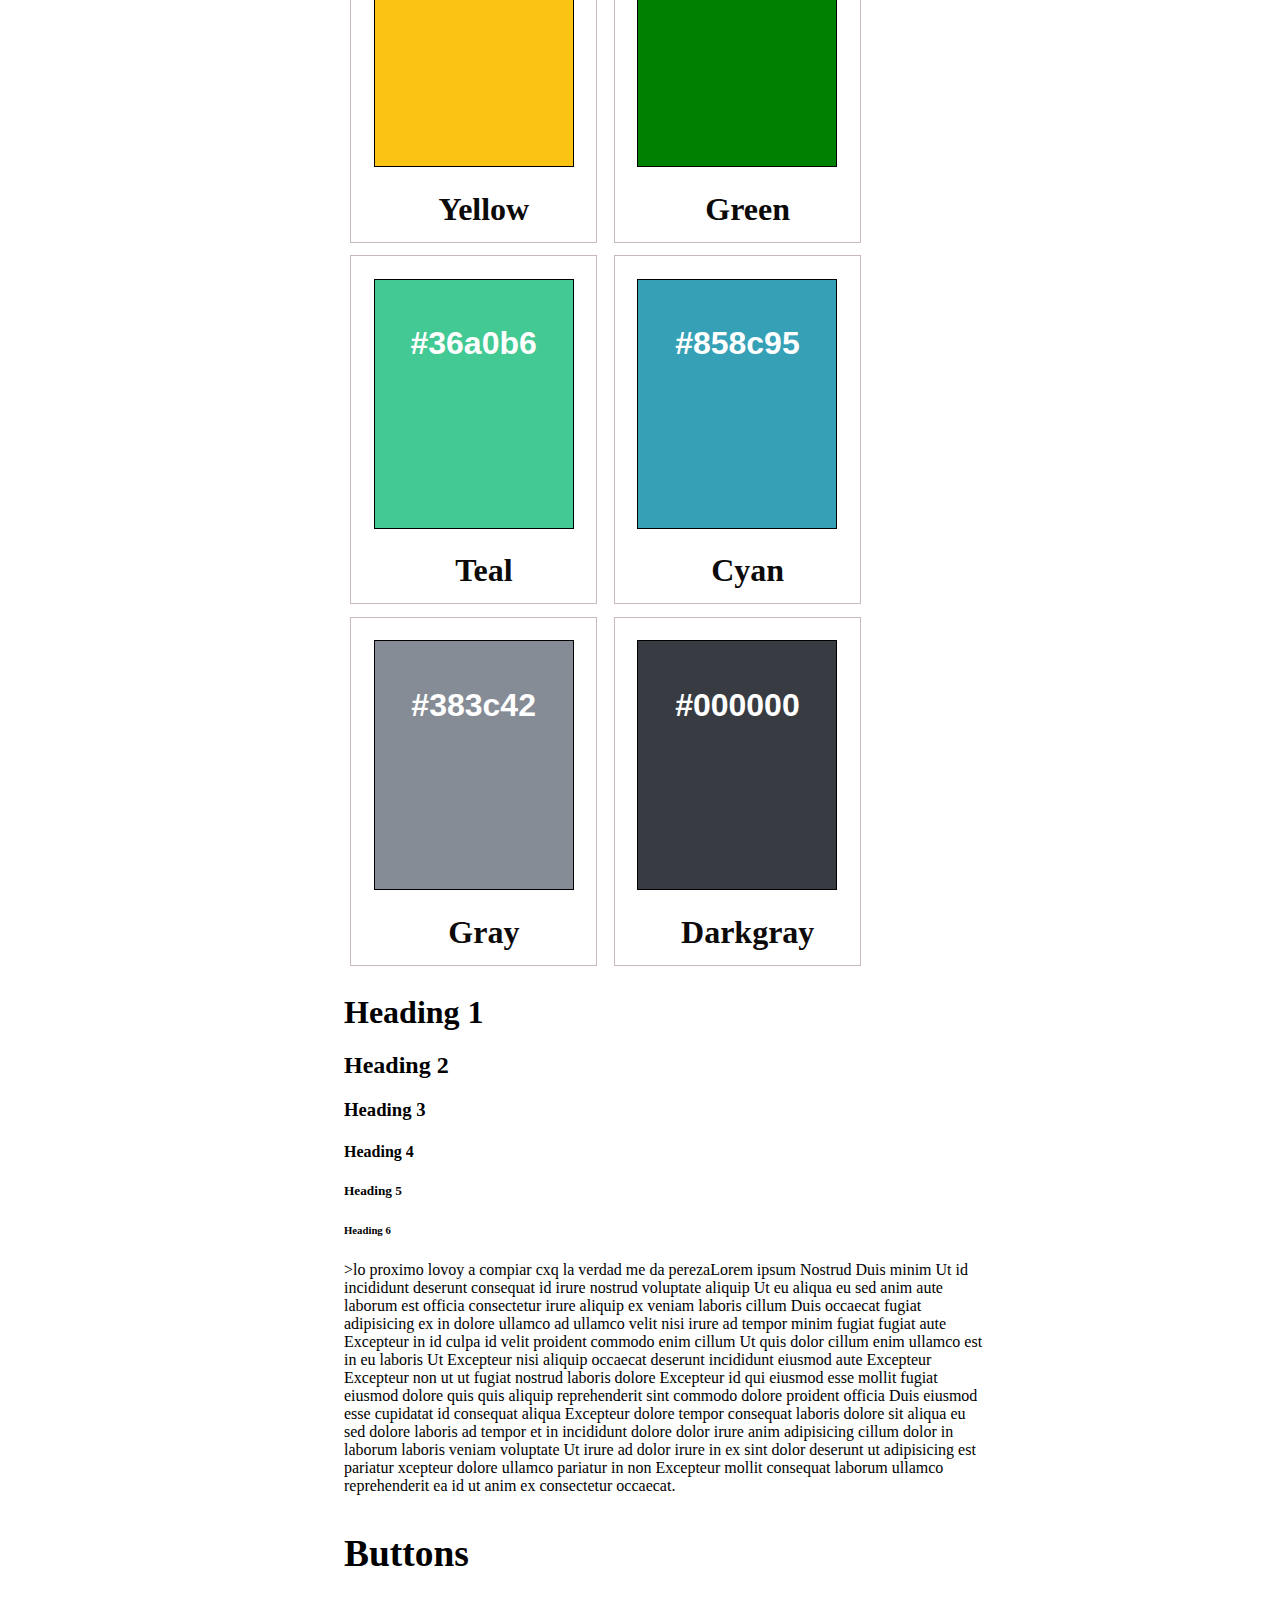
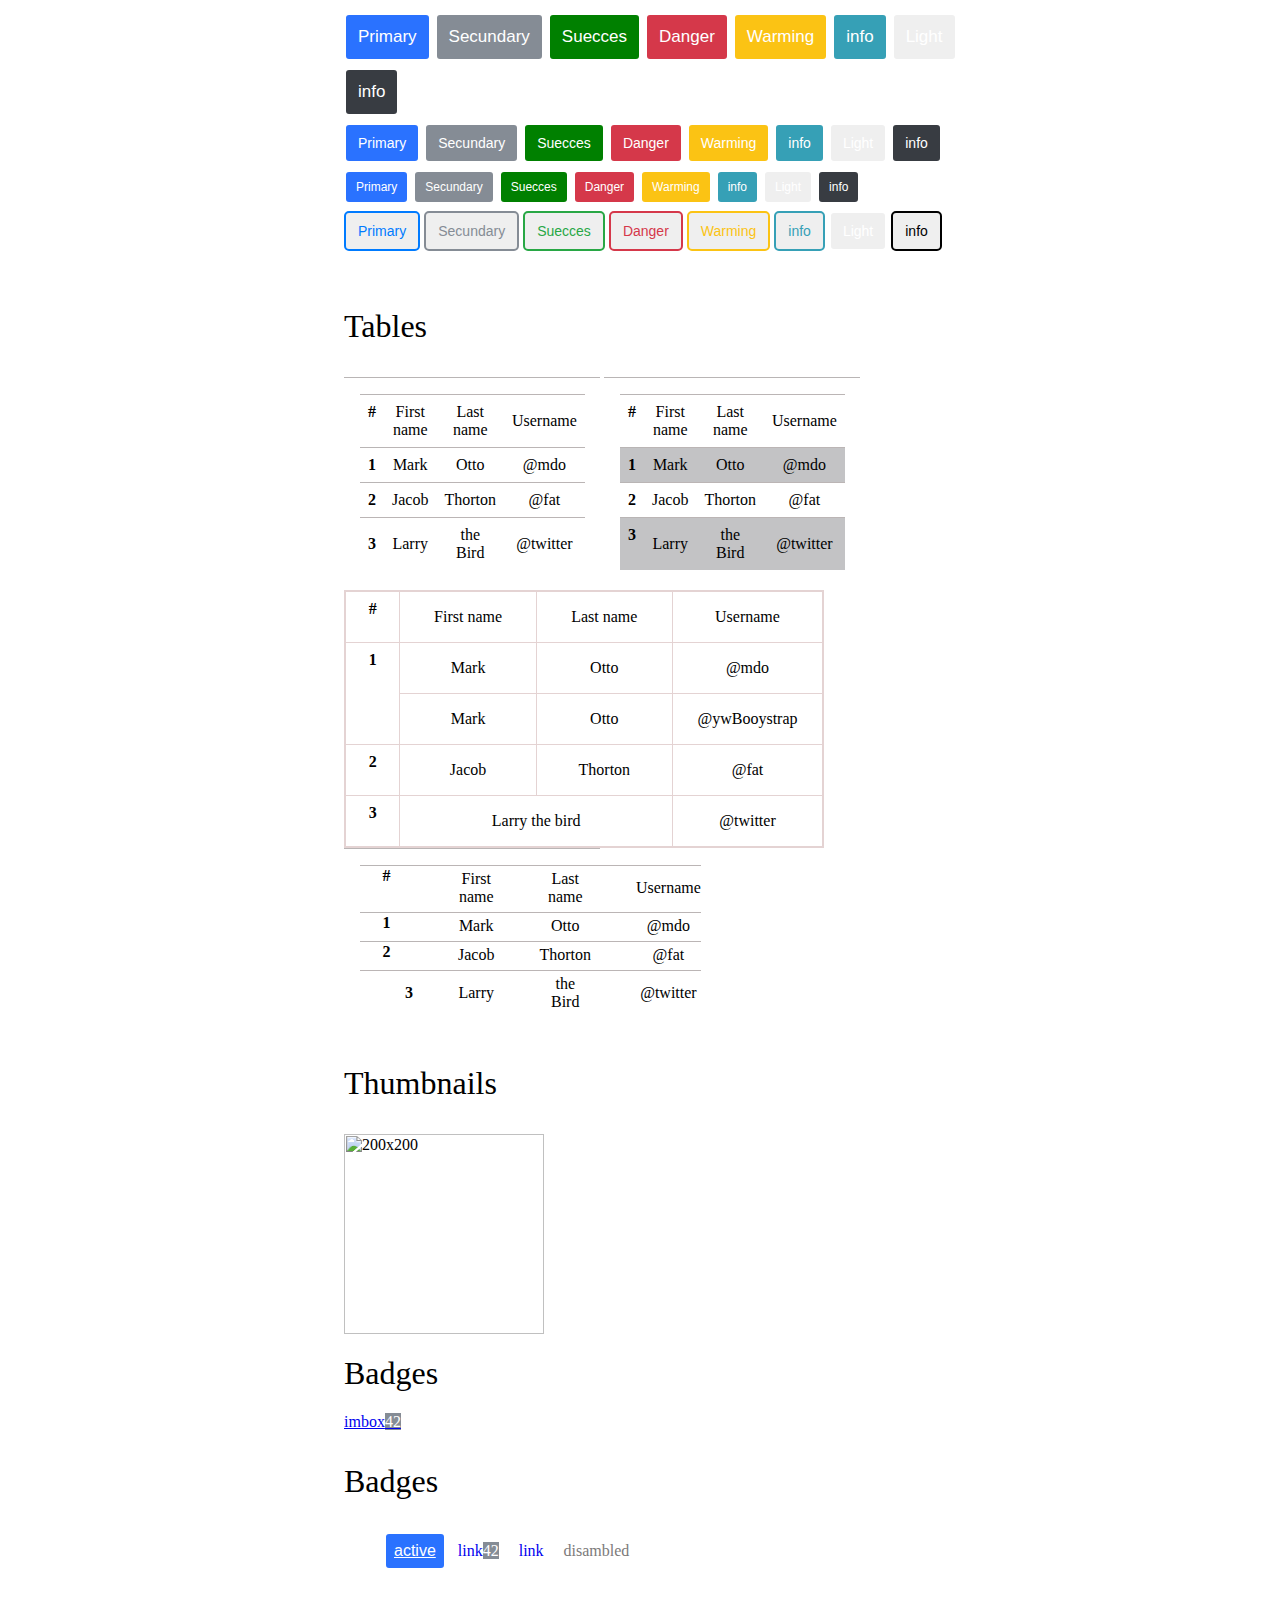
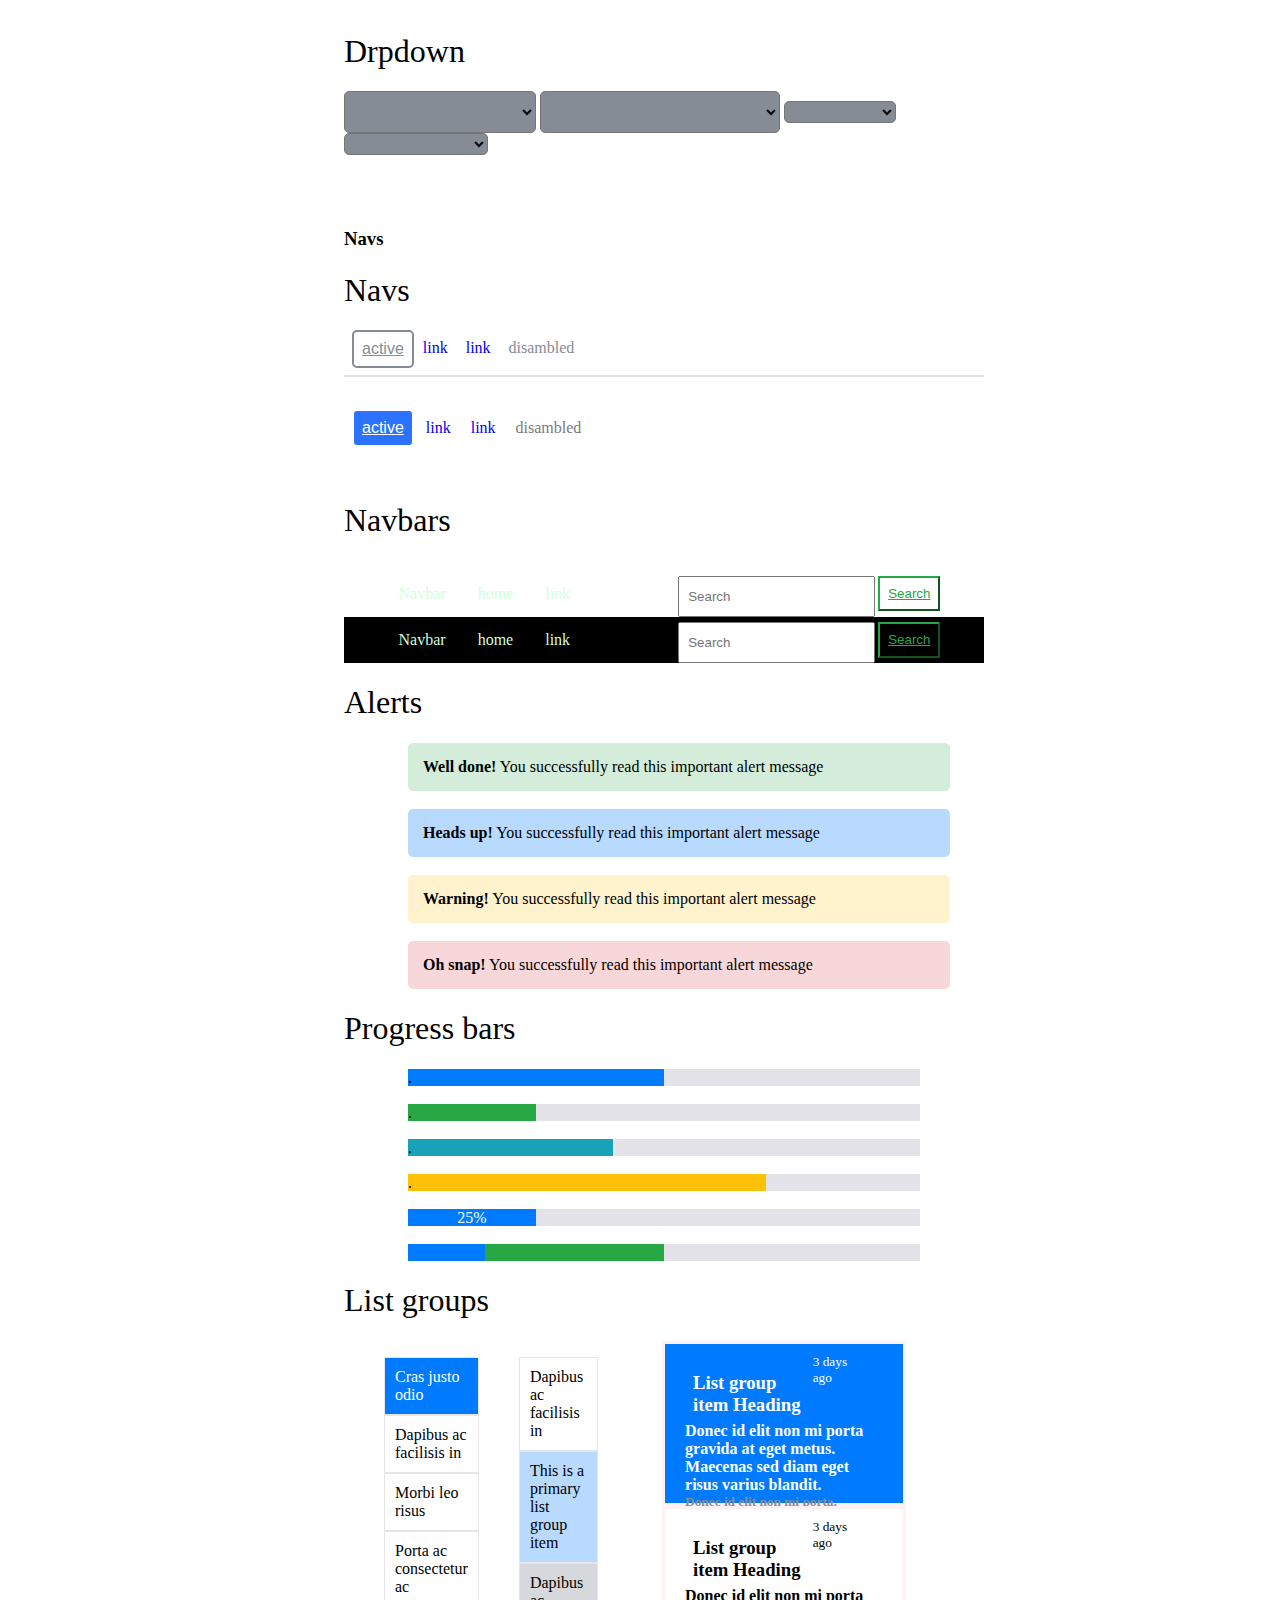
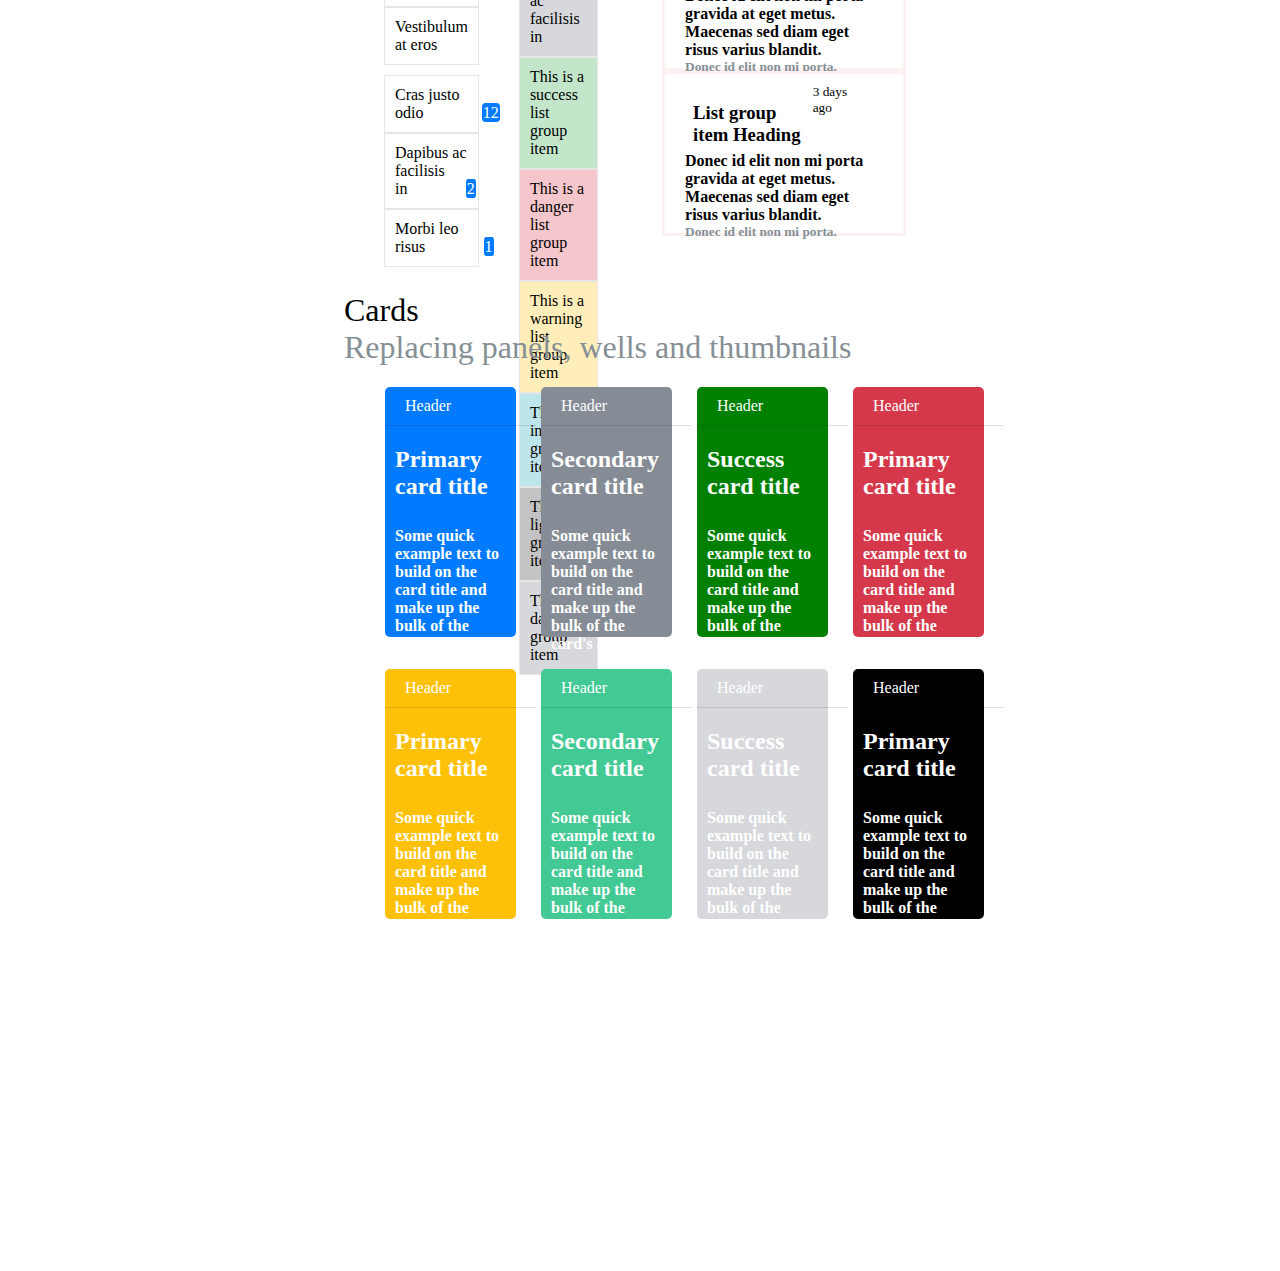
==== commit f2ffeeec: "finish3" ====
--- a/index.html
+++ b/index.html
@@ -13,7 +13,7 @@
         <h3>
           This is a style guide showcasing Bootstrap 4 and common HTML elements,
           which are displayed all on a single page. It is a modified version of
-          the <a href="#">Bootstrap 3 Theme</a> example.
+          the <a href="#" class="link">Bootstrap 3 Theme</a> example.
         </h3>
     </div>
     <br />
@@ -111,8 +111,8 @@
     </div>
 
     <div class="b-butt">
-      <button class="blue a-butt l-white">Primary</button>
-      <button class="gray a-butt l-white">Secundary</button>
+      <button class="blue a-butt l-white h5px">Primary</button>
+      <button class="gray a-butt l-white h5px">Secundary</button>
       <button class="green a-butt l-white">Suecces</button>
       <button class="red a-butt l-white">Danger</button>
       <button class="yellow a-butt l-white">Warming</button>
@@ -153,7 +153,7 @@
       <button class="f-white a-butt l-white">Light</button>
       <button class="f-black a-butt l-black">info</button>
     </div>
-</div>
+
 
 
 
@@ -196,7 +196,7 @@
         <td class="td1 caption">Last name</td>
         <td class="td1 caption">Username</td>
       </tr>
-      <tr class="gray">
+      <tr class="white-gr">
         <th class="th1 caption">1</th>
         <td class="td1 caption">Mark</td>
         <td class="td1 caption">Otto</td>
@@ -209,8 +209,8 @@
         <td class="td1 caption">@fat</td>
       </tr>
 
-      <tr class="gray">
-        <th class="td1  caption">3</th>
+      <tr class="white-gr">
+        <th class="th1 caption">3</th>
         <td class="td1 caption">Larry</td>
         <td class="td1 caption">the Bird</td>
         <td class="td1 caption">@twitter</td>
@@ -313,17 +313,20 @@
     <h1 class="complemento2">Drpdown</h1>
     <div class="d-block">
     <select name="membership" id="membership" class="b-butto gray">
-      <option value="free white2">Action</option>
-      <option value="bronze white2">Another action</option>
-      <option value="silver white2" selected>Something else here</option>
-      <option value="Gold white2">Separed link</option>
+     <div class="p-butt">
+      <option value="free white2 "class="p-butt">Action</option>
+      <option value="bronze white2 ">Another action</option>
+      <option value="silver white2 " selected>Something else here</option>
+      <option value="Gold white2 ">Separed link</option>
+    </div>
+    "largue button"
     </select>
 
     <select name="membership" id="membership" class="b-butto2 gray">
-      <option value="free white2">Action</option>
-      <option value="bronze white2">Another action</option>
-      <option value="silver white2" selected>Something else here</option>
-      <option value="Gold white2">Separed link</option>
+      <option value="free white2 ">Action</option>
+      <option value="bronze white2 ">Another action</option>
+      <option value="silver white2 " selected>Something else here</option>
+      <option value="Gold white2 ">Separed link</option>
     </select>
 
     <select name="membership" id="membership" class="b-butto3 gray">
@@ -333,7 +336,7 @@
       <option value="Gold white2">Separed link</option>
     </select>
 
-    <select name="membership" id="membership" class="b-butto4 gray">
+    <select name="membership" type="button" data-toggle="dropdown" id="membership" class="b-butto4 gray">
       <option value="free white2">Action</option>
       <option value="bronze white2">Another action</option>
       <option value="silver white2" selected>Something else here</option>
@@ -356,7 +359,7 @@
     
     <ul class="nav nav-tabs mb-3">
       <li class="nav-item ">
-    <a class="a-butt caption ensambled activate lb-white nav-limk" href="#">active</a>
+    <a class="l-gray a-butt caption ensambled activate nav-limk" href="#">active</a>
     </li>
     <li class="nav-item">
     <a class="nav-link" href="#">link</a>
@@ -365,7 +368,7 @@
     <a class="nav-link" href="#">link</a>
     </li>
     <li class="nav-item">
-      <a class="nav-link disambled lb-white" href="#">disambled</a>
+      <a class="nav-link disambled l-gray" href="#">disambled</a>
       </li>
     </div>
 
@@ -387,7 +390,7 @@
 
     <h3 class="complemento2">Navbars</h3>
 
-    <ul class="ul-bar s-white end">
+    <ul class="ul-bar end">
       <div class="">
       <li class="li-bar l-black"><a href="#">Navbar</a></li>
       <li class="li-bar l-black"><a href="#">home</a></li>
@@ -395,7 +398,7 @@
     </div>
     <div class="end">
       <input class="form-control mr-sm-2 bar-search" type="text" placeholder="Search" aria-label="Search">
-      <li  style=" float:right"><button class="li-butt col-fon"><a class="active lb-white li-bar" href="#">Search</a></button></li>
+      <li  style=" float:right"><button class="li-butt col-fon"><a class="active l-green li-bar" href="#">Search</a></button></li>
     </ul>
  
    
@@ -407,7 +410,7 @@
     </div>
     <div class="end">
       <input class="form-control mr-sm-2 bar-search" type="text" placeholder="Search" aria-label="Search">
-        <button class="col-fon li-butt "><a class="active lb-white li-bar" href="#">Search</a></button>
+        <button class="col-fon li-butt "><a class="active l-green li-bar" href="#">Search</a></button>
     </div>
     </ul>
     
--- a/style.css
+++ b/style.css
@@ -2,7 +2,7 @@
   height: auto;
   width: auto;
   margin: 0 15rem 15rem 15rem;
-padding: 2rem 4rem 5rem 5rem;
+padding: 2rem 3rem 5rem 6rem;
 
 }
 
@@ -11,8 +11,9 @@
 .box1 {
     width: 95%;
     height: 130;
-    padding: 3rem 1rem;
+    padding: 3rem 2rem;
     background-color: #e9ecef;
+    text-decoration: none;
   }
   .textcenter {
     text-align: center !important;
@@ -65,6 +66,9 @@
   display:flex ;
   justify-content: center;
 }
+.link{
+  text-decoration: none;
+}
 
 
 
@@ -149,10 +153,10 @@
 background-color: #bee5eb;
   }
   .white-gr{ 
-    background-color: #fdfdfe;
+    background-color: #c3c3c5;
   }
   .grey-gr{
-    background-color: #c6c8ca;
+    background-color: #979ba0;
   }
   .b-blue{
     border-bottom:#1e60ee 1px solid ; 
@@ -165,12 +169,13 @@
     color: #ffffff;
   }
   .lb-white {
-    color: #a7a4a4;
+    color: #7c7a7a;
   }
   .s-white{ 
-    color: #d3d6d8!important;
+    color: #e2e6e7!important;
   }
   .l-black{color: #000;}
+.lb-gray{background-color: #888686;}
 
 .l-blue{
   color: #007bff;
@@ -235,6 +240,7 @@
 
 
   /*medidas*/
+  .h5px{ font-size: 5px;}
   .h30px{ font-size: 30px;}
   .h27-5{font-size: 27.5px;}
   .h25px{font-size: 25px;}
@@ -248,26 +254,31 @@
   .h50-w150{ width: 150;} 
 .p-text{padding-top: 7rem;}
 
+.p-butt{padding: 4px;}
 
   .a-butt {
     display: inline-block;
     font-weight: 12px;
     font-family: arial;
     border: solid 2px;
-    margin: 0.3%;
+margin-bottom: 7px;
     border-radius: 5px 5px 5px 5px;
   }
   
   .b-butt .a-butt {
-    font-size: 30px;
+    font-size: 17px;
+    padding: 12px;
   }
   
   .m-butt .a-butt {
-    font-size: 25px;
-  }
+    font-size: 14;
+    padding: 10px 12px 10px 12px;
+  }
+
   
   .s-butt .a-butt {
-    font-size: 20;
+    font-size: 12px;
+    padding: 8px 10px 8px 10px;
   }
   
   .r-butt {
@@ -276,6 +287,7 @@
     font-family: arial;
     border-radius: 30px 30px 30px 30px;
     border: solid 2px transparent;
+
   }
   
   .table1 {
@@ -283,14 +295,16 @@
     border-top: 1px solid #b9b5b5;
     display: inline-block;
     padding: 1rem;
+    border-collapse: collapse;
   }
   
   .td1 {
     width: 25%;
     text-align: center;
     vertical-align: center;
-    border-top: 1px solid #b9b5b5;
+    border-top: 1px solid #bbb5b5;
     border-collapse: collapse;
+    padding: 4px 0px 6px 45px;
   }
   .th1 {
     width: 5%;
@@ -302,16 +316,18 @@
   
   .table2 {
     width: 30rem;
-    border: 1px solid #000;
-    display: inline-block;
+    border: 1px solid #e4d3d3;
+    display: inline-block;
+border-collapse: collapse ;
   }
   .th2 {
     width: 10%;
     text-align: center;
     vertical-align: top;
-    border: solid 1px #000;
+    border: solid 1px #e4d3d3;
     padding: 0.5em;
     caption-side: bottom;
+
   }
   
   .td2 {
@@ -336,10 +352,12 @@
   .nav-link {
     display: block;
     padding: 0.5rem ;
+    text-decoration: none;
   }
   .nav-item {
     display: list-item;
     display: inline-block;
+    text-decoration: none
   }
   
   .nav-tabs {
@@ -382,13 +400,14 @@
   }
   .nav a:hover{
     color: #e4dcdc;
-  border-color: #b1aeae;
+  border-color: #615c5c;
   }
   .ul-bar {
     list-style-type: none;
     margin: 0;
     padding: 0;
     overflow: hidden;
+
   }
   
   .li-bar {
@@ -399,7 +418,7 @@
   
   .li-bar a {
     display: block;
-    color: rgb(129, 127, 127);
+    color: rgb(211, 253, 221);
     text-align: center;
     padding: 14px 16px;
     text-decoration: none;
@@ -410,7 +429,7 @@
   }
   .a{    display: block;
     padding: 8px;
-    background-color: #dddddd;}
+    background-color: #b6b4b4;}
     
   .li-butt{
     padding: 8px;
@@ -419,6 +438,8 @@
     background-image: none;
     border-color: #28a745;
     padding: 0.5rem;
+    text-decoration: none;
+  color: #008000;
   }
   .li-butt:hover{
     background-color: #008000;
@@ -505,7 +526,7 @@
 }
 .c-groups1{
   height: 15rem;
-  width: 25%;
+  width: 45%;
   list-style-type: none;
   padding: 0;
 }
@@ -526,8 +547,8 @@
 .li-g12 {
 border-radius: 20% 20% 20% 20%;
 text-align: center; 
-padding-left: 20px;
-
+margin-left: 80%;
+padding: 1px;
 }
 
 .groups2{
@@ -544,7 +565,7 @@
 width: 25%;}
 
 .boxg3{
-  width: 50%;
+  width: 60%;
   height: 33%;
 text-decoration: none;
 padding: 2px 25px 25px 20px;
@@ -593,9 +614,34 @@
   font-family: inherit;
 
 }
-
-
-
-
-
-
+.b-butto{
+  padding: 20px;
+  height: 30px;
+  width: 12rem;
+  border-radius: 5px 5px 5px 5px;
+}
+
+.b-butto2{
+  padding: 20px;
+  height: 30px;
+  width: 15rem;
+  border-radius: 5px 5px 5px 5px;
+}
+
+.b-butto3{
+  padding: 10px;
+  height: 15px;
+  width: 7rem;
+  border-radius: 5px 5px 5px 5px;
+}
+
+.b-butto4{
+  padding: 10px;
+  height: 15px;
+  width: 9rem;
+  border-radius: 5px 5px 5px 5px;
+}
+
+
+
+
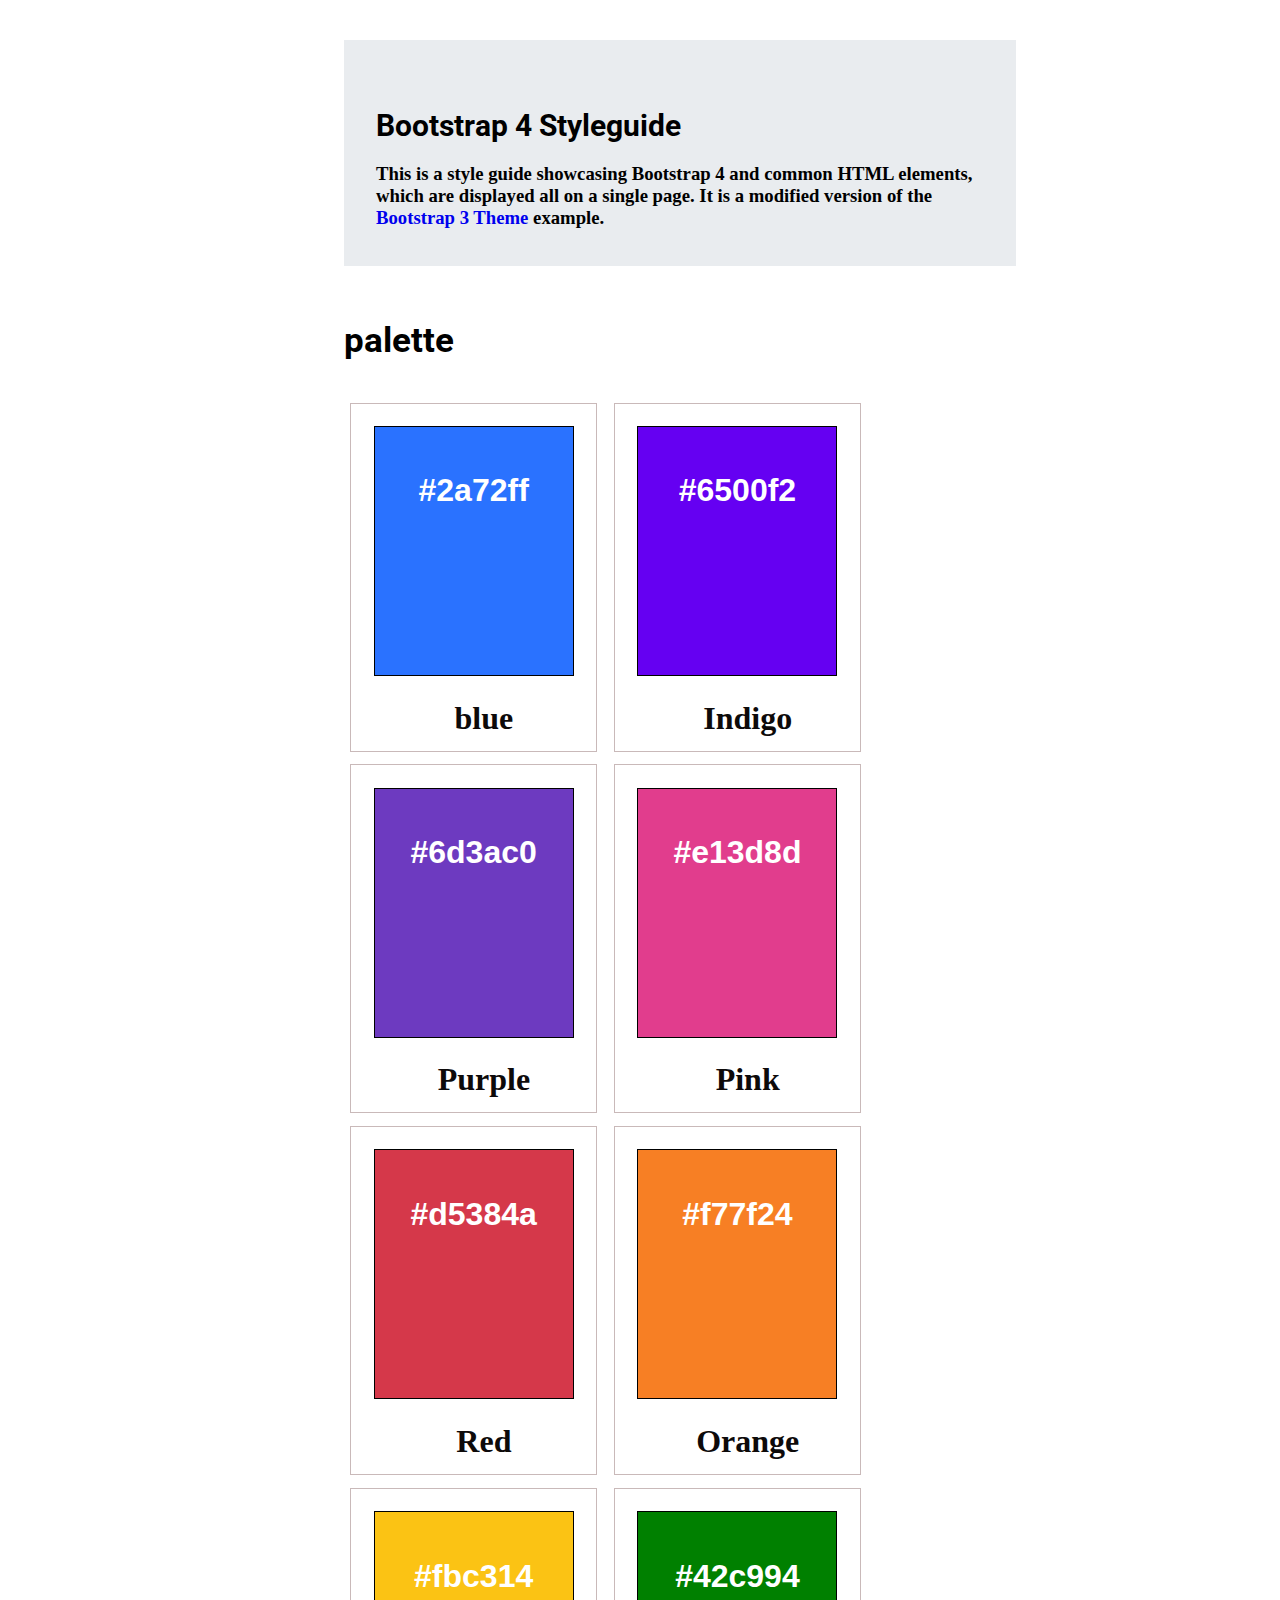
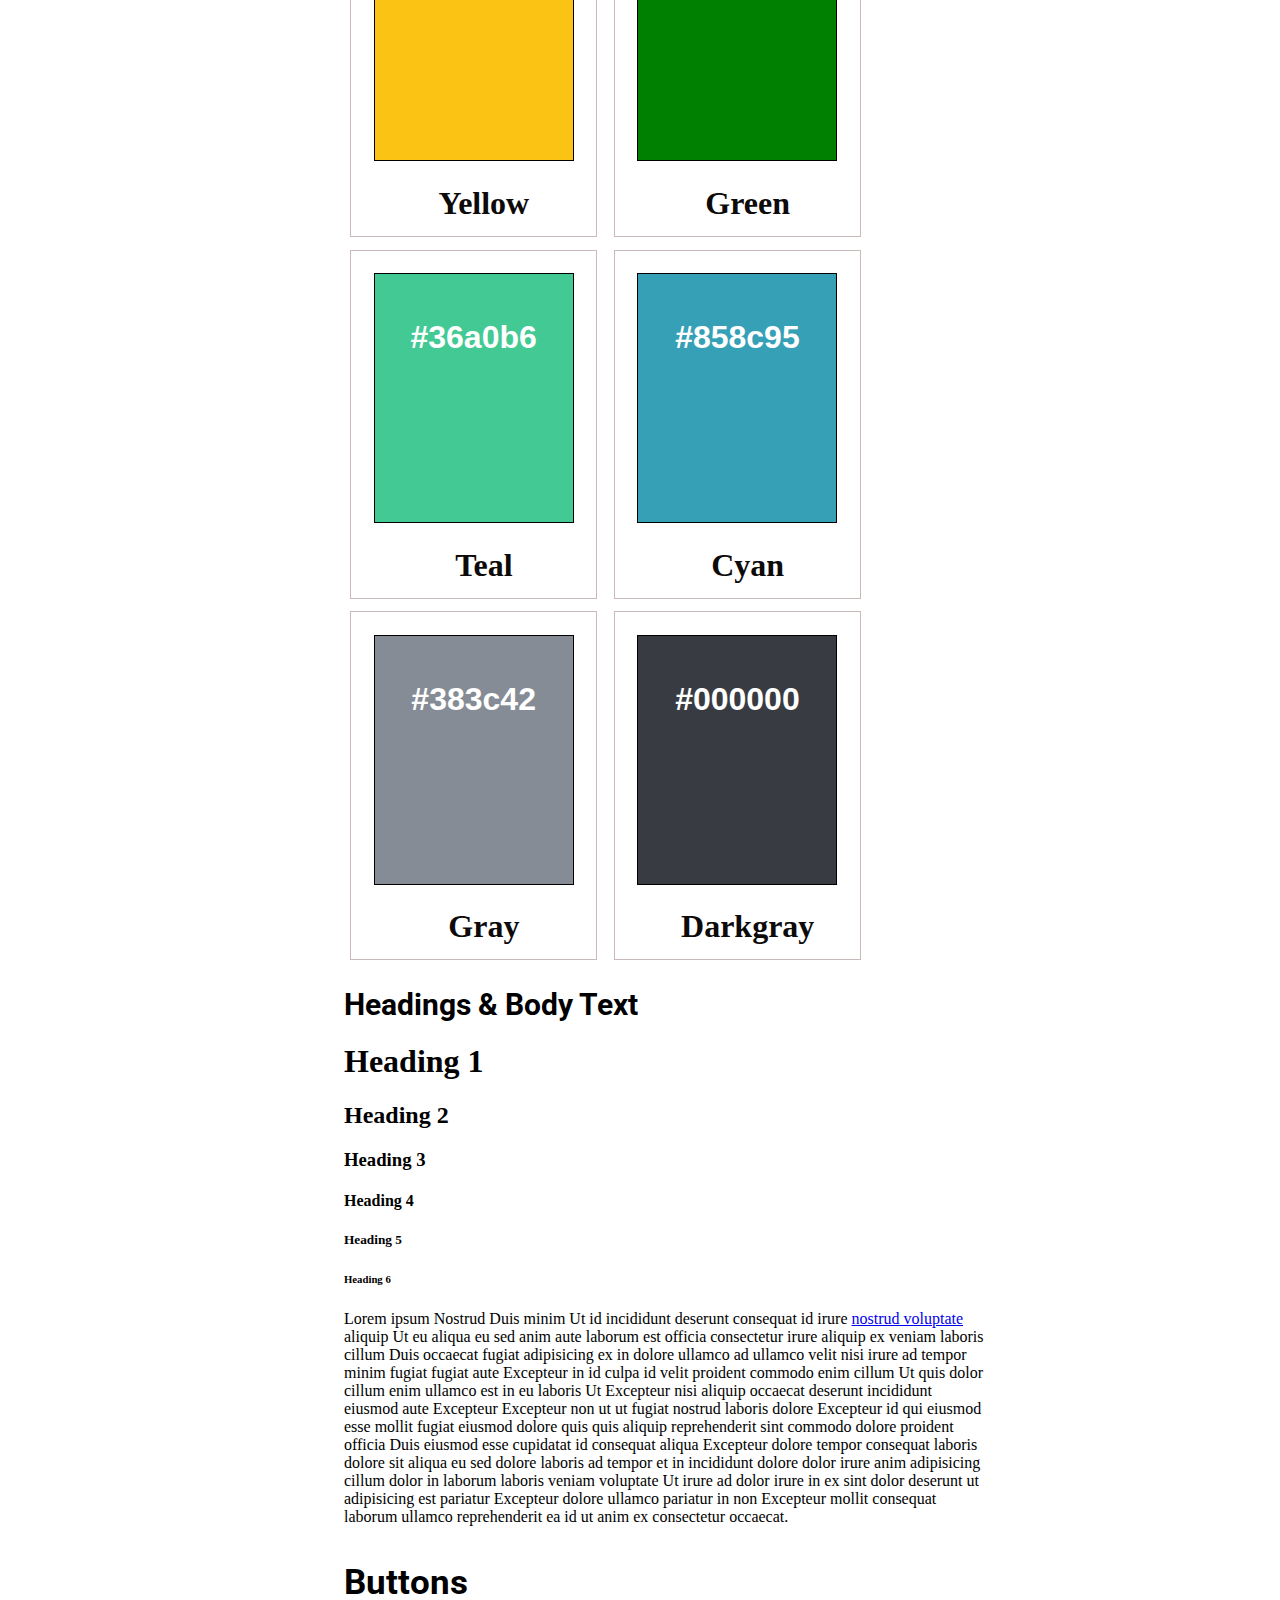
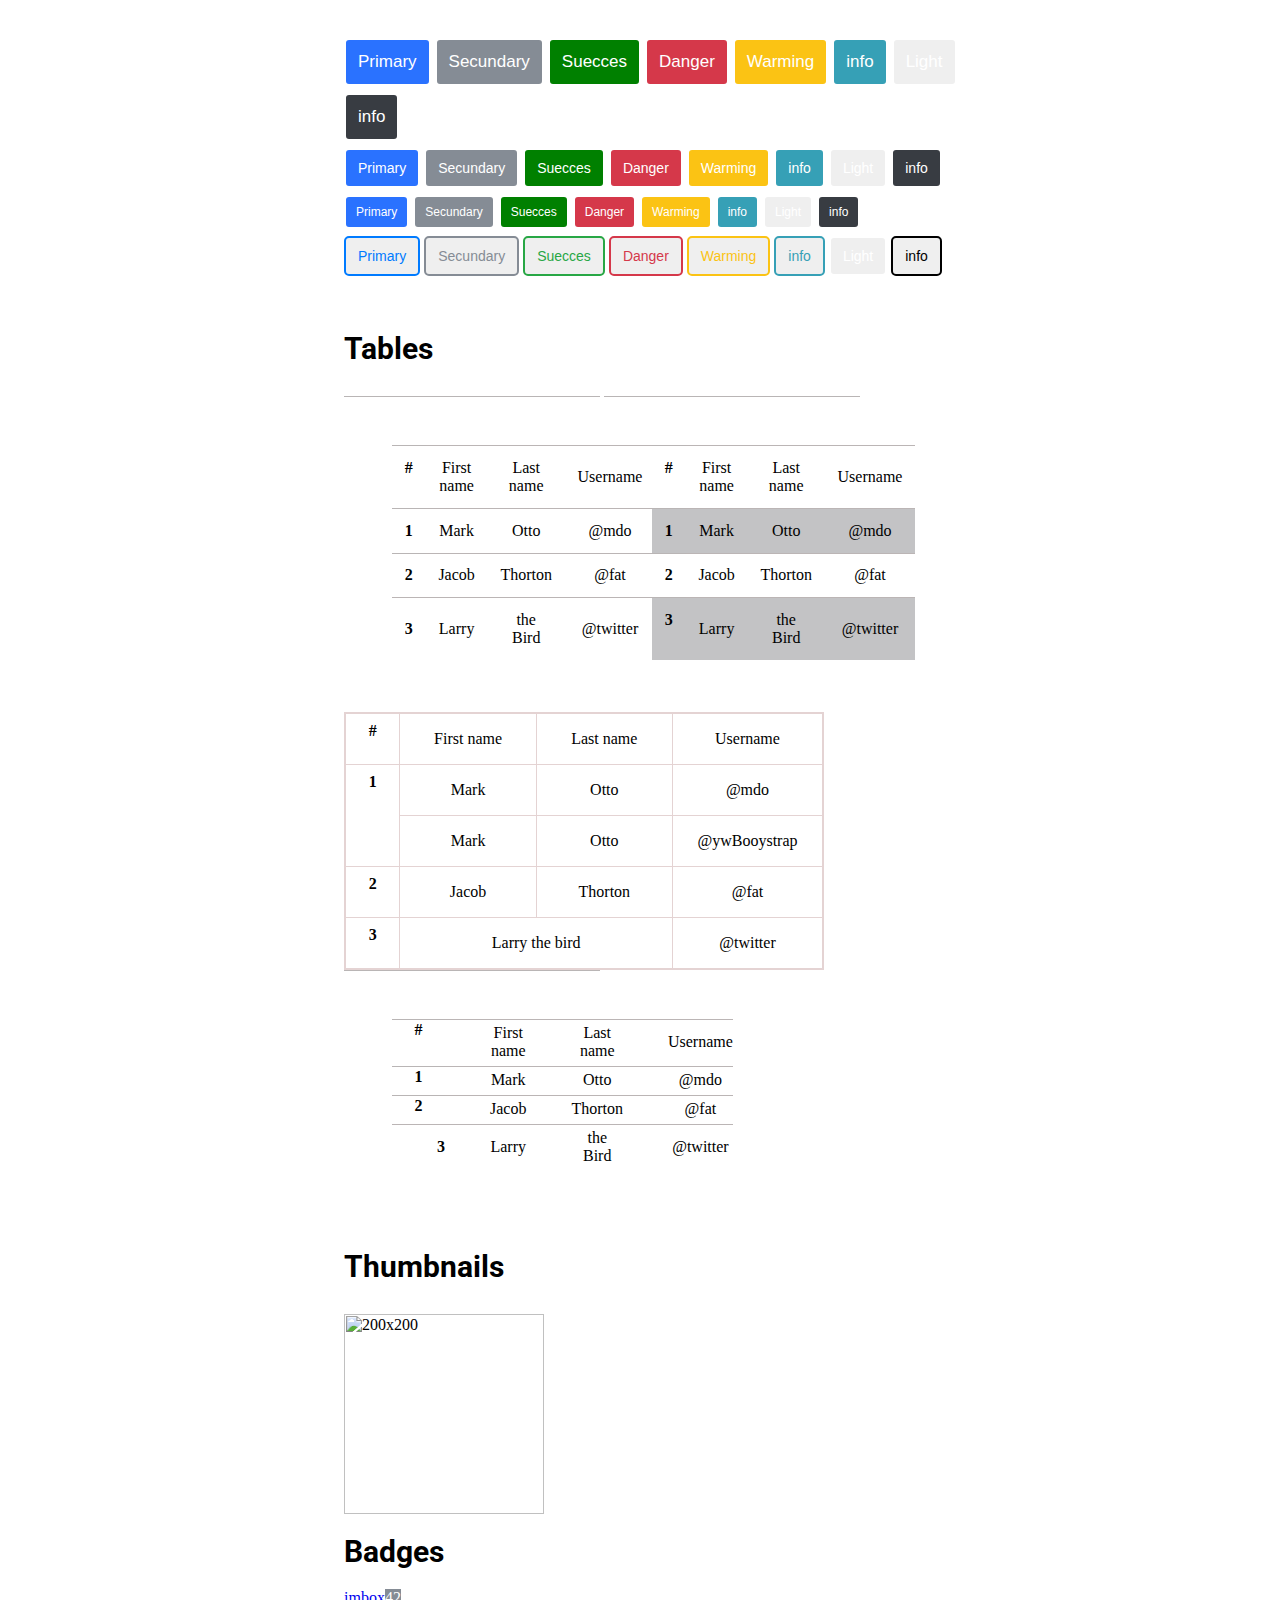
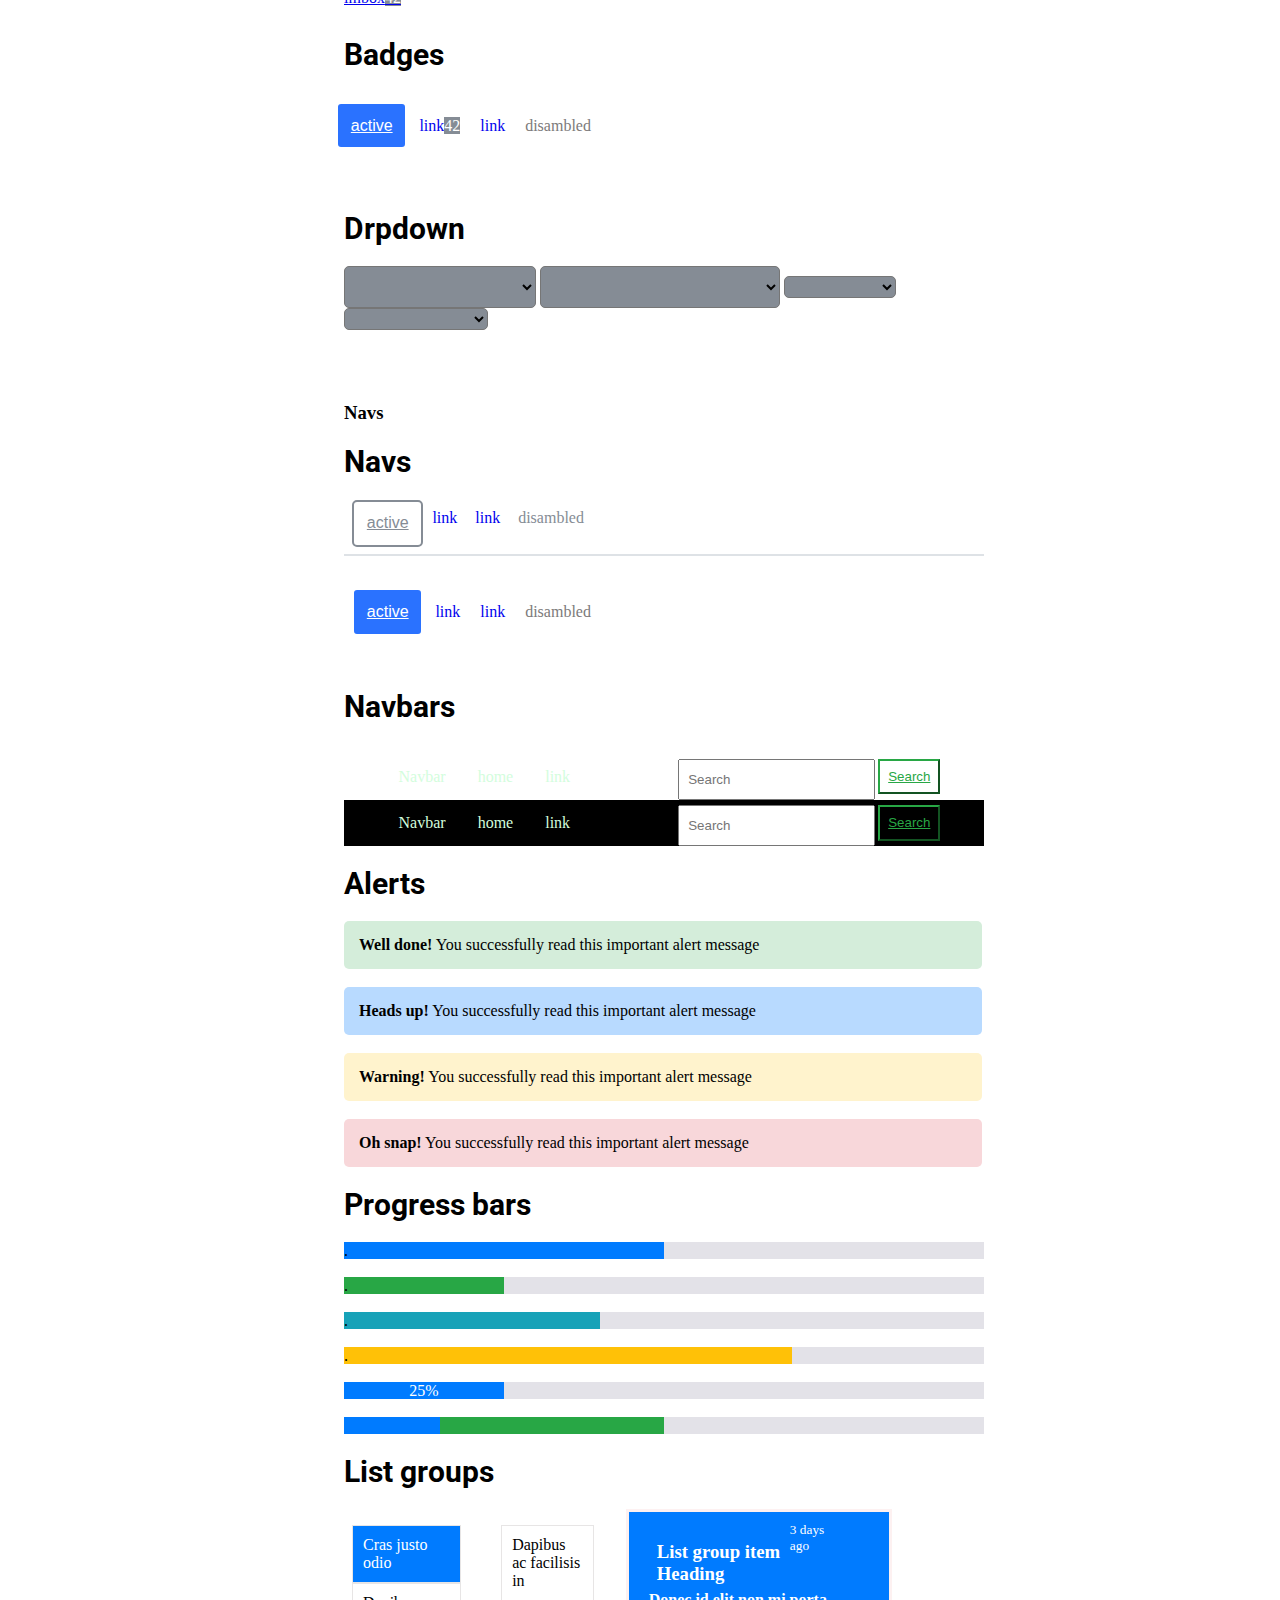
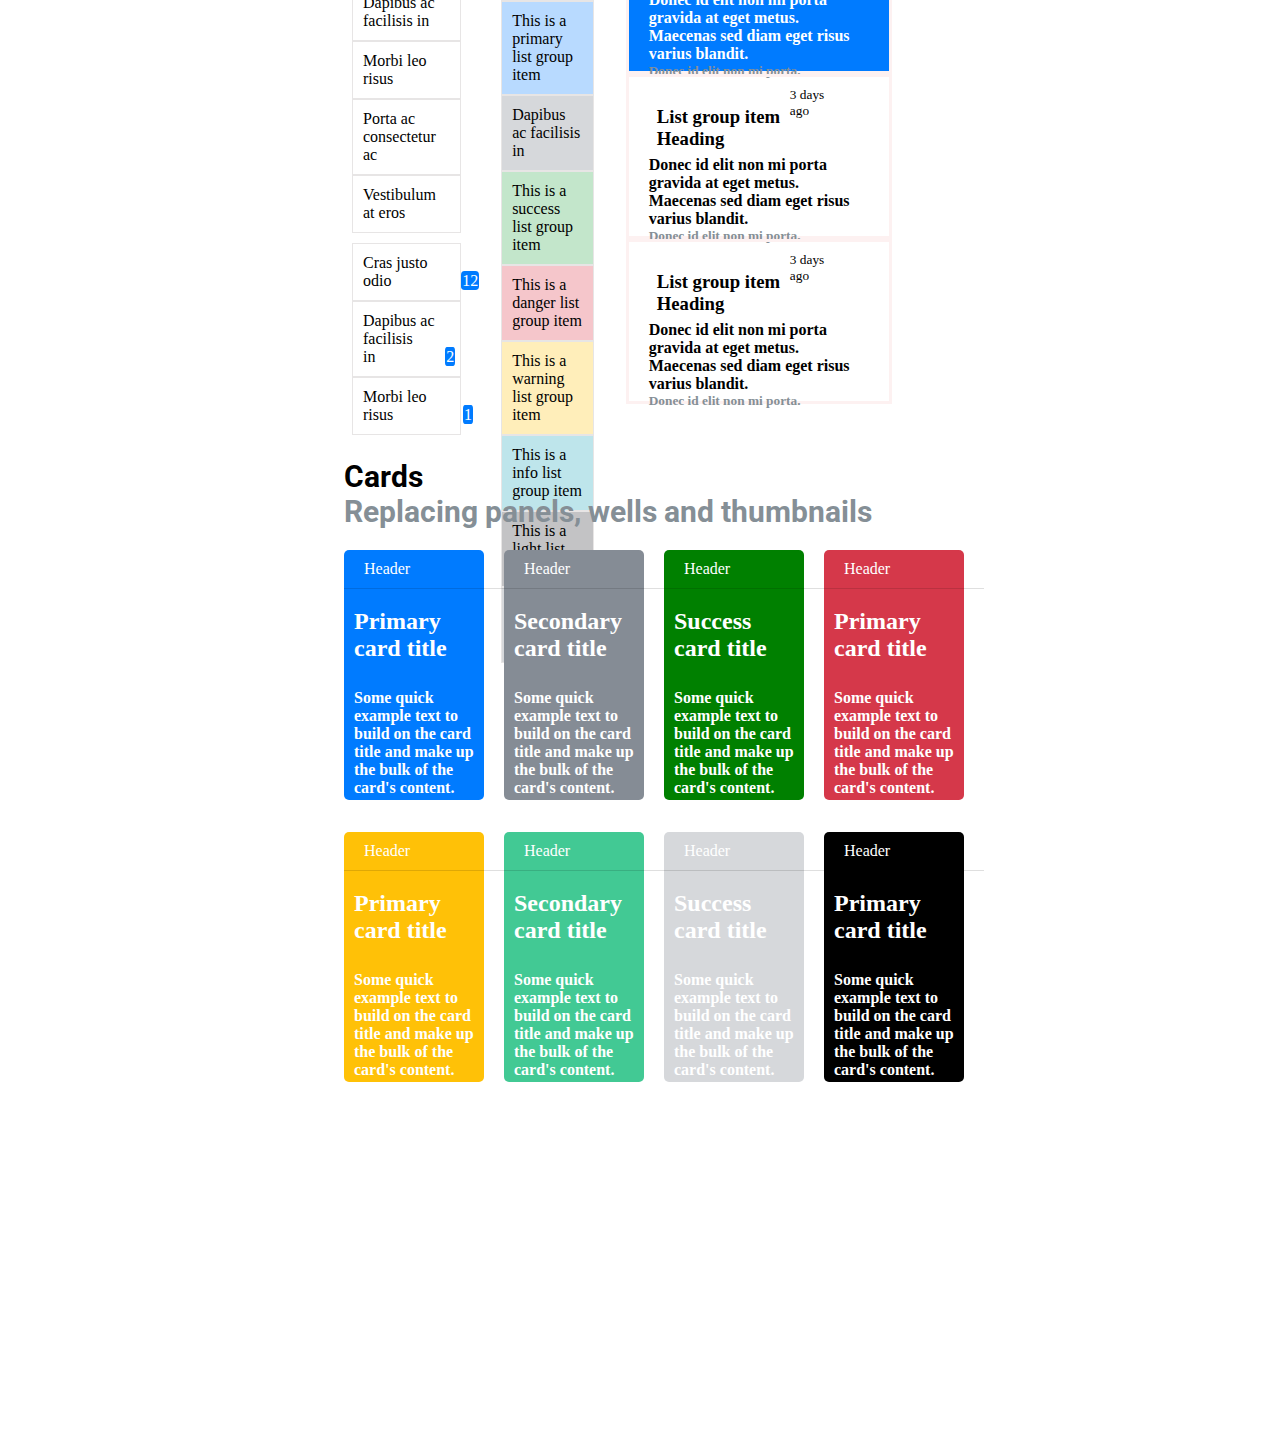
==== commit 0f6cd3e9: "finish3" ====
--- a/index.html
+++ b/index.html
@@ -1,6 +1,9 @@
 <html>
   <head>
     <link rel="stylesheet" type="text/css" href="style.css" />
+    <link rel="preconnect" href="https://fonts.googleapis.com">
+<link rel="preconnect" href="https://fonts.gstatic.com" crossorigin>
+<link href="https://fonts.googleapis.com/css2?family=Roboto:ital,wght@0,100;0,300;0,400;0,500;0,700;0,900;1,100;1,300;1,400;1,500;1,700;1,900&display=swap" rel="stylesheet">
   </head>
 
   <body>
@@ -8,8 +11,8 @@
 <div class="principal-box">
 
 
-    <div class="box1">
-      <h1>Bootstrap 4 Styleguide</h1>
+    <div class="box1 ">
+      <h1 class="complemento2">Bootstrap 4 Styleguide</h1>
         <h3>
           This is a style guide showcasing Bootstrap 4 and common HTML elements,
           which are displayed all on a single page. It is a modified version of
@@ -17,7 +20,7 @@
         </h3>
     </div>
     <br />
-    <div class="complemento2 l">
+    <div class="complemento2 ">
       <h3>palette</h3>
     </div>
 
@@ -73,6 +76,8 @@
       <div class="cajas darkgray textcenter l-white"><h1>#000000</h1></div>
       <h1 class="textcenter">Darkgray</h1>
     </div>
+
+    <h1 class="complemento2">Headings & Body Text</h1>
     <h1>Heading 1</h1>
     <h2>Heading 2</h2>
     <h3>Heading 3</h3>
@@ -81,29 +86,7 @@
     <h6>Heading 6</h6>
 
     <p>
-      <bold>
-        >lo proximo lovoy a compiar cxq la verdad me da perezaLorem ipsum
-        Nostrud Duis minim Ut id incididunt deserunt consequat id irure nostrud
-        voluptate aliquip Ut eu aliqua eu sed anim aute laborum est officia
-        consectetur irure aliquip ex veniam laboris cillum Duis occaecat fugiat
-        adipisicing ex in dolore ullamco ad ullamco velit nisi irure ad tempor
-        minim fugiat fugiat aute Excepteur in id culpa id velit proident commodo
-        enim cillum Ut quis dolor cillum enim ullamco est in eu laboris Ut
-        Excepteur nisi aliquip occaecat deserunt incididunt eiusmod aute
-        Excepteur Excepteur non ut ut fugiat nostrud laboris dolore Excepteur id
-        qui eiusmod esse mollit fugiat eiusmod dolore quis quis aliquip
-        reprehenderit sint commodo dolore proident officia Duis eiusmod esse
-        cupidatat id consequat aliqua Excepteur dolore tempor consequat laboris
-        dolore sit aliqua eu sed dolore laboris ad tempor et in incididunt
-        dolore dolor irure anim adipisicing cillum dolor in laborum laboris
-        veniam voluptate Ut irure ad dolor irure in ex sint dolor deserunt ut
-        adipisicing est pariatur
-        <me
-          >xcepteur dolore ullamco pariatur in non Excepteur mollit consequat
-          laborum ullamco reprehenderit ea id ut anim ex consectetur
-          occaecat.</me
-        >
-      </bold>
+      Lorem ipsum Nostrud Duis minim Ut id incididunt deserunt consequat id irure <a href="#">nostrud voluptate</a> aliquip Ut eu aliqua eu sed anim aute laborum est officia consectetur irure aliquip ex veniam laboris cillum Duis occaecat fugiat adipisicing ex in dolore ullamco ad ullamco velit nisi irure ad tempor minim fugiat fugiat aute Excepteur in id culpa id velit proident commodo enim cillum Ut quis dolor cillum enim ullamco est in eu laboris Ut Excepteur nisi aliquip occaecat deserunt incididunt eiusmod aute Excepteur Excepteur non ut ut fugiat nostrud laboris dolore Excepteur id qui eiusmod esse mollit fugiat eiusmod dolore quis quis aliquip reprehenderit sint commodo dolore proident officia Duis eiusmod esse cupidatat id consequat aliqua Excepteur dolore tempor consequat laboris dolore sit aliqua eu sed dolore laboris ad tempor et in incididunt dolore dolor irure anim adipisicing cillum dolor in laborum laboris veniam voluptate Ut irure ad dolor irure in ex sint dolor deserunt ut adipisicing est pariatur Excepteur dolore ullamco pariatur in non Excepteur mollit consequat laborum ullamco reprehenderit ea id ut anim ex consectetur occaecat.
     </p>
 
     <div class="complemento2">
@@ -290,8 +273,8 @@
     
     <h3 class="complemento2">Badges</h3>
 
-    <div class=" class="d-in-block>
-    <ul>
+    <div class="d-in-block">
+    <ul class="s-badges">
       <li class="nav-item">
     <a class="a-butt caption blue ensambled activate l-white " href="#">active</a>
     </li>
@@ -418,19 +401,19 @@
 
     <h1 class="complemento2">Alerts</h1>
 
- <div class="alerts green-in">
+ <div class="alerts green-in ">
 <strong>Well done!</strong> You successfully read this important alert message
  </div>
  <br>
- <div class="alerts blue-gr">
+ <div class="alerts blue-gr ">
   <strong>Heads up!</strong> You successfully read this important alert message
    </div>
    <br>
-   <div class="alerts yellow-in">
+   <div class="alerts yellow-in ">
     <strong>Warning!</strong> You successfully read this important alert message
      </div>
      <br>
-     <div class="alerts red-in">
+     <div class=" alerts red-in ">
       <strong>Oh snap!</strong> You successfully read this important alert message
        </div>
 
--- a/style.css
+++ b/style.css
@@ -14,6 +14,7 @@
     padding: 3rem 2rem;
     background-color: #e9ecef;
     text-decoration: none;
+    font-size: 1rem;
   }
   .textcenter {
     text-align: center !important;
@@ -23,10 +24,11 @@
   }
   
   .complemento2 {
-    font-family: inherit;
-    font-weight: 300;
-    font-size: 2rem;
-    font-weight: 500;
+    font-family: "Roboto", sans-serif;
+    font-weight: 100;
+    font-style:normal ;
+    font-size: 30px;
+    font-weight: bold;
   }
   .complemento1 {
     font-family: arial;
@@ -294,7 +296,7 @@
     width: 40%;
     border-top: 1px solid #b9b5b5;
     display: inline-block;
-    padding: 1rem;
+    padding: 3rem;
     border-collapse: collapse;
   }
   
@@ -340,7 +342,7 @@
   }
   
   .caption {
-    padding: 0.5em;
+    padding:0.8rem;
   }
   
   .nav {
@@ -371,6 +373,9 @@
   }
   .border-nav{
     border: 1px 1px 0 1px rgb(204, 193, 193);
+  }
+  .s-badges{
+    margin-left: -3rem;
   }
   
   .dropdown {
@@ -464,15 +469,13 @@
   
   .alerts{
     height: auto;
-    width: 80%;
-    margin-left:4rem;
+    width: 95%;
     padding: 15px;
     border-radius: 5px ;
   }
   .p-bars{
     height: 17px;
-    width: 80%;
-    margin-left:4rem;
+    width: 100%;
   border-radius: 2px block;
   }
   
@@ -529,6 +532,7 @@
   width: 45%;
   list-style-type: none;
   padding: 0;
+  margin-left: -2rem;
 }
 
 .lu-g{
@@ -556,13 +560,16 @@
   width: 40%;
   list-style-type: none;
   padding: 0;
+  margin-right: 2rem;
 }
 .grups3{
   display: flex;
 flex-direction: column;
 gap: flex;
 height: 20rem;
-width: 25%;}
+width: 25%;
+}
+
 
 .boxg3{
   width: 60%;
@@ -584,7 +591,6 @@
 .f-column{
   display: flex;
 flex-direction: column;
-margin-left: 4rem;
 }
 .mute{
   color: #858f96!important;
@@ -593,14 +599,14 @@
 .a-cards{
   display: flex;
   flex-direction: row;
-  padding-left: 1rem;
   padding-bottom: 2rem;
   justify-content: center;
+
 }
 .b-cards{
 height: 250px;
-width: 200px;
-margin-left: 25px;
+width: 260px;
+margin-right: 20px;
 border-radius: 5px 5px 5px 5px;
 font-family: inherit;
 }
